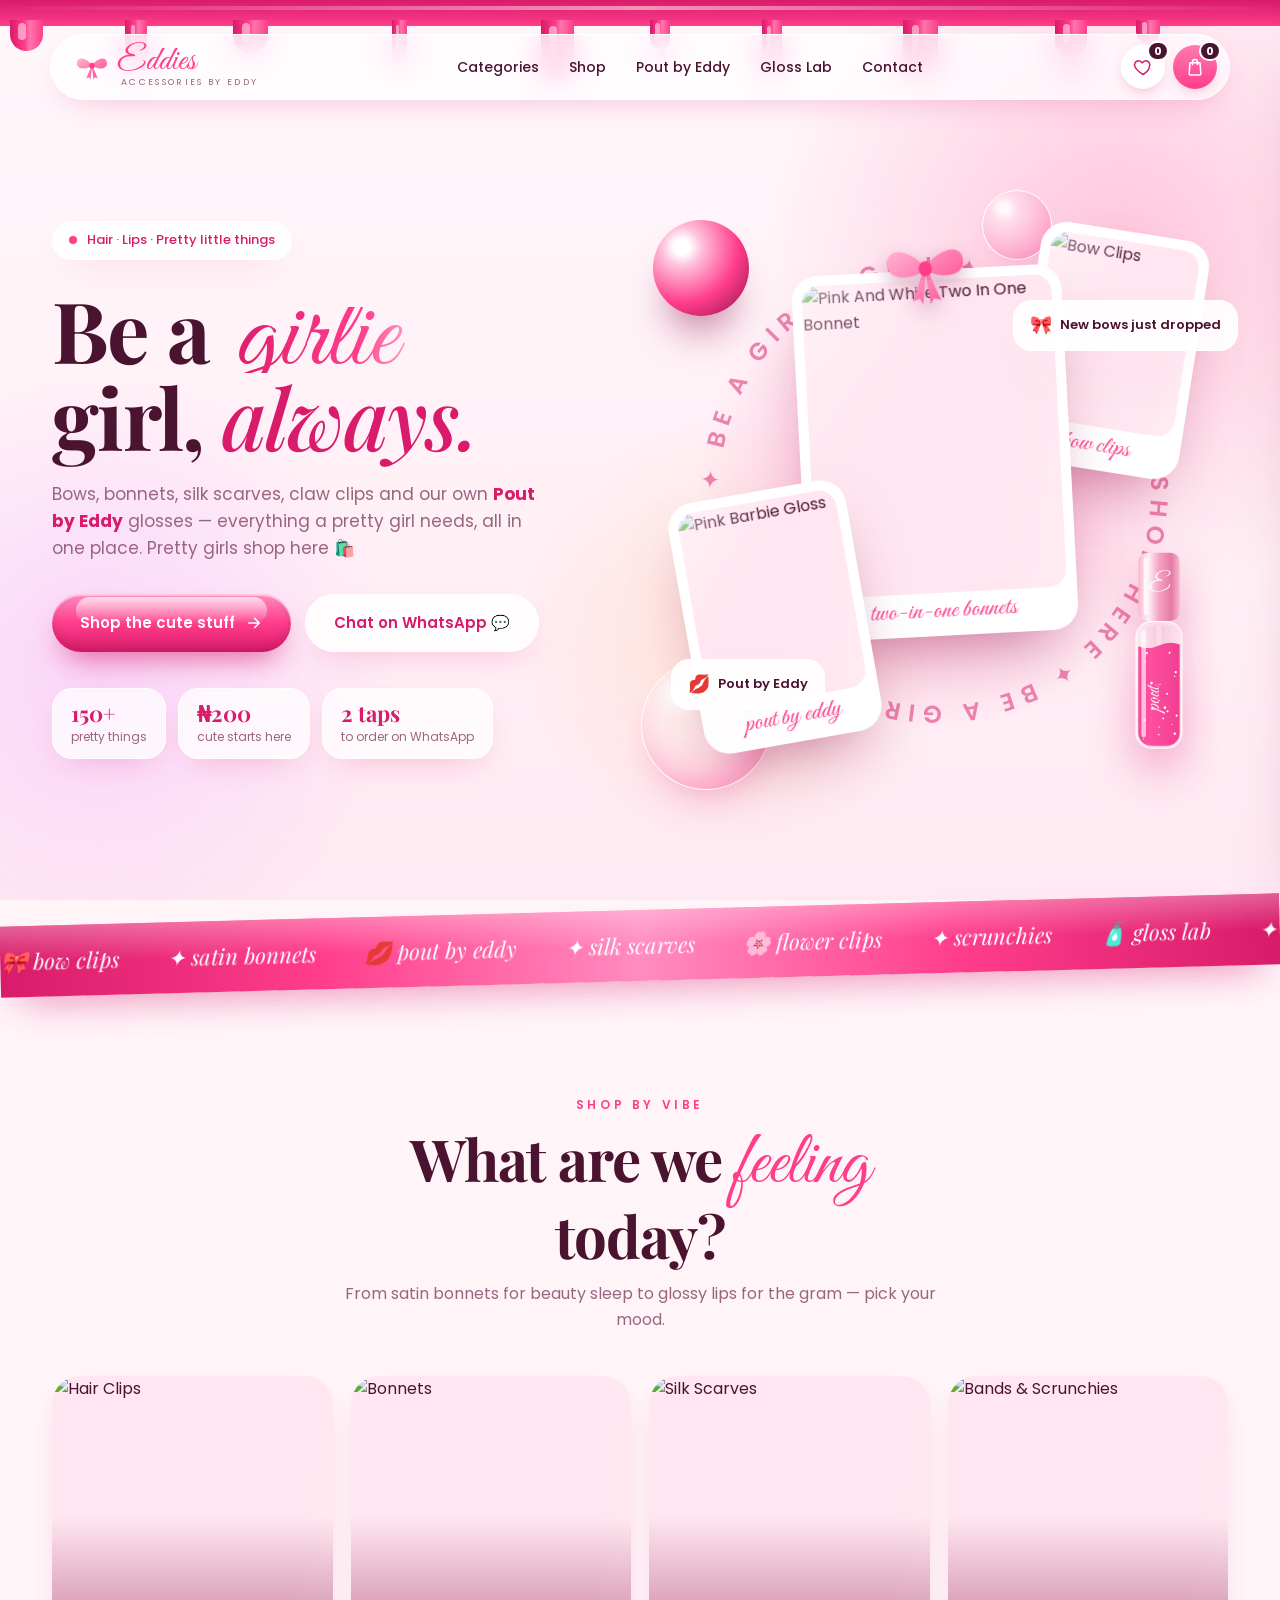
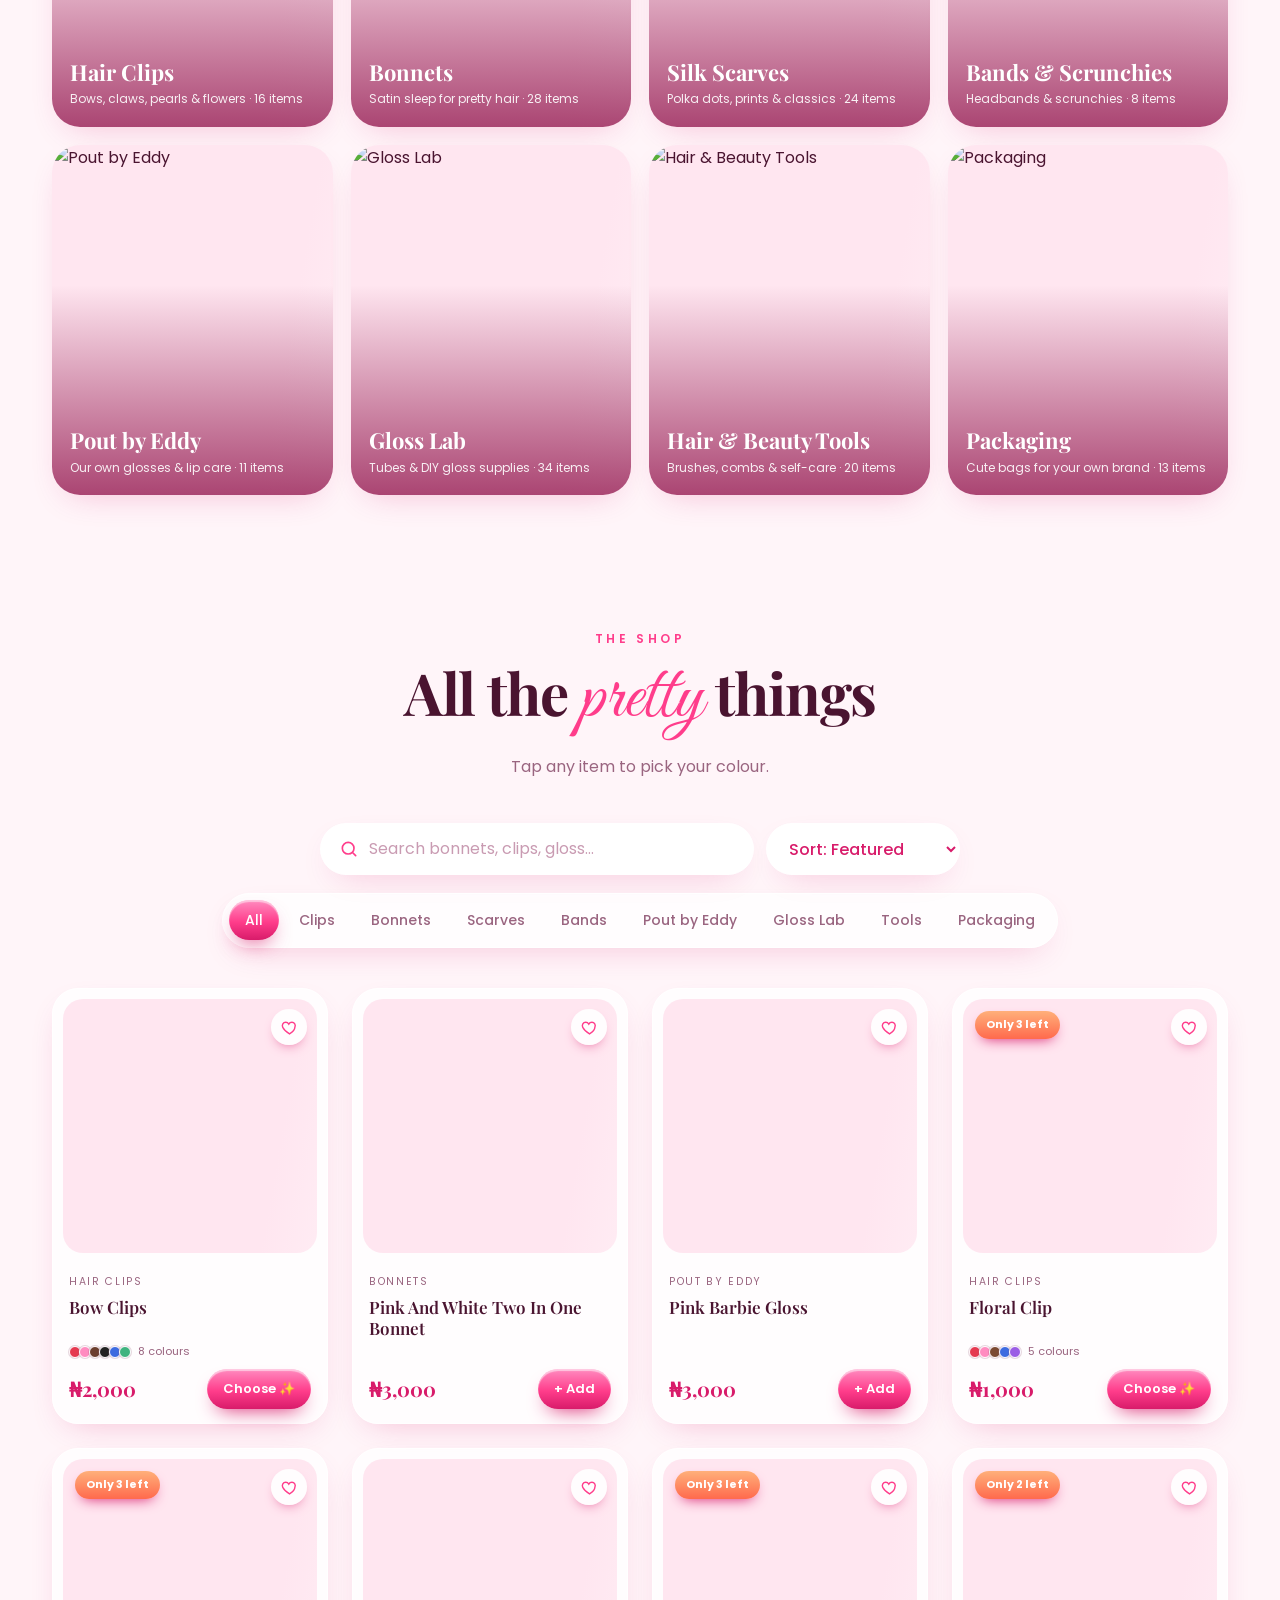
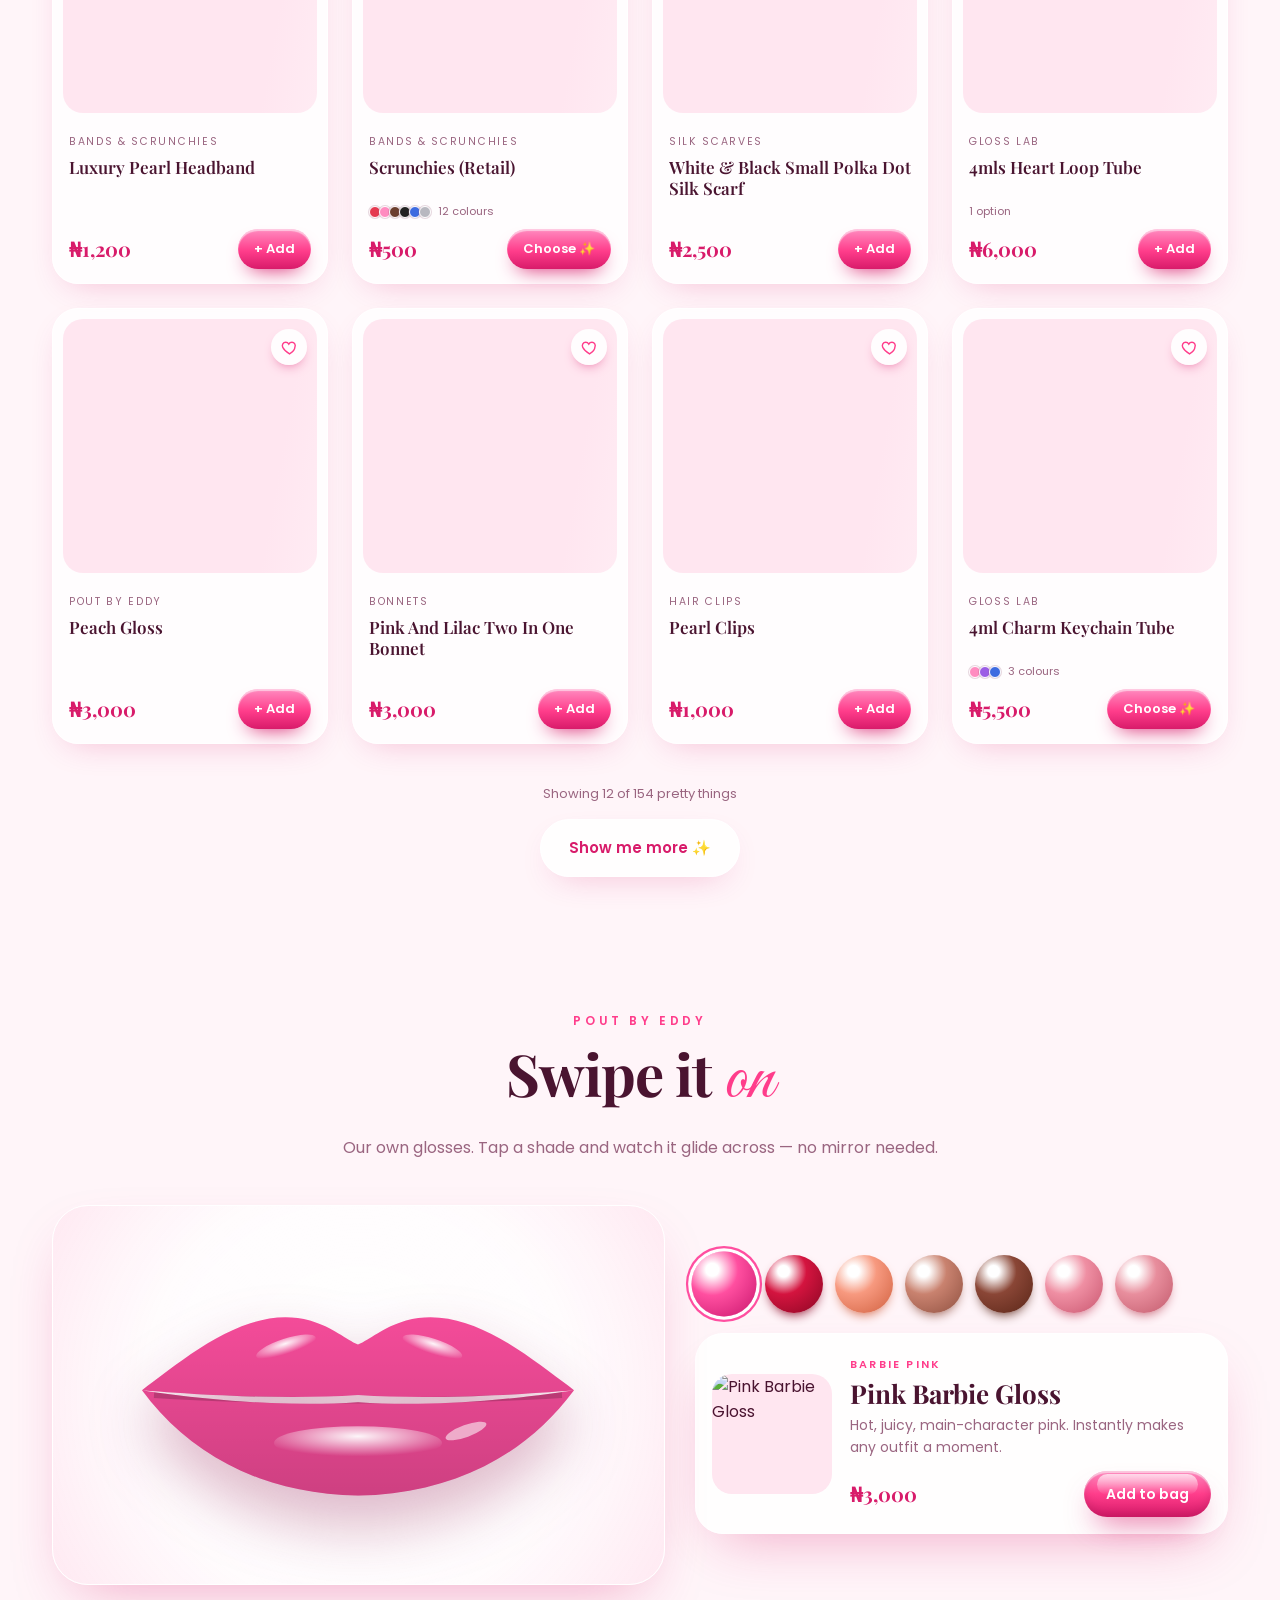
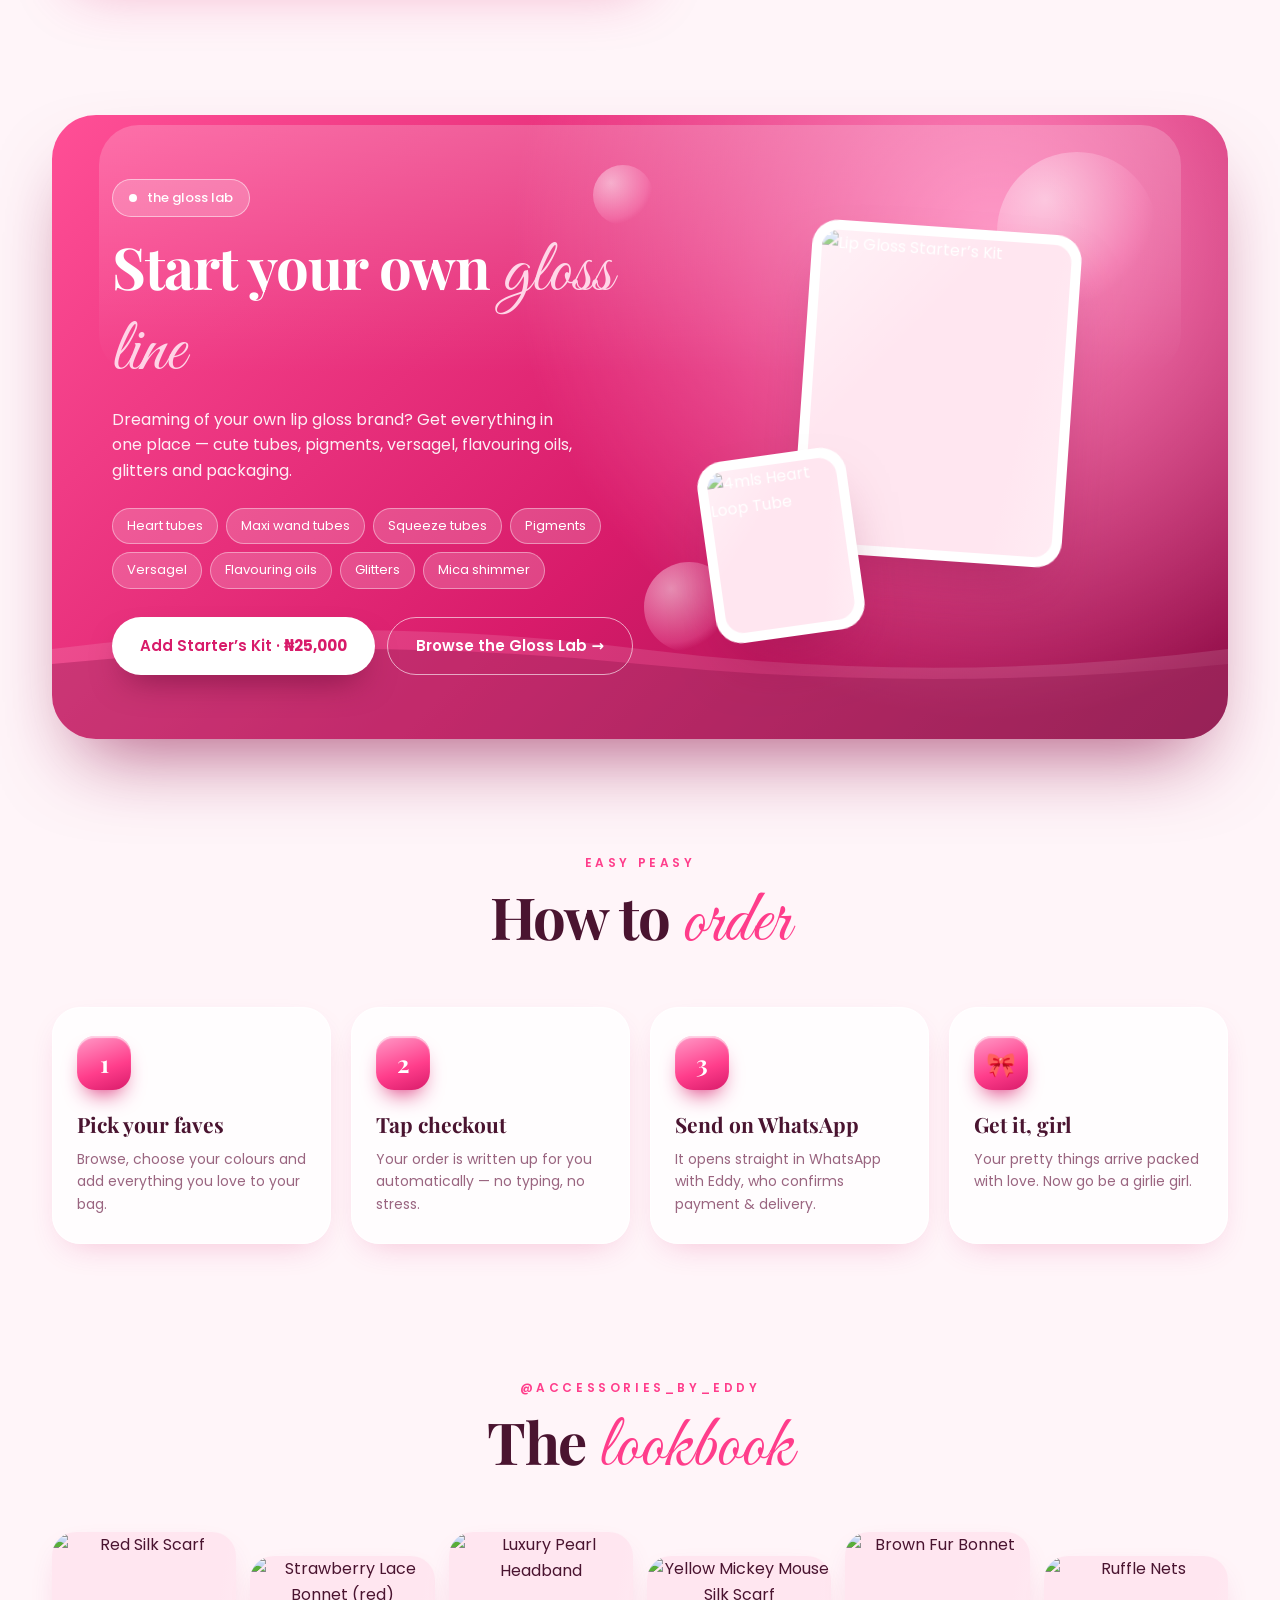
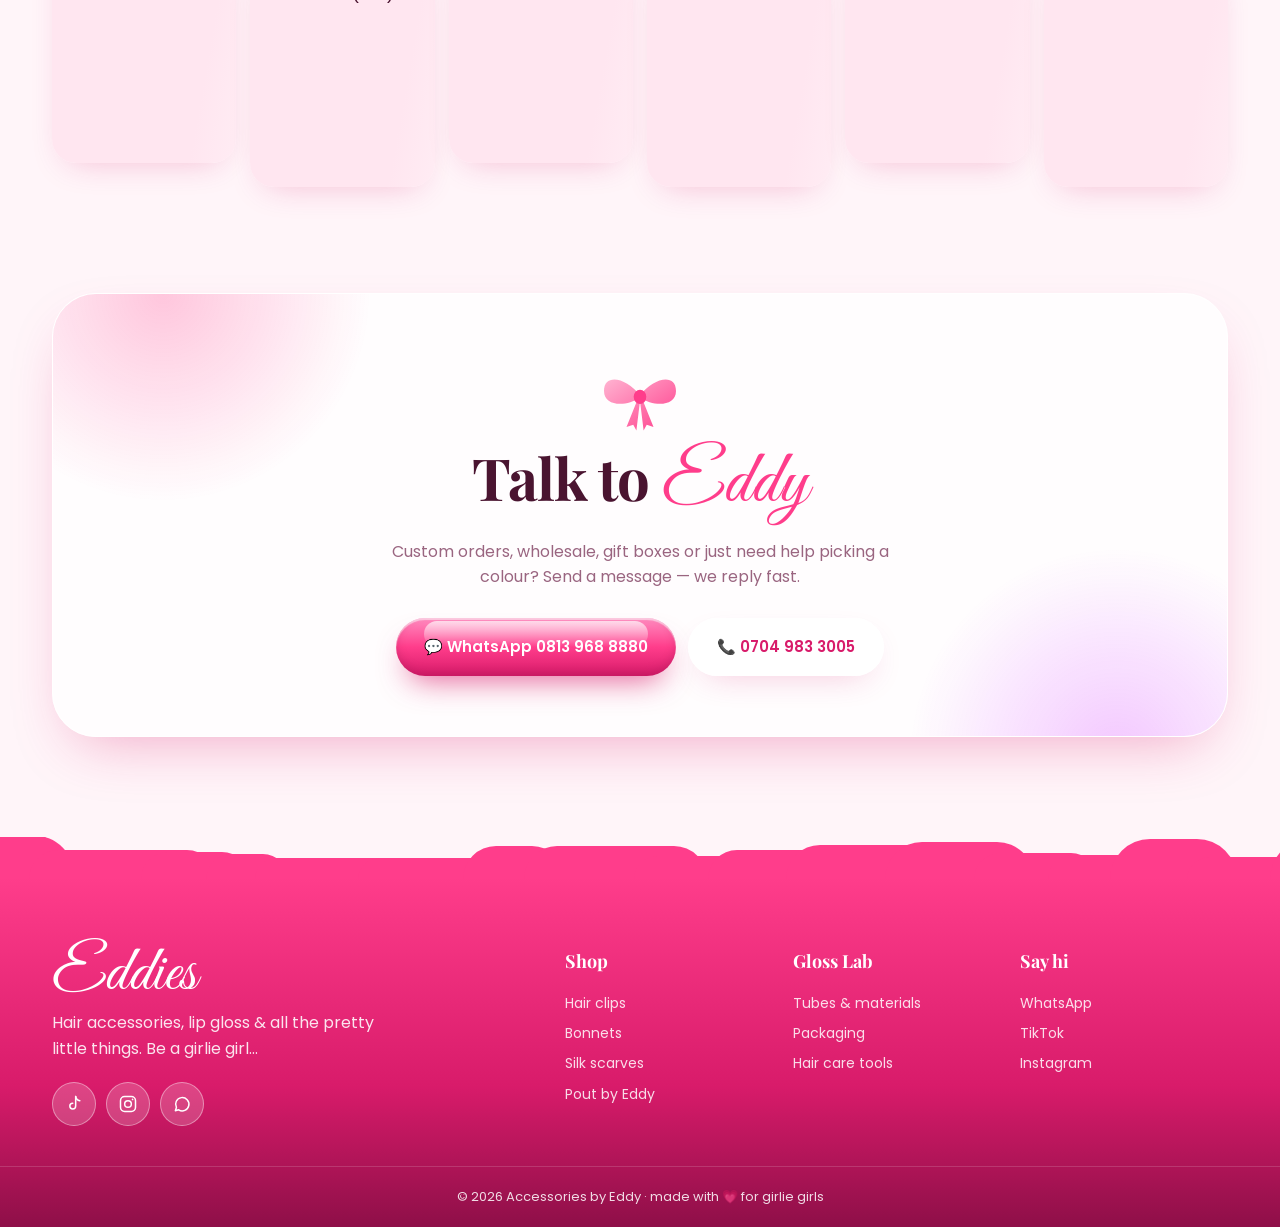
==== index.html @ 7a8d984b "Add files via upload" ====
<!DOCTYPE html>
<html lang="en">
<head>
  <meta charset="UTF-8" />
  <meta name="viewport" content="width=device-width, initial-scale=1.0" />
  <title>Accessories by Eddy · Pretty girls shop here</title>
  <meta name="description" content="Accessories by Eddy — hair clips, bonnets, silk scarves, scrunchies, Pout by Eddy lip gloss and DIY gloss supplies. Be a girlie girl." />
  <meta name="theme-color" content="#ff3d8b" />
  <link rel="icon" href="data:image/svg+xml,<svg xmlns='http://www.w3.org/2000/svg' viewBox='0 0 100 100'><text y='.9em' font-size='90'>🎀</text></svg>" />

  <!-- Loader styles inline so it paints on the very first frame -->
  <style>
    .loader{position:fixed;inset:0;z-index:100;display:grid;place-content:center;justify-items:center;gap:10px;
      background:radial-gradient(circle at 50% 42%,#fff 0%,#ffe6f0 55%,#ffc6dd 100%);
      transition:opacity .6s cubic-bezier(.22,1,.36,1),transform .6s cubic-bezier(.22,1,.36,1),visibility 0s .6s}
    .loader.done{opacity:0;transform:scale(1.04);visibility:hidden;pointer-events:none}
    .loader-bow{width:84px;height:68px;animation:lbow 1.1s ease-in-out infinite alternate}
    .loader-word{font:400 58px/1 "Great Vibes",cursive;color:#ff3d8b}
    .loader-bar{width:150px;height:6px;border-radius:9px;background:#ffd3e4;overflow:hidden}
    .loader-bar i{display:block;height:100%;width:40%;border-radius:9px;background:linear-gradient(90deg,#ff7eb6,#ff3d8b);animation:lbar 1s ease-in-out infinite}
    @keyframes lbow{from{transform:rotate(-6deg) scale(.95)}to{transform:rotate(6deg) scale(1.05)}}
    @keyframes lbar{from{transform:translateX(-100%)}to{transform:translateX(260%)}}
    html.seen .loader{display:none}
  </style>
  <script>
    try{if(sessionStorage.getItem('eddy-seen'))document.documentElement.classList.add('seen')}catch(e){}
    /* fail-safe: never let the loader get stuck */
    setTimeout(function(){if(!window.__eddyReady){document.documentElement.classList.add('no-js');var l=document.getElementById('loader');if(l)l.classList.add('done')}},3500);
  </script>

  <link rel="preconnect" href="https://fonts.googleapis.com" />
  <link rel="preconnect" href="https://fonts.gstatic.com" crossorigin />
  <link rel="preconnect" href="https://getbumpa.com" />
  <link href="https://fonts.googleapis.com/css2?family=Great+Vibes&family=Playfair+Display:ital,wght@0,600;0,700;1,500&family=Poppins:wght@400;500;600;700&display=swap" rel="stylesheet" />
  <link rel="stylesheet" href="css/styles.css" />
</head>
<body>

  <!-- ============ LOADER ============ -->
  <div class="loader" id="loader" aria-hidden="true">
    <svg class="loader-bow" viewBox="0 0 200 160">
      <path fill="#ff7eb6" d="M100 70 C70 30 20 20 20 60 C20 95 70 95 100 75Z M100 70 C130 30 180 20 180 60 C180 95 130 95 100 75Z"/>
      <path fill="#ff3d8b" d="M95 78 L70 140 L85 135 L92 148 L100 82Z M105 78 L130 140 L115 135 L108 148 L100 82Z"/>
      <ellipse cx="100" cy="73" rx="14" ry="16" fill="#ff3d8b"/>
    </svg>
    <div class="loader-word">Eddies</div>
    <div class="loader-bar"><i></i></div>
  </div>

  <!-- Ambient background (no filters — cheap to render) -->
  <div class="ambient" aria-hidden="true"><span class="blob b1"></span><span class="blob b2"></span><span class="blob b3"></span></div>
  <div class="bubbles" id="bubbles" aria-hidden="true"></div>

  <div class="drip-band" id="dripBand" aria-hidden="true"></div>

  <!-- ============ NAV ============ -->
  <header class="nav" id="nav">
    <a href="#top" class="logo" aria-label="Accessories by Eddy — home">
      <svg class="logo-bow" viewBox="0 0 200 160" aria-hidden="true">
        <defs><linearGradient id="bowGrad" x1="0" y1="0" x2="1" y2="1"><stop offset="0" stop-color="#ffb3d1"/><stop offset="1" stop-color="#ff3d8b"/></linearGradient></defs>
        <path fill="url(#bowGrad)" d="M100 70 C70 30 20 20 20 60 C20 95 70 95 100 75Z M100 70 C130 30 180 20 180 60 C180 95 130 95 100 75Z M95 78 L70 140 L85 135 L92 148 L100 82Z M105 78 L130 140 L115 135 L108 148 L100 82Z"/>
        <ellipse cx="100" cy="73" rx="14" ry="16" fill="#ff3d8b"/>
      </svg>
      <span class="logo-word">Eddies</span>
      <span class="logo-tag">accessories by eddy</span>
    </a>

    <nav class="nav-links" id="navLinks">
      <a href="#vibes">Categories</a>
      <a href="#shop">Shop</a>
      <a href="#pout">Pout by Eddy</a>
      <a href="#lab">Gloss Lab</a>
      <a href="#contact">Contact</a>
    </nav>

    <div class="nav-actions">
      <button class="icon-btn" id="wishBtn" aria-label="Wishlist">
        <svg viewBox="0 0 24 24"><path d="M12 21s-7.5-4.6-9.6-9.3C.9 8.2 3 4.5 6.6 4.5c2.1 0 3.6 1.2 4.4 2.6.8-1.4 2.3-2.6 4.4-2.6 3.6 0 5.7 3.7 4.2 7.2C19.5 16.4 12 21 12 21z"/></svg>
        <span class="count" id="wishCount">0</span>
      </button>
      <button class="icon-btn bag-btn" id="bagBtn" aria-label="Open shopping bag">
        <svg viewBox="0 0 24 24"><path d="M6 7h12l1 13a1.5 1.5 0 0 1-1.5 1.5h-11A1.5 1.5 0 0 1 5 20L6 7z"/><path d="M9 9V6a3 3 0 0 1 6 0v3" fill="none"/></svg>
        <span class="count" id="bagCount">0</span>
      </button>
      <button class="burger" id="burger" aria-label="Menu"><span></span><span></span></button>
    </div>
  </header>

  <main id="top">

    <!-- ============ HERO ============ -->
    <section class="hero" data-anim>
      <div class="hero-copy">
        <span class="pill-eyebrow reveal"><span class="dot"></span> Hair · Lips · Pretty little things</span>
        <h1 class="reveal">
          Be a <span class="script shimmer-text">girlie</span><br />
          girl, <em>always.</em>
        </h1>
        <p class="lead reveal">Bows, bonnets, silk scarves, claw clips and our own <strong>Pout by Eddy</strong> glosses —
          everything a pretty girl needs, all in one place. Pretty girls shop here 🛍️</p>
        <div class="hero-ctas reveal">
          <a href="#shop" class="btn btn-gloss">
            <span>Shop the cute stuff</span>
            <svg viewBox="0 0 24 24" class="arrow"><path d="M5 12h14M13 6l6 6-6 6" /></svg>
          </a>
          <a href="#" class="btn btn-glass" data-wa>Chat on WhatsApp 💬</a>
        </div>
        <ul class="hero-stats reveal">
          <li><strong id="statCount">150+</strong><span>pretty things</span></li>
          <li><strong>₦200</strong><span>cute starts here</span></li>
          <li><strong>2 taps</strong><span>to order on WhatsApp</span></li>
        </ul>
      </div>

      <div class="hero-stage reveal" id="heroStage">
        <div class="halo"></div>
        <span class="orb orb-1"></span>
        <span class="orb orb-glass orb-3"></span>
        <span class="orb orb-glass orb-4"></span>

        <svg class="ring-text" viewBox="0 0 300 300" aria-hidden="true">
          <defs><path id="circlePath" d="M150,150 m-120,0 a120,120 0 1,1 240,0 a120,120 0 1,1 -240,0" /></defs>
          <text><textPath href="#circlePath">✦ be a girlie girl ✦ pretty girls shop here ✦ be a girlie girl ✦</textPath></text>
        </svg>

        <div class="collage" id="collage">
          <figure class="photo p-main" data-depth="18"><img alt="" /><figcaption></figcaption>
            <svg class="sticker-bow" viewBox="0 0 200 160" aria-hidden="true">
              <path fill="url(#bowGrad)" d="M100 70 C70 30 20 20 20 60 C20 95 70 95 100 75Z M100 70 C130 30 180 20 180 60 C180 95 130 95 100 75Z M95 78 L70 140 L85 135 L92 148 L100 82Z M105 78 L130 140 L115 135 L108 148 L100 82Z"/>
              <ellipse cx="100" cy="73" rx="14" ry="16" fill="#ff3d8b"/>
            </svg>
          </figure>
          <figure class="photo p-left" data-depth="32"><img alt="" /><figcaption></figcaption></figure>
          <figure class="photo p-right" data-depth="26"><img alt="" /><figcaption></figcaption></figure>
        </div>

        <!-- glossy tube accent -->
        <svg class="hero-tube" viewBox="0 0 240 560" aria-hidden="true">
          <defs>
            <linearGradient id="capGrad" x1="0" x2="1"><stop offset="0" stop-color="#f7b9cf"/><stop offset=".25" stop-color="#fff0f6"/><stop offset=".5" stop-color="#f4a3c2"/><stop offset=".8" stop-color="#e57aa5"/><stop offset="1" stop-color="#f7b9cf"/></linearGradient>
            <linearGradient id="tubeGlass" x1="0" x2="1"><stop offset="0" stop-color="#fff" stop-opacity=".6"/><stop offset=".5" stop-color="#fff" stop-opacity=".15"/><stop offset="1" stop-color="#fff" stop-opacity=".45"/></linearGradient>
            <linearGradient id="heroLiquid" x1="0" x2="1"><stop offset="0" stop-color="#d1166f"/><stop offset=".45" stop-color="#ff4fa0"/><stop offset="1" stop-color="#d1166f"/></linearGradient>
            <clipPath id="heroInner"><rect x="66" y="206" width="108" height="318" rx="34"/></clipPath>
          </defs>
          <g class="wand">
            <rect x="114" y="190" width="12" height="150" rx="6" fill="#fbd5e5"/>
            <path d="M108 338 C108 330 132 330 132 338 L134 392 C134 404 106 404 106 392 Z" fill="#ff4fa0"/>
          </g>
          <rect x="78" y="190" width="84" height="22" rx="6" fill="#f9cfe0"/>
          <rect x="60" y="200" width="120" height="330" rx="40" fill="url(#tubeGlass)" stroke="#fff" stroke-opacity=".9" stroke-width="3"/>
          <g clip-path="url(#heroInner)">
            <g class="liquid-wave"><path fill="url(#heroLiquid)" d="M-120 262 Q-90 248 -60 262 T0 262 T60 262 T120 262 T180 262 T240 262 T300 262 T360 262 V560 H-120 Z"/></g>
            <g class="glitter" id="heroGlitter"></g>
          </g>
          <rect x="74" y="222" width="12" height="280" rx="6" fill="#fff" opacity=".65"/>
          <text x="120" y="400" text-anchor="middle" class="tube-word" transform="rotate(-90 120 400)">pout</text>
          <g class="cap">
            <rect x="66" y="20" width="108" height="178" rx="24" fill="url(#capGrad)"/>
            <rect x="80" y="32" width="10" height="150" rx="5" fill="#fff" opacity=".75"/>
            <text x="120" y="118" text-anchor="middle" class="cap-mark">E</text>
          </g>
        </svg>

        <div class="float-chip chip-1"><span>🎀</span> New bows just dropped</div>
        <div class="float-chip chip-2"><span>💋</span> Pout by Eddy</div>
      </div>
    </section>

    <!-- ============ MARQUEE ============ -->
    <div class="marquee" aria-hidden="true" data-anim>
      <div class="marquee-track" id="marqueeTrack"></div>
    </div>

    <!-- ============ CATEGORIES ============ -->
    <section class="section" id="vibes">
      <div class="section-head reveal">
        <span class="kicker">shop by vibe</span>
        <h2>What are we <span class="script">feeling</span> today?</h2>
        <p>From satin bonnets for beauty sleep to glossy lips for the gram — pick your mood.</p>
      </div>
      <div class="vibes" id="vibeGrid"></div>
    </section>

    <!-- ============ SHOP ============ -->
    <section class="section" id="shop">
      <div class="section-head reveal">
        <span class="kicker">the shop</span>
        <h2>All the <span class="script">pretty</span> things</h2>
        <p id="shopSub">Tap any item to pick your colour.</p>
      </div>

      <div class="shop-tools reveal">
        <label class="search">
          <svg viewBox="0 0 24 24"><circle cx="11" cy="11" r="7"/><path d="M20 20l-3.5-3.5"/></svg>
          <input id="search" type="search" placeholder="Search bonnets, clips, gloss…" autocomplete="off" />
        </label>
        <select id="sort" aria-label="Sort products">
          <option value="featured">Sort: Featured</option>
          <option value="low">Price: low to high</option>
          <option value="high">Price: high to low</option>
          <option value="az">Name: A–Z</option>
        </select>
      </div>

      <div class="filters reveal" id="filters" role="tablist">
        <span class="chip-glider" id="chipGlider"></span>
      </div>

      <div class="grid" id="grid"></div>
      <div class="grid-more">
        <p id="gridCount"></p>
        <button class="btn btn-glass" id="loadMore">Show me more ✨</button>
      </div>
    </section>

    <!-- ============ POUT BY EDDY ============ -->
    <section class="section shade-section" id="pout">
      <div class="section-head reveal">
        <span class="kicker">pout by eddy</span>
        <h2>Swipe it <span class="script">on</span></h2>
        <p>Our own glosses. Tap a shade and watch it glide across — no mirror needed.</p>
      </div>

      <div class="shade-wrap reveal">
        <div class="lips-card">
          <div class="lips-sparkles" id="lipsSparkles"></div>
          <svg class="lips" id="lips" viewBox="0 0 400 220" aria-label="Lips wearing selected shade">
            <defs>
              <clipPath id="lipClip">
                <path d="M20 106 C60 76 110 34 160 48 C180 54 190 64 200 68 C210 64 220 54 240 48 C290 34 340 76 380 106 C330 110 260 114 200 110 C140 114 70 110 20 106 Z" />
                <path d="M20 106 C70 114 140 120 200 116 C260 120 330 114 380 106 C340 160 280 192 200 194 C120 192 60 160 20 106 Z" />
              </clipPath>
              <linearGradient id="lipShade" x1="0" y1="0" x2="0" y2="1"><stop offset="0" stop-color="#000" stop-opacity="0"/><stop offset="1" stop-color="#000" stop-opacity=".22"/></linearGradient>
              <radialGradient id="lipGloss" cx=".5" cy=".3" r=".6"><stop offset="0" stop-color="#fff" stop-opacity=".95"/><stop offset="1" stop-color="#fff" stop-opacity="0"/></radialGradient>
            </defs>
            <g clip-path="url(#lipClip)">
              <rect id="lipBase" x="0" y="0" width="400" height="220" fill="#ff4fa0" />
              <rect id="lipSwipe" x="0" y="0" width="0" height="220" fill="#ff4fa0" />
              <rect x="0" y="0" width="400" height="220" fill="url(#lipShade)" />
              <path d="M30 110 C 120 116 280 116 370 110" stroke="#000" stroke-opacity=".18" stroke-width="5" fill="none" />
              <ellipse cx="200" cy="150" rx="70" ry="14" fill="url(#lipGloss)" />
              <ellipse cx="140" cy="70" rx="26" ry="7" fill="url(#lipGloss)" transform="rotate(-18 140 70)" />
              <ellipse cx="262" cy="70" rx="26" ry="7" fill="url(#lipGloss)" transform="rotate(18 262 70)" />
              <ellipse cx="290" cy="140" rx="18" ry="5" fill="#fff" opacity=".55" transform="rotate(-20 290 140)" />
              <rect class="lip-sheen" x="-120" y="0" width="60" height="220" fill="#fff" opacity=".35" transform="skewX(-20)" />
            </g>
          </svg>
          <div class="swipe-wand" id="swipeWand" aria-hidden="true"></div>
        </div>

        <div class="shade-panel">
          <div class="shade-swatches" id="shadeSwatches"></div>
          <div class="shade-info">
            <img id="shadeImg" alt="" />
            <div>
              <span class="shade-kicker" id="shadeKicker"></span>
              <h3 id="shadeName"></h3>
              <p id="shadeVibe"></p>
              <div class="shade-row">
                <span class="price" id="shadePrice"></span>
                <button class="btn btn-gloss btn-sm" id="shadeAdd"><span>Add to bag</span></button>
              </div>
            </div>
          </div>
        </div>
      </div>
    </section>

    <!-- ============ GLOSS LAB ============ -->
    <section class="section" id="lab">
      <div class="drop-card reveal" data-anim>
        <div class="drop-liquid" aria-hidden="true">
          <svg viewBox="0 0 1200 200" preserveAspectRatio="none"><path class="wave1" d="M0 80 Q150 30 300 80 T600 80 T900 80 T1200 80 T1500 80 T1800 80 T2100 80 T2400 80 V200 H0Z" /></svg>
          <svg viewBox="0 0 1200 200" preserveAspectRatio="none"><path class="wave2" d="M0 100 Q150 60 300 100 T600 100 T900 100 T1200 100 T1500 100 T1800 100 T2100 100 T2400 100 V200 H0Z" /></svg>
        </div>
        <span class="drop-bubble d1"></span><span class="drop-bubble d2"></span><span class="drop-bubble d3"></span>

        <div class="drop-copy">
          <span class="pill-eyebrow light"><span class="dot"></span> the gloss lab</span>
          <h2>Start your own <span class="script">gloss line</span></h2>
          <p>Dreaming of your own lip gloss brand? Get everything in one place — cute tubes, pigments, versagel, flavouring oils, glitters and packaging.</p>
          <ul class="lab-list" id="labList"></ul>
          <div class="lab-ctas">
            <button class="btn btn-white" id="kitBtn"><span>Add Starter’s Kit · <b id="kitPrice"></b></span></button>
            <button class="btn btn-ghost" id="labShop">Browse the Gloss Lab →</button>
          </div>
        </div>
        <div class="drop-visual">
          <figure class="photo lab-photo"><img id="kitImg" alt="Lip Gloss Starter's Kit" /></figure>
          <figure class="photo lab-photo-2"><img id="tubeImg" alt="" /></figure>
        </div>
      </div>
    </section>

    <!-- ============ WHY / HOW ============ -->
    <section class="section features">
      <div class="section-head reveal">
        <span class="kicker">easy peasy</span>
        <h2>How to <span class="script">order</span></h2>
      </div>
      <div class="feature-grid">
        <div class="feature reveal">
          <div class="f-num">1</div>
          <h4>Pick your faves</h4><p>Browse, choose your colours and add everything you love to your bag.</p>
        </div>
        <div class="feature reveal">
          <div class="f-num">2</div>
          <h4>Tap checkout</h4><p>Your order is written up for you automatically — no typing, no stress.</p>
        </div>
        <div class="feature reveal">
          <div class="f-num">3</div>
          <h4>Send on WhatsApp</h4><p>It opens straight in WhatsApp with Eddy, who confirms payment &amp; delivery.</p>
        </div>
        <div class="feature reveal">
          <div class="f-num">🎀</div>
          <h4>Get it, girl</h4><p>Your pretty things arrive packed with love. Now go be a girlie girl.</p>
        </div>
      </div>
    </section>

    <!-- ============ LOOKBOOK ============ -->
    <section class="section">
      <div class="section-head reveal">
        <span class="kicker">@accessories_by_eddy</span>
        <h2>The <span class="script">lookbook</span></h2>
      </div>
      <div class="insta" id="insta"></div>
    </section>

    <!-- ============ CONTACT CTA ============ -->
    <section class="section" id="contact">
      <div class="news reveal">
        <svg class="news-bow" viewBox="0 0 200 160" aria-hidden="true">
          <path fill="url(#bowGrad)" d="M100 70 C70 30 20 20 20 60 C20 95 70 95 100 75Z M100 70 C130 30 180 20 180 60 C180 95 130 95 100 75Z M95 78 L70 140 L85 135 L92 148 L100 82Z M105 78 L130 140 L115 135 L108 148 L100 82Z" />
          <ellipse cx="100" cy="73" rx="14" ry="16" fill="#ff3d8b" />
        </svg>
        <h2>Talk to <span class="script">Eddy</span></h2>
        <p>Custom orders, wholesale, gift boxes or just need help picking a colour? Send a message — we reply fast.</p>
        <div class="contact-ctas">
          <a href="#" class="btn btn-gloss" data-wa><span>💬 WhatsApp 0813 968 8880</span></a>
          <a href="#" class="btn btn-glass" data-wa="2347049833005">📞 0704 983 3005</a>
        </div>
      </div>
    </section>
  </main>

  <!-- ============ FOOTER ============ -->
  <footer class="footer">
    <div class="footer-drip" aria-hidden="true"></div>
    <div class="footer-inner">
      <div class="footer-brand">
        <span class="logo-word big">Eddies</span>
        <p>Hair accessories, lip gloss &amp; all the pretty little things. Be a girlie girl…</p>
        <div class="socials">
          <a href="https://www.tiktok.com/@accessories_by_eddy" target="_blank" rel="noopener" aria-label="TikTok"><svg viewBox="0 0 24 24"><path d="M14 3v11.5a3.5 3.5 0 1 1-3.5-3.5"/><path d="M14 3c.5 2.8 2.4 4.6 5 5"/></svg></a>
          <a href="#" aria-label="Instagram"><svg viewBox="0 0 24 24"><rect x="3" y="3" width="18" height="18" rx="5"/><circle cx="12" cy="12" r="4"/><circle cx="17.5" cy="6.5" r="1" class="fill"/></svg></a>
          <a href="#" data-wa aria-label="WhatsApp"><svg viewBox="0 0 24 24"><path d="M4 20l1.3-3.9A8 8 0 1 1 8 19z"/></svg></a>
        </div>
      </div>
      <div class="footer-cols">
        <div><h5>Shop</h5><a href="#shop" data-cat="clips">Hair clips</a><a href="#shop" data-cat="bonnets">Bonnets</a><a href="#shop" data-cat="scarves">Silk scarves</a><a href="#shop" data-cat="pout">Pout by Eddy</a></div>
        <div><h5>Gloss Lab</h5><a href="#shop" data-cat="lab">Tubes &amp; materials</a><a href="#shop" data-cat="pack">Packaging</a><a href="#shop" data-cat="care">Hair care tools</a></div>
        <div><h5>Say hi</h5><a href="#" data-wa>WhatsApp</a><a href="https://www.tiktok.com/@accessories_by_eddy" target="_blank" rel="noopener">TikTok</a><a href="#">Instagram</a></div>
      </div>
    </div>
    <div class="footer-base">© <span id="year"></span> Accessories by Eddy · made with 💗 for girlie girls</div>
  </footer>

  <!-- ============ CART DRAWER ============ -->
  <div class="scrim" id="scrim"></div>
  <aside class="drawer" id="drawer" aria-label="Shopping bag" aria-hidden="true">
    <div class="drawer-head">
      <h3>Your bag <span class="script">xo</span></h3>
      <button class="icon-btn close" id="closeDrawer" aria-label="Close bag">✕</button>
    </div>
    <div class="drawer-items" id="drawerItems" data-lenis-prevent></div>
    <div class="drawer-foot">
      <div class="subtotal"><span>Subtotal</span><strong id="subtotal">₦0</strong></div>
      <button class="btn btn-gloss full" id="checkoutBtn"><span>Checkout on WhatsApp 💬</span></button>
      <p class="tiny">Eddy will confirm delivery fee &amp; payment details in chat</p>
    </div>
  </aside>

  <!-- ============ QUICK VIEW ============ -->
  <div class="modal" id="modal" aria-hidden="true">
    <div class="modal-card" data-lenis-prevent>
      <button class="icon-btn close" id="closeModal" aria-label="Close">✕</button>
      <div class="modal-media"><img id="modalImg" alt="" /></div>
      <div class="modal-body">
        <span class="kicker" id="modalCat"></span>
        <h3 id="modalName"></h3>
        <div class="modal-price"><span class="price" id="modalPrice"></span> <span class="stock" id="modalStock"></span></div>
        <p id="modalDesc"></p>
        <div class="variants" id="modalVariants"></div>
        <div class="qty-row">
          <div class="qty">
            <button id="qtyMinus" aria-label="Decrease">−</button>
            <span id="qtyVal">1</span>
            <button id="qtyPlus" aria-label="Increase">+</button>
          </div>
          <button class="btn btn-gloss" id="modalAdd"><span>Add to bag</span></button>
        </div>
        <ul class="perks"><li>🎀 Packed with love</li><li>💬 Order on WhatsApp</li><li>🚚 Delivery available</li></ul>
      </div>
    </div>
  </div>

  <div class="toasts" id="toasts"></div>
  <canvas id="confetti" aria-hidden="true"></canvas>

  <script src="https://unpkg.com/lenis@1.1.13/dist/lenis.min.js" defer></script>
  <script src="js/products.js" defer></script>
  <script src="js/app.js" defer></script>
</body>
</html>
---- css/styles.css ----
/* =========================================================
   ACCESSORIES BY EDDY · Be a girlie girl
   ========================================================= */
:root {
  --blush: #fff5f9;
  --petal: #ffe6f0;
  --rose: #ffc6dd;
  --pink: #ff7eb6;
  --hot: #ff3d8b;
  --deep: #d81b6a;
  --berry: #8e0f48;
  --ink: #4a1430;
  --muted: #9a6580;
  --card: rgba(255, 255, 255, .78);
  --shadow: 0 24px 60px -24px rgba(216, 27, 106, .38);
  --shadow-soft: 0 12px 34px -16px rgba(216, 27, 106, .3);
  --radius: 26px;
  --script: "Great Vibes", cursive;
  --serif: "Playfair Display", Georgia, serif;
  --sans: "Poppins", system-ui, sans-serif;
  --ease-bounce: cubic-bezier(.34, 1.56, .64, 1);
  --ease-out: cubic-bezier(.22, 1, .36, 1);
}

* { box-sizing: border-box; margin: 0; padding: 0; }
html { -webkit-tap-highlight-color: transparent; overflow-x: clip; }
html.lenis, html.lenis body { height: auto; }
.lenis.lenis-smooth { scroll-behavior: auto !important; }
.lenis.lenis-stopped { overflow: hidden; }
body { font-family: var(--sans); color: var(--ink); background: var(--blush); overflow-x: clip; line-height: 1.6; }
body.locked { overflow: hidden; }
img, svg { display: block; }
img { max-width: 100%; }
a { color: inherit; text-decoration: none; }
button, select, input { font: inherit; color: inherit; }
button { background: none; border: 0; cursor: pointer; }
::selection { background: var(--hot); color: #fff; }
.script { font-family: var(--script); font-weight: 400; color: var(--hot); letter-spacing: 0; }

/* Pause every looping animation in sections that are off-screen */
[data-anim].is-off, [data-anim].is-off * { animation-play-state: paused !important; }

/* ---------- ambient background (gradients only, no blur filter) ---------- */
.ambient { position: fixed; inset: 0; z-index: -2; pointer-events: none; overflow: hidden;
  background: linear-gradient(180deg, #fff7fb, #fff0f6 60%, #ffe9f2); }
.blob { position: absolute; border-radius: 50%; will-change: transform; animation: drift 24s ease-in-out infinite alternate; }
.b1 { width: 760px; height: 760px; top: -15%; right: -220px; background: radial-gradient(circle, rgba(255,179,209,.7), transparent 65%); }
.b2 { width: 640px; height: 640px; bottom: -10%; left: -220px; background: radial-gradient(circle, rgba(246,196,255,.6), transparent 65%); animation-duration: 30s; }
.b3 { width: 460px; height: 460px; top: 45%; right: 25%; background: radial-gradient(circle, rgba(255,215,194,.55), transparent 65%); animation-duration: 20s; }
@keyframes drift { to { transform: translate3d(60px, -70px, 0) scale(1.1); } }

.bubbles { position: fixed; inset: 0; z-index: -1; pointer-events: none; overflow: hidden; }
.bubble {
  position: absolute; bottom: -60px; border-radius: 50%; will-change: transform;
  background: radial-gradient(circle at 30% 30%, #fff 0 12%, rgba(255,255,255,.35) 25%, rgba(255,126,182,.15) 60%, rgba(255,126,182,.3) 100%);
  animation: rise linear infinite;
}
@keyframes rise {
  0% { transform: translate3d(0, 0, 0); opacity: 0; }
  10% { opacity: .9; }
  100% { transform: translate3d(-20px, -115vh, 0); opacity: 0; }
}

/* ---------- drip band ---------- */
.drip-band { position: absolute; top: 0; left: 0; right: 0; height: 26px; z-index: 5; pointer-events: none;
  background: linear-gradient(180deg, var(--deep), var(--hot)); }
.drip-band::after { content: ""; position: absolute; left: 0; right: 0; top: 6px; height: 4px; background: linear-gradient(90deg, transparent, rgba(255,255,255,.5), transparent); }
.drip { position: absolute; top: 20px; transform-origin: top; will-change: transform;
  background: linear-gradient(90deg, var(--deep), var(--hot) 45%, #ff76ad 60%, var(--hot));
  border-radius: 0 0 999px 999px; animation: dripGrow ease-in-out infinite alternate; }
.drip::before { content: ""; position: absolute; left: 25%; top: 10%; width: 22%; height: 55%; border-radius: 99px; background: rgba(255,255,255,.5); }
.drip-drop { position: absolute; border-radius: 50% 50% 50% 50% / 60% 60% 40% 40%; will-change: transform, opacity;
  background: radial-gradient(circle at 35% 30%, #ffd0e3 0 15%, var(--hot) 45%, var(--deep)); animation: dropFall ease-in infinite; }
@keyframes dripGrow { from { transform: scaleY(.55); } to { transform: scaleY(1.15); } }
@keyframes dropFall {
  0%, 60% { transform: translateY(0) scale(0); opacity: 0; }
  65% { transform: translateY(0) scale(1); opacity: 1; }
  100% { transform: translateY(220px) scale(.7); opacity: 0; }
}

/* ---------- nav ---------- */
.nav {
  position: fixed; z-index: 40; top: 34px; left: 50%; transform: translateX(-50%);
  width: min(1180px, calc(100% - 32px));
  display: flex; align-items: center; justify-content: space-between; gap: 16px;
  padding: 10px 12px 10px 22px; border-radius: 999px;
  background: rgba(255,255,255,.72);
  backdrop-filter: blur(16px) saturate(1.4); -webkit-backdrop-filter: blur(16px) saturate(1.4);
  border: 1.5px solid #fff; box-shadow: var(--shadow-soft);
  transition: top .4s var(--ease-out), background .4s;
}
.nav.scrolled { top: 12px; background: rgba(255,255,255,.86); }
.logo { display: grid; grid-template-columns: auto auto; grid-template-rows: auto auto; column-gap: 6px; align-items: center; line-height: 1; }
.logo-bow { grid-row: 1 / 3; width: 38px; height: 30px; animation: bowWiggle 4s ease-in-out infinite; transform-origin: 50% 45%; }
.logo-word { font-family: var(--script); font-size: 34px; color: var(--hot); line-height: .9; }
.logo-tag { font-size: 9px; letter-spacing: .26em; text-transform: uppercase; color: var(--muted); padding-left: 4px; }
@keyframes bowWiggle { 0%, 80%, 100% { transform: rotate(0); } 85% { transform: rotate(-10deg) scale(1.08); } 90% { transform: rotate(8deg); } 95% { transform: rotate(-4deg); } }
.nav-links { display: flex; gap: 2px; }
.nav-links a { padding: 8px 14px; border-radius: 999px; font-size: 14px; font-weight: 500; transition: color .3s, background .3s; }
.nav-links a:hover { background: var(--petal); color: var(--deep); }
.nav-actions { display: flex; gap: 8px; align-items: center; }
.icon-btn { position: relative; width: 44px; height: 44px; border-radius: 50%; display: grid; place-items: center;
  background: #fff; box-shadow: 0 6px 16px -8px rgba(216,27,106,.5); transition: transform .3s var(--ease-bounce); }
.icon-btn:hover { transform: translateY(-2px) scale(1.06); }
.icon-btn svg { width: 20px; height: 20px; fill: none; stroke: var(--deep); stroke-width: 1.8; stroke-linecap: round; stroke-linejoin: round; }
.bag-btn { background: linear-gradient(180deg, #ff79b0, var(--hot)); }
.bag-btn svg { stroke: #fff; }
.count { position: absolute; top: -4px; right: -4px; min-width: 20px; height: 20px; padding: 0 5px; border-radius: 99px;
  font-size: 11px; font-weight: 700; display: grid; place-items: center; background: var(--ink); color: #fff; border: 2px solid #fff; }
.count.pop { animation: pop .5s var(--ease-bounce); }
.bag-btn.bump { animation: bump .6s var(--ease-bounce); }
@keyframes pop { from { transform: scale(.4); } to { transform: scale(1); } }
@keyframes bump { 30% { transform: scale(1.25) rotate(-8deg); } 60% { transform: scale(.95) rotate(4deg); } }
.burger { display: none; width: 44px; height: 44px; border-radius: 50%; background: #fff; position: relative; }
.burger span { position: absolute; left: 13px; right: 13px; height: 2px; border-radius: 2px; background: var(--deep); transition: transform .35s var(--ease-out), top .35s; }
.burger span:first-child { top: 17px; } .burger span:last-child { top: 25px; }
.burger.open span:first-child { top: 21px; transform: rotate(45deg); }
.burger.open span:last-child { top: 21px; transform: rotate(-45deg); }

/* ---------- buttons ---------- */
.btn { position: relative; isolation: isolate; overflow: hidden; display: inline-flex; align-items: center; justify-content: center; gap: 10px;
  padding: 16px 28px; border-radius: 999px; font-weight: 600; font-size: 15px; white-space: nowrap;
  transition: transform .35s var(--ease-bounce), box-shadow .35s, background .3s; }
.btn:active { transform: scale(.95); }
.btn-gloss { color: #fff; background: linear-gradient(180deg, #ff8cc0 0%, var(--hot) 50%, var(--deep) 100%);
  box-shadow: 0 16px 30px -12px rgba(216,27,106,.7), inset 0 -4px 8px rgba(142,15,72,.25), inset 0 2px 1px rgba(255,255,255,.6); }
.btn-gloss::before { content: ""; position: absolute; z-index: -1; left: 10%; right: 10%; top: 3px; height: 45%; border-radius: 999px;
  background: linear-gradient(180deg, rgba(255,255,255,.7), rgba(255,255,255,0)); }
.btn-gloss::after, .btn-white::after { content: ""; position: absolute; z-index: 1; top: -20%; bottom: -20%; width: 40%; left: 0;
  background: linear-gradient(100deg, transparent, rgba(255,255,255,.7), transparent);
  transform: translateX(-180%) skewX(-20deg); transition: transform .8s var(--ease-out); }
.btn-gloss:hover::after, .btn-white:hover::after { transform: translateX(380%) skewX(-20deg); }
.btn-gloss:hover { transform: translateY(-3px); }
.btn-gloss span, .btn-gloss svg { position: relative; z-index: 2; }
.btn-glass { background: rgba(255,255,255,.85); border: 1.5px solid #fff; color: var(--deep); box-shadow: var(--shadow-soft); }
.btn-glass:hover { transform: translateY(-3px); background: #fff; }
.btn-white { background: #fff; color: var(--deep); box-shadow: 0 16px 34px -14px rgba(80,0,40,.6); }
.btn-white:hover { transform: translateY(-3px); }
.btn-ghost { color: #fff; border: 1.5px solid rgba(255,255,255,.6); }
.btn-ghost:hover { background: rgba(255,255,255,.15); transform: translateY(-3px); }
.btn-sm { padding: 12px 22px; font-size: 14px; }
.btn.full { width: 100%; }
.arrow { width: 18px; height: 18px; fill: none; stroke: currentColor; stroke-width: 2.2; stroke-linecap: round; stroke-linejoin: round; transition: transform .3s; }
.btn:hover .arrow { transform: translateX(4px); }

/* ---------- hero ---------- */
.hero { min-height: 100vh; width: min(1240px, 100%); margin: 0 auto; display: grid; grid-template-columns: 1fr 1.05fr;
  align-items: center; gap: 30px; padding: 150px 32px 70px; }
.pill-eyebrow { display: inline-flex; align-items: center; gap: 10px; padding: 8px 16px; border-radius: 999px; font-size: 13px; font-weight: 500;
  color: var(--deep); background: rgba(255,255,255,.85); border: 1.5px solid #fff; box-shadow: var(--shadow-soft); }
.pill-eyebrow.light { background: rgba(255,255,255,.2); color: #fff; border-color: rgba(255,255,255,.5); box-shadow: none; }
.pill-eyebrow .dot { width: 8px; height: 8px; border-radius: 50%; background: var(--hot); animation: ping 1.8s infinite; }
.pill-eyebrow.light .dot { background: #fff; }
@keyframes ping { 0% { box-shadow: 0 0 0 0 rgba(255,61,139,.6); } 70%, 100% { box-shadow: 0 0 0 10px rgba(255,61,139,0); } }
.hero h1 { font-family: var(--serif); font-weight: 700; font-size: clamp(46px, 6.6vw, 92px); line-height: 1.02; letter-spacing: -.02em; margin: 26px 0 22px; }
.hero h1 em { font-style: italic; font-weight: 500; color: var(--deep); }
.hero h1 .script { font-size: 1.3em; line-height: .6; display: inline-block; padding: 0 .08em; }
.shimmer-text { background: linear-gradient(100deg, var(--deep) 0%, var(--hot) 30%, #ffc2dc 45%, var(--hot) 60%, var(--deep) 100%);
  background-size: 250% 100%; -webkit-background-clip: text; background-clip: text; color: transparent !important; animation: shimmer 4s linear infinite; }
@keyframes shimmer { from { background-position: 100% 0; } to { background-position: -150% 0; } }
.lead { max-width: 500px; color: var(--muted); font-size: 17px; }
.lead strong { color: var(--deep); }
.hero-ctas { display: flex; flex-wrap: wrap; gap: 14px; margin: 32px 0 36px; }
.hero-stats { list-style: none; display: flex; gap: 12px; flex-wrap: wrap; }
.hero-stats li { display: grid; padding: 12px 18px; border-radius: 20px; background: rgba(255,255,255,.75); border: 1.5px solid #fff; box-shadow: var(--shadow-soft); }
.hero-stats strong { font-family: var(--serif); font-size: 22px; color: var(--deep); line-height: 1.15; }
.hero-stats span { font-size: 12px; color: var(--muted); }

.hero-stage { position: relative; height: 620px; display: grid; place-items: center; }
.halo { position: absolute; width: 480px; height: 480px; border-radius: 50%;
  background: radial-gradient(circle, rgba(255,255,255,.95) 0%, rgba(255,198,221,.7) 40%, rgba(255,126,182,0) 70%); }
.ring-text { position: absolute; width: 540px; height: 540px; animation: spin 30s linear infinite; will-change: transform; }
.ring-text text { font-family: var(--sans); font-size: 13.5px; font-weight: 600; letter-spacing: 4px; fill: var(--deep); text-transform: uppercase; opacity: .5; }
@keyframes spin { to { transform: rotate(360deg); } }

.collage { position: relative; width: 420px; height: 500px; z-index: 3; }
.photo { position: absolute; margin: 0; padding: 10px 10px 0; border-radius: 26px; background: #fff;
  box-shadow: 0 30px 60px -24px rgba(142,15,72,.5); transition: transform .6s var(--ease-out); will-change: transform; }
.photo img { width: 100%; aspect-ratio: 4 / 5; object-fit: cover; border-radius: 18px; background: var(--petal); }
.photo figcaption { font-family: var(--script); font-size: 26px; color: var(--hot); text-align: center; padding: 2px 0 8px; line-height: 1.3; white-space: nowrap; overflow: hidden; text-overflow: ellipsis; }
.photo::after { content: ""; position: absolute; inset: 10px 10px auto; aspect-ratio: 4 / 5; border-radius: 18px; pointer-events: none;
  background: linear-gradient(130deg, rgba(255,255,255,.45) 0%, rgba(255,255,255,0) 35%); }
.p-main { width: 270px; left: 75px; top: 30px; z-index: 2; --r: -3deg; transform: rotate(var(--r)) translate3d(var(--px,0), var(--py,0), 0); }
.p-left { width: 180px; left: -40px; top: 250px; z-index: 3; --r: -10deg; transform: rotate(var(--r)) translate3d(var(--px,0), var(--py,0), 0); }
.p-right { width: 170px; right: -50px; top: -10px; z-index: 1; --r: 9deg; transform: rotate(var(--r)) translate3d(var(--px,0), var(--py,0), 0); }
.collage .photo { animation: float 7s ease-in-out infinite; }
.collage .p-left { animation-delay: -2.5s; }
.collage .p-right { animation-delay: -4.5s; }
@keyframes float { 0%, 100% { translate: 0 0; } 50% { translate: 0 -14px; } }
.sticker-bow { position: absolute; width: 96px; height: 76px; top: -36px; left: 50%; margin-left: -48px; filter: drop-shadow(0 8px 10px rgba(142,15,72,.35)); animation: bowWiggle 4s ease-in-out infinite; }

.hero-tube { position: absolute; z-index: 4; width: 92px; right: 4%; bottom: 40px; overflow: visible;
  filter: drop-shadow(0 22px 22px rgba(216,27,106,.35)); animation: floaty 6s ease-in-out infinite; }
@keyframes floaty { 0%, 100% { transform: translateY(0) rotate(8deg); } 50% { transform: translateY(-14px) rotate(14deg); } }
.liquid-wave { animation: wave 3.2s linear infinite; }
@keyframes wave { to { transform: translateX(120px); } }
.cap, .wand { animation: lift 7s var(--ease-out) infinite; transform-box: view-box; transform-origin: 120px 200px; }
@keyframes lift { 0%, 20% { transform: translateY(0); } 36%, 62% { transform: translateY(-230px) rotate(-6deg); } 78%, 100% { transform: translateY(0); } }
.tube-word { font-family: var(--script); font-size: 54px; fill: #fff; opacity: .9; }
.cap-mark { font-family: var(--script); font-size: 64px; fill: #fff; opacity: .85; }
.glitter circle { fill: #fff; animation: twinkle 2.4s ease-in-out infinite; }
@keyframes twinkle { 0%, 100% { opacity: .1; } 50% { opacity: .95; } }

.orb { position: absolute; border-radius: 50%; z-index: 2; animation: bob 7s ease-in-out infinite; will-change: transform; }
.orb-1 { width: 96px; height: 96px; top: 40px; left: 2%; background: radial-gradient(circle at 30% 28%, #fff 0 8%, #ffc2dc 20%, var(--hot) 58%, var(--berry) 100%); box-shadow: 0 30px 40px -18px rgba(142,15,72,.6); }
.orb-glass { background: radial-gradient(circle at 30% 25%, rgba(255,255,255,.95) 0 6%, rgba(255,255,255,.3) 20%, rgba(255,198,221,.25) 60%, rgba(255,126,182,.5) 100%);
  border: 1.5px solid rgba(255,255,255,.85); box-shadow: inset -10px -14px 30px rgba(255,61,139,.25), 0 20px 40px -20px rgba(216,27,106,.4); }
.orb-3 { width: 130px; height: 130px; bottom: 10px; left: 0; animation-delay: -4s; }
.orb-4 { width: 70px; height: 70px; top: 10px; right: 30%; animation-delay: -1s; }
@keyframes bob { 0%, 100% { transform: translate3d(0,0,0); } 33% { transform: translate3d(10px,-16px,0); } 66% { transform: translate3d(-8px,10px,0); } }
.float-chip { position: absolute; z-index: 5; display: flex; align-items: center; gap: 8px; padding: 10px 16px; border-radius: 18px;
  font-size: 13px; font-weight: 600; background: rgba(255,255,255,.92); border: 1.5px solid #fff; box-shadow: var(--shadow); animation: bob 8s ease-in-out infinite; }
.float-chip span { font-size: 18px; }
.chip-1 { top: 120px; right: -10px; }
.chip-2 { bottom: 90px; left: 30px; animation-delay: -3s; }

/* ---------- marquee ---------- */
.marquee { position: relative; overflow: hidden; padding: 18px 0; margin-top: 10px;
  background: linear-gradient(90deg, var(--deep), var(--hot), #ff8cc0, var(--hot), var(--deep));
  transform: rotate(-1.5deg); box-shadow: 0 20px 40px -20px rgba(216,27,106,.6); }
.marquee::before { content: ""; position: absolute; inset: 0 0 50% 0; background: linear-gradient(180deg, rgba(255,255,255,.3), transparent); }
.marquee-track { display: flex; gap: 48px; width: max-content; animation: marquee 32s linear infinite; will-change: transform; }
.marquee span { color: #fff; font-family: var(--serif); font-style: italic; font-size: 22px; white-space: nowrap; }
@keyframes marquee { to { transform: translate3d(-50%, 0, 0); } }

/* ---------- sections ---------- */
.section { width: min(1240px, 100%); margin: 0 auto; padding: 110px 32px 20px; }
.section-head { text-align: center; max-width: 640px; margin: 0 auto 44px; }
.kicker { display: inline-block; font-size: 12px; letter-spacing: .3em; text-transform: uppercase; font-weight: 600; color: var(--hot); }
.section-head h2, .news h2, .drop-copy h2 { font-family: var(--serif); font-weight: 700; font-size: clamp(36px, 5vw, 58px); line-height: 1.06; letter-spacing: -.02em; margin: 10px 0 14px; }
.section-head h2 .script, .news h2 .script, .drop-copy h2 .script { font-size: 1.28em; }
.section-head p { color: var(--muted); }

/* ---------- category tiles ---------- */
.vibes { display: grid; grid-template-columns: repeat(4, 1fr); gap: 18px; }
.vibe { position: relative; display: block; border-radius: 28px; overflow: hidden; aspect-ratio: 4 / 5; background: var(--petal);
  box-shadow: var(--shadow-soft); isolation: isolate; transform: translateZ(0); }
.vibe img { position: absolute; inset: 0; width: 100%; height: 100%; object-fit: cover; transition: transform .9s var(--ease-out); }
.vibe::after { content: ""; position: absolute; inset: 0; z-index: 1; background: linear-gradient(180deg, transparent 40%, rgba(142,15,72,.75) 100%); }
.vibe:hover img { transform: scale(1.08); }
.vibe-label { position: absolute; z-index: 2; left: 18px; right: 18px; bottom: 16px; color: #fff; }
.vibe-label strong { display: block; font-family: var(--serif); font-size: 22px; line-height: 1.15; }
.vibe-label span { font-size: 12px; opacity: .9; }
.vibe-go { position: absolute; z-index: 2; top: 14px; right: 14px; width: 40px; height: 40px; border-radius: 50%; display: grid; place-items: center;
  background: rgba(255,255,255,.92); color: var(--hot); font-weight: 700; transform: scale(.6); opacity: 0; transition: transform .4s var(--ease-bounce), opacity .3s; }
.vibe:hover .vibe-go { transform: scale(1); opacity: 1; }
.vibe:nth-child(1), .vibe:nth-child(6) { grid-row: span 1; }

/* ---------- shop tools ---------- */
.shop-tools { display: flex; gap: 12px; justify-content: center; margin: 0 auto 18px; max-width: 640px; }
.search { flex: 1; display: flex; align-items: center; gap: 10px; padding: 0 18px; height: 52px; border-radius: 999px;
  background: #fff; box-shadow: var(--shadow-soft); border: 1.5px solid #fff; transition: box-shadow .3s; }
.search:focus-within { box-shadow: 0 0 0 4px rgba(255,61,139,.18), var(--shadow-soft); }
.search svg { width: 20px; height: 20px; fill: none; stroke: var(--hot); stroke-width: 2; stroke-linecap: round; flex-shrink: 0; }
.search input { flex: 1; min-width: 0; border: 0; outline: 0; background: transparent; }
.search input::placeholder { color: #c99bb2; }
#sort { height: 52px; padding: 0 18px; border-radius: 999px; border: 1.5px solid #fff; background: #fff; box-shadow: var(--shadow-soft); color: var(--deep); font-weight: 500; outline: 0; cursor: pointer; }

.filters { position: relative; display: flex; gap: 4px; justify-content: center; flex-wrap: wrap; width: fit-content; max-width: 100%;
  margin: 0 auto 40px; padding: 6px; border-radius: 30px; background: rgba(255,255,255,.75); border: 1.5px solid #fff; box-shadow: var(--shadow-soft); }
.chip { position: relative; z-index: 2; padding: 9px 16px; border-radius: 999px; font-size: 14px; font-weight: 500; color: var(--muted); transition: color .35s; white-space: nowrap; }
.chip.active { color: #fff; }
.chip-glider { position: absolute; z-index: 1; top: 6px; left: 6px; border-radius: 999px; pointer-events: none;
  background: linear-gradient(180deg, #ff8cc0, var(--hot) 55%, var(--deep)); box-shadow: 0 10px 20px -8px rgba(216,27,106,.7), inset 0 2px 1px rgba(255,255,255,.5);
  transition: transform .5s var(--ease-bounce), width .5s var(--ease-bounce), height .3s; }

/* ---------- product grid ---------- */
.grid { display: grid; grid-template-columns: repeat(auto-fill, minmax(230px, 1fr)); gap: 24px; }
.card { position: relative; border-radius: var(--radius); padding: 10px; background: var(--card); border: 1.5px solid #fff; box-shadow: var(--shadow-soft);
  transition: transform .5s var(--ease-out), box-shadow .5s; --rx: 0deg; --ry: 0deg; --mx: 50%; --my: 50%;
  transform: perspective(900px) rotateX(var(--rx)) rotateY(var(--ry)); }
.card:hover { box-shadow: var(--shadow); }
.card.enter { animation: cardIn .6s var(--ease-out) backwards; }
@keyframes cardIn { from { opacity: 0; transform: translateY(26px) scale(.96); } }
.card-media { position: relative; aspect-ratio: 1; border-radius: 20px; overflow: hidden; cursor: pointer; isolation: isolate; transform: translateZ(0); }
.skel, .card-media, .modal-media, .line-media, .vibe, .insta-tile, .photo img {
  background: linear-gradient(100deg, #ffe6f0 30%, #fff5f9 50%, #ffe6f0 70%); background-size: 300% 100%; }
.card-media img { width: 100%; height: 100%; object-fit: cover; opacity: 0; transform: scale(1.04); transition: opacity .6s, transform .9s var(--ease-out); }
.card-media img.ok { opacity: 1; transform: scale(1); }
.card:hover .card-media img.ok { transform: scale(1.07); }
.card-media::after { content: ""; position: absolute; inset: 0; pointer-events: none; opacity: 0; transition: opacity .4s;
  background: radial-gradient(240px circle at var(--mx) var(--my), rgba(255,255,255,.5), transparent 55%); }
.card:hover .card-media::after { opacity: 1; }
.badge { position: absolute; top: 12px; left: 12px; z-index: 3; padding: 5px 11px; border-radius: 99px; font-size: 11px; font-weight: 700; color: #fff;
  background: linear-gradient(180deg, #ff8cc0, var(--hot)); box-shadow: 0 6px 14px -6px var(--deep); }
.badge.out { background: rgba(74,20,48,.85); box-shadow: none; }
.badge.low { background: linear-gradient(180deg, #ffb07a, #ff6a4d); }
.card.sold .card-media img { filter: grayscale(.5); opacity: .7; }
.heart { position: absolute; top: 10px; right: 10px; z-index: 3; width: 36px; height: 36px; border-radius: 50%; display: grid; place-items: center;
  background: rgba(255,255,255,.92); box-shadow: 0 6px 14px -8px var(--deep); transition: transform .35s var(--ease-bounce); }
.heart svg { width: 17px; height: 17px; fill: none; stroke: var(--hot); stroke-width: 2; transition: fill .3s; }
.heart:hover { transform: scale(1.12); }
.heart.on svg { fill: var(--hot); }
.heart.on { animation: heartPop .5s var(--ease-bounce); }
@keyframes heartPop { 0% { transform: scale(.6); } 60% { transform: scale(1.3); } 100% { transform: scale(1); } }
.card-body { padding: 14px 6px 4px; }
.card-cat { font-size: 10.5px; letter-spacing: .16em; text-transform: uppercase; color: var(--muted); }
.card-name { font-family: var(--serif); font-size: 17px; font-weight: 600; line-height: 1.25; margin: 4px 0 6px; min-height: 2.5em;
  display: -webkit-box; -webkit-line-clamp: 2; -webkit-box-orient: vertical; overflow: hidden; }
.dots { display: flex; align-items: center; gap: 3px; height: 14px; font-size: 11px; color: var(--muted); }
.dots i { width: 12px; height: 12px; border-radius: 50%; border: 1.5px solid #fff; box-shadow: 0 0 0 1px rgba(154,101,128,.25); margin-right: -5px; }
.dots em { font-style: normal; margin-left: 9px; }
.card-foot { display: flex; align-items: center; justify-content: space-between; margin-top: 10px; gap: 8px; }
.price { font-family: var(--serif); font-size: 20px; font-weight: 700; color: var(--deep); }
.price small { font-family: var(--sans); font-size: 11px; font-weight: 500; color: var(--muted); margin-right: 3px; }
.add { position: relative; overflow: hidden; display: inline-flex; align-items: center; gap: 6px; height: 40px; padding: 0 16px; border-radius: 99px;
  font-weight: 600; font-size: 13px; color: #fff; background: linear-gradient(180deg, #ff8cc0, var(--hot) 55%, var(--deep));
  box-shadow: 0 10px 20px -10px var(--deep), inset 0 2px 1px rgba(255,255,255,.55); transition: transform .3s var(--ease-bounce); }
.add:hover { transform: scale(1.06); }
.add:active { transform: scale(.92); }
.add.added { background: linear-gradient(180deg, #8de0b5, #34b37a); }
.add:disabled { background: #e9d3de; box-shadow: none; color: #fff; cursor: not-allowed; transform: none; }
.grid-more { text-align: center; margin-top: 40px; display: grid; justify-items: center; gap: 14px; }
.grid-more p { font-size: 13px; color: var(--muted); }
.grid-more .btn[hidden] { display: none; }
.empty-grid { grid-column: 1 / -1; text-align: center; padding: 60px 10px; color: var(--muted); }
.empty-grid b { display: block; font-size: 44px; }

/* ---------- pout / shade finder ---------- */
.shade-wrap { display: grid; grid-template-columns: 1.15fr 1fr; gap: 30px; align-items: center; }
.lips-card { position: relative; border-radius: 36px; padding: 50px 30px; overflow: hidden; min-height: 380px; display: grid; place-items: center;
  background: radial-gradient(circle at 50% 50%, #fff, rgba(255,255,255,.7) 60%, rgba(255,230,240,.8)); border: 1.5px solid #fff; box-shadow: var(--shadow); }
.lips { position: relative; width: 100%; max-width: 480px; filter: drop-shadow(0 30px 30px rgba(142,15,72,.3)); }
.lip-sheen { animation: sheen 3.5s ease-in-out infinite; }
@keyframes sheen { 0%, 40% { transform: skewX(-20deg) translateX(0); } 100% { transform: skewX(-20deg) translateX(700px); } }
.swipe-wand { position: absolute; z-index: 3; width: 16px; height: 90px; left: 8%; top: 50%; border-radius: 8px; opacity: 0;
  background: linear-gradient(90deg, #f7b9cf, #fff0f6 40%, #e57aa5); box-shadow: 0 10px 20px -8px rgba(142,15,72,.5); transform: translateY(-50%) rotate(30deg); }
.swipe-wand::after { content: ""; position: absolute; left: 2px; right: 2px; bottom: -26px; height: 30px; border-radius: 6px 6px 10px 10px; background: var(--wc, var(--hot)); }
.swipe-wand.go { animation: wandSwipe 1s var(--ease-out) forwards; }
@keyframes wandSwipe { 0% { opacity: 0; left: 6%; } 12% { opacity: 1; } 85% { opacity: 1; left: 86%; } 100% { opacity: 0; left: 90%; } }
.lips-sparkles { position: absolute; inset: 0; pointer-events: none; }
.sparkle { position: absolute; background: #fff; pointer-events: none; clip-path: polygon(50% 0, 60% 40%, 100% 50%, 60% 60%, 50% 100%, 40% 60%, 0 50%, 40% 40%);
  animation: sparkleLife 1s ease-out forwards; }
@keyframes sparkleLife { 0% { transform: scale(0); opacity: 1; } 100% { transform: scale(1.2) rotate(120deg) translateY(-20px); opacity: 0; } }
.shade-panel { display: grid; gap: 20px; }
.shade-swatches { display: flex; flex-wrap: wrap; gap: 14px 12px; }
.swatch { position: relative; width: 58px; height: 58px; border-radius: 50%;
  background: radial-gradient(circle at 32% 28%, #fff 0 10%, var(--c) 40%, var(--cd) 100%); box-shadow: 0 6px 12px -5px var(--cd);
  transition: transform .35s var(--ease-bounce), box-shadow .3s; }
.swatch:hover { transform: scale(1.12); }
.swatch.active { transform: scale(1.12); box-shadow: 0 0 0 3px #fff, 0 0 0 5px var(--c); }
.shade-info { display: grid; grid-template-columns: 120px 1fr; gap: 18px; align-items: center; border-radius: 28px; padding: 16px;
  background: rgba(255,255,255,.85); border: 1.5px solid #fff; box-shadow: var(--shadow); }
.shade-info img { width: 120px; aspect-ratio: 1; object-fit: cover; border-radius: 20px; background: var(--petal); }
.shade-kicker { font-size: 11px; letter-spacing: .2em; text-transform: uppercase; color: var(--hot); font-weight: 600; }
.shade-info h3 { font-family: var(--serif); font-size: 26px; line-height: 1.1; margin: 4px 0 6px; }
.shade-info p { color: var(--muted); font-size: 14px; }
.shade-row { display: flex; justify-content: space-between; align-items: center; margin-top: 12px; gap: 12px; flex-wrap: wrap; }
.fade-swap { animation: fadeSwap .5s var(--ease-out); }
@keyframes fadeSwap { from { opacity: 0; transform: translateY(8px); } }

/* ---------- gloss lab ---------- */
.drop-card { position: relative; overflow: hidden; border-radius: 44px; color: #fff; display: grid; grid-template-columns: 1.1fr .9fr; gap: 30px; align-items: center;
  padding: 64px 60px; background: radial-gradient(circle at 80% 20%, #ff8cc0 0%, transparent 45%), linear-gradient(135deg, #ff4f96, var(--deep) 55%, var(--berry));
  box-shadow: 0 40px 80px -30px rgba(142,15,72,.7); isolation: isolate; }
.drop-card::before { content: ""; position: absolute; left: 4%; right: 4%; top: 10px; height: 40%; border-radius: 40px; background: linear-gradient(180deg, rgba(255,255,255,.2), transparent); pointer-events: none; }
.drop-liquid { position: absolute; left: 0; right: 0; bottom: 0; height: 150px; pointer-events: none; z-index: -1; }
.drop-liquid svg { position: absolute; inset: 0; width: 200%; height: 100%; }
.wave1 { fill: rgba(255,255,255,.12); animation: waveBig 9s linear infinite; }
.wave2 { fill: rgba(142,15,72,.35); animation: waveBig 6s linear infinite reverse; }
@keyframes waveBig { to { transform: translateX(-600px); } }
.drop-bubble { position: absolute; z-index: -1; border-radius: 50%; background: radial-gradient(circle at 30% 30%, rgba(255,255,255,.5), rgba(255,140,192,.25) 60%, transparent 70%); animation: bob 10s ease-in-out infinite; }
.d1 { width: 160px; height: 160px; right: 6%; top: 6%; }
.d2 { width: 90px; height: 90px; right: 42%; bottom: 14%; animation-delay: -3s; }
.d3 { width: 60px; height: 60px; left: 46%; top: 8%; animation-delay: -6s; }
.drop-copy h2 { color: #fff; margin-top: 18px; }
.drop-copy h2 .script { color: #ffd3e6; }
.drop-copy p { opacity: .92; max-width: 470px; }
.lab-list { list-style: none; display: flex; flex-wrap: wrap; gap: 8px; margin: 24px 0 28px; }
.lab-list li { padding: 7px 14px; border-radius: 99px; font-size: 13px; background: rgba(255,255,255,.18); border: 1px solid rgba(255,255,255,.4); }
.lab-ctas { display: flex; flex-wrap: wrap; gap: 12px; }
.drop-visual { position: relative; height: 420px; }
.lab-photo { width: 270px; left: 50%; top: 10px; margin-left: -135px; transform: rotate(4deg); }
.lab-photo-2 { width: 150px; left: 0; bottom: 0; transform: rotate(-8deg); z-index: 2; }
.lab-photo, .lab-photo-2 { padding-bottom: 10px; animation: float 7s ease-in-out infinite; }
.lab-photo-2 { animation-delay: -3s; }

/* ---------- how to order ---------- */
.features { padding-top: 90px; }
.feature-grid { display: grid; grid-template-columns: repeat(4, 1fr); gap: 20px; }
.feature { border-radius: 28px; padding: 28px 24px; background: rgba(255,255,255,.8); border: 1.5px solid #fff; box-shadow: var(--shadow-soft); transition: transform .45s var(--ease-bounce); }
.feature:hover { transform: translateY(-8px) rotate(-1deg); }
.f-num { width: 54px; height: 54px; border-radius: 18px; display: grid; place-items: center; margin-bottom: 18px; color: #fff;
  font-family: var(--serif); font-size: 24px; font-weight: 700;
  background: linear-gradient(160deg, #ff9cc8, var(--hot) 60%, var(--deep)); box-shadow: 0 12px 22px -10px var(--deep), inset 0 2px 1px rgba(255,255,255,.6); }
.feature h4 { font-family: var(--serif); font-size: 21px; margin-bottom: 6px; }
.feature p { font-size: 14px; color: var(--muted); }

/* ---------- lookbook ---------- */
.insta { display: grid; grid-template-columns: repeat(6, 1fr); gap: 14px; }
.insta-tile { position: relative; aspect-ratio: 4 / 5; border-radius: 24px; overflow: hidden; box-shadow: var(--shadow-soft); transition: transform .45s var(--ease-bounce); transform: translateZ(0); }
.insta-tile:nth-child(even) { translate: 0 24px; }
.insta-tile:hover { transform: translateY(-6px) rotate(-2deg) scale(1.03); }
.insta-tile img { width: 100%; height: 100%; object-fit: cover; }
.ig-over { position: absolute; inset: 0; display: grid; place-items: end center; padding: 14px; color: #fff; font-weight: 600; font-size: 13px; text-align: center;
  background: linear-gradient(180deg, transparent 45%, rgba(216,27,106,.8)); opacity: 0; transition: opacity .35s; }
.insta-tile:hover .ig-over { opacity: 1; }

/* ---------- contact CTA ---------- */
.news { position: relative; border-radius: 44px; padding: 70px 30px 60px; text-align: center; overflow: hidden; background: rgba(255,255,255,.8); border: 1.5px solid #fff; box-shadow: var(--shadow); isolation: isolate; }
.news::before { content: ""; position: absolute; z-index: -1; width: 420px; height: 420px; border-radius: 50%; top: -210px; left: -100px; background: radial-gradient(circle, #ffc6dd, transparent 70%); }
.news::after { content: ""; position: absolute; z-index: -1; width: 420px; height: 420px; border-radius: 50%; bottom: -230px; right: -100px; background: radial-gradient(circle, #f3c7ff, transparent 70%); }
.news-bow { width: 90px; height: 72px; margin: 0 auto; animation: bowWiggle 4s ease-in-out infinite; }
.news p { color: var(--muted); max-width: 500px; margin: 0 auto 28px; }
.contact-ctas { display: flex; flex-wrap: wrap; gap: 12px; justify-content: center; }

/* ---------- footer ---------- */
.footer { position: relative; margin-top: 120px; color: #fff; background: linear-gradient(180deg, var(--hot), var(--deep) 60%, var(--berry)); }
.footer-drip { position: absolute; left: 0; right: 0; top: -40px; height: 42px; overflow: hidden; }
.footer-drip i { position: absolute; bottom: 0; border-radius: 999px 999px 0 0; background: var(--hot); }
.footer-inner { width: min(1240px, 100%); margin: 0 auto; padding: 70px 32px 40px; display: grid; grid-template-columns: 1fr 1.4fr; gap: 40px; }
.logo-word.big { font-size: 64px; color: #fff; }
.footer-brand p { opacity: .88; margin: 6px 0 20px; max-width: 340px; }
.socials { display: flex; gap: 10px; }
.socials a { width: 44px; height: 44px; border-radius: 50%; display: grid; place-items: center; background: rgba(255,255,255,.18); border: 1.5px solid rgba(255,255,255,.4); transition: transform .3s var(--ease-bounce), background .3s; }
.socials a:hover { transform: translateY(-4px) rotate(-8deg); background: rgba(255,255,255,.32); }
.socials svg { width: 20px; height: 20px; fill: none; stroke: #fff; stroke-width: 1.8; stroke-linecap: round; stroke-linejoin: round; }
.socials svg .fill { fill: #fff; stroke: none; }
.footer-cols { display: grid; grid-template-columns: repeat(3, 1fr); gap: 20px; }
.footer-cols h5 { font-family: var(--serif); font-size: 18px; margin-bottom: 12px; }
.footer-cols a { display: block; opacity: .85; font-size: 14px; padding: 4px 0; transition: opacity .3s, transform .3s; }
.footer-cols a:hover { opacity: 1; transform: translateX(4px); }
.footer-base { text-align: center; padding: 20px; font-size: 13px; opacity: .85; border-top: 1px solid rgba(255,255,255,.18); }

/* ---------- drawer ---------- */
.scrim { position: fixed; inset: 0; z-index: 60; background: rgba(74,20,48,.35); opacity: 0; visibility: hidden; transition: opacity .4s, visibility .4s; }
.scrim.show { opacity: 1; visibility: visible; }
.drawer { position: fixed; z-index: 61; top: 12px; right: 12px; bottom: 12px; width: min(420px, calc(100% - 24px)); display: flex; flex-direction: column;
  border-radius: 32px; overflow: hidden; background: #fff7fb; border: 1.5px solid #fff; box-shadow: 0 30px 80px -20px rgba(142,15,72,.5);
  transform: translate3d(110%, 0, 0); transition: transform .55s var(--ease-out); will-change: transform; }
.drawer.open { transform: translate3d(0, 0, 0); }
.drawer-head { display: flex; justify-content: space-between; align-items: center; padding: 24px 24px 10px; }
.drawer-head h3 { font-family: var(--serif); font-size: 28px; }
.drawer-head .script { font-size: 1.2em; }
.close { font-size: 16px; color: var(--deep); }
.drawer-items { flex: 1; overflow-y: auto; overscroll-behavior: contain; padding: 14px 24px; display: grid; gap: 12px; align-content: start; }
.line { display: grid; grid-template-columns: 70px 1fr auto; gap: 12px; align-items: center; padding: 10px; border-radius: 22px; background: #fff; box-shadow: 0 8px 20px -14px var(--deep); animation: cardIn .45s var(--ease-out); }
.line.out { animation: lineOut .3s ease forwards; }
@keyframes lineOut { to { opacity: 0; transform: translateX(40px); } }
.line-media { width: 70px; height: 70px; border-radius: 16px; overflow: hidden; }
.line-media img { width: 100%; height: 100%; object-fit: cover; }
.line h4 { font-family: var(--serif); font-size: 15px; line-height: 1.2; }
.line .opt { font-size: 12px; color: var(--muted); }
.line .lp { font-size: 14px; color: var(--deep); font-weight: 600; }
.line .remove { font-size: 12px; color: var(--muted); text-decoration: underline; }
.qty { display: inline-flex; align-items: center; gap: 4px; padding: 4px; border-radius: 99px; background: var(--petal); }
.qty button { width: 30px; height: 30px; border-radius: 50%; background: #fff; color: var(--deep); font-weight: 700; box-shadow: 0 4px 8px -6px var(--deep); transition: transform .25s var(--ease-bounce); }
.qty button:active { transform: scale(.85); }
.qty span { min-width: 22px; text-align: center; font-weight: 600; font-size: 14px; }
.empty { text-align: center; padding: 40px 10px; color: var(--muted); }
.empty .big-emoji { font-size: 54px; display: block; }
.empty h4 { font-family: var(--serif); font-size: 22px; color: var(--ink); margin: 10px 0 4px; }
.drawer-foot { padding: 18px 24px 24px; border-top: 1px solid rgba(255,126,182,.25); }
.subtotal { display: flex; justify-content: space-between; align-items: baseline; margin-bottom: 14px; }
.subtotal strong { font-family: var(--serif); font-size: 26px; color: var(--deep); }
.tiny { text-align: center; font-size: 12px; color: var(--muted); margin-top: 10px; }

/* ---------- modal ---------- */
.modal { position: fixed; inset: 0; z-index: 70; display: grid; place-items: center; padding: 16px; visibility: hidden; transition: visibility 0s .4s; }
.modal::before { content: ""; position: absolute; inset: 0; background: rgba(74,20,48,.4); opacity: 0; transition: opacity .4s; }
.modal.open { visibility: visible; transition: none; }
.modal.open::before { opacity: 1; }
.modal-card { position: relative; width: min(900px, 100%); max-height: calc(100vh - 32px); overflow-y: auto; overscroll-behavior: contain;
  display: grid; grid-template-columns: 1fr 1fr; border-radius: 36px; background: #fff7fb; border: 1.5px solid #fff; box-shadow: 0 40px 90px -30px rgba(74,20,48,.6);
  opacity: 0; transform: translate3d(0, 30px, 0) scale(.94); transition: transform .5s var(--ease-out), opacity .35s; }
.modal.open .modal-card { opacity: 1; transform: none; }
.modal-card .close { position: absolute; top: 16px; right: 16px; z-index: 3; }
.modal-media { margin: 12px; border-radius: 28px; overflow: hidden; aspect-ratio: 1; align-self: start; }
.modal-media img { width: 100%; height: 100%; object-fit: cover; }
.modal-body { padding: 44px 34px 30px 18px; }
.modal-body h3 { font-family: var(--serif); font-size: 30px; line-height: 1.12; margin: 6px 0 10px; }
.modal-body p { color: var(--muted); margin: 12px 0 16px; font-size: 15px; }
.modal-price .price { font-size: 28px; }
.stock { font-size: 12px; font-weight: 600; padding: 4px 10px; border-radius: 99px; background: #e5f7ee; color: #1f8a5a; margin-left: 8px; vertical-align: middle; }
.stock.low { background: #fff0e6; color: #d1561f; }
.stock.out { background: #f3e6ec; color: var(--muted); }
.variants { display: flex; flex-wrap: wrap; gap: 8px; margin-bottom: 20px; }
.variants:empty { display: none; }
.var { display: inline-flex; align-items: center; gap: 8px; padding: 7px 14px 7px 8px; border-radius: 99px; font-size: 13px; font-weight: 500;
  background: #fff; border: 1.5px solid #f3d5e2; transition: border-color .25s, transform .25s var(--ease-bounce), background .25s; }
.var.noswatch { padding-left: 14px; }
.var i { width: 18px; height: 18px; border-radius: 50%; box-shadow: inset 0 0 0 1px rgba(0,0,0,.08); }
.var:hover { transform: translateY(-2px); }
.var.on { border-color: var(--hot); background: var(--petal); color: var(--deep); }
.var:disabled { opacity: .4; text-decoration: line-through; cursor: not-allowed; transform: none; }
.qty-row { display: flex; gap: 12px; align-items: center; flex-wrap: wrap; }
.qty-row .btn:disabled { filter: grayscale(.6); opacity: .6; cursor: not-allowed; }
.perks { list-style: none; display: flex; flex-wrap: wrap; gap: 8px; margin-top: 22px; }
.perks li { font-size: 12px; padding: 6px 12px; border-radius: 99px; background: #fff; box-shadow: 0 4px 10px -8px var(--deep); }

/* ---------- toasts / fx ---------- */
.toasts { position: fixed; z-index: 90; left: 50%; bottom: 24px; transform: translateX(-50%); display: grid; gap: 10px; justify-items: center; pointer-events: none; width: max-content; max-width: calc(100% - 32px); }
.toast { padding: 12px 20px; border-radius: 99px; font-size: 14px; font-weight: 500; background: rgba(74,20,48,.94); color: #fff; box-shadow: 0 16px 30px -12px rgba(74,20,48,.6); text-align: center;
  animation: toastIn .45s var(--ease-bounce), toastOut .4s ease 2.6s forwards; }
@keyframes toastIn { from { opacity: 0; transform: translateY(30px) scale(.85); } }
@keyframes toastOut { to { opacity: 0; transform: translateY(20px) scale(.9); } }
#confetti { position: fixed; inset: 0; z-index: 95; pointer-events: none; width: 100%; height: 100%; }
.fly { position: fixed; z-index: 80; left: 0; top: 0; width: 26px; height: 26px; border-radius: 50%; pointer-events: none;
  background: radial-gradient(circle at 32% 28%, #fff 0 12%, var(--hot) 45%, var(--deep)); box-shadow: 0 8px 18px -6px var(--deep);
  transition: transform .75s cubic-bezier(.5, -0.3, .6, 1), opacity .75s; will-change: transform; }
.burst { position: fixed; z-index: 85; left: 0; top: 0; pointer-events: none; width: 9px; height: 9px; border-radius: 50%; animation: burst .8s ease-out forwards; }
@keyframes burst { from { transform: translate3d(var(--x), var(--y), 0) scale(1); } to { transform: translate3d(calc(var(--x) + var(--dx)), calc(var(--y) + var(--dy)), 0) scale(0); opacity: 0; } }

/* ---------- reveal ---------- */
.reveal { opacity: 0; transform: translate3d(0, 34px, 0); transition: opacity .8s var(--ease-out), transform .8s var(--ease-out); }
.reveal.in { opacity: 1; transform: none; }
.no-js .reveal { opacity: 1; transform: none; }

/* ---------- responsive ---------- */
@media (max-width: 1080px) {
  .nav-links a { padding: 8px 10px; font-size: 13px; }
}
@media (max-width: 1024px) {
  .hero { grid-template-columns: 1fr; text-align: center; padding-top: 140px; }
  .hero-copy { display: grid; justify-items: center; }
  .lead { margin: 0 auto; }
  .hero-ctas, .hero-stats { justify-content: center; }
  .shade-wrap { grid-template-columns: 1fr; }
  .feature-grid { grid-template-columns: repeat(2, 1fr); }
  .drop-card { grid-template-columns: 1fr; padding: 50px 34px; }
  .vibes { grid-template-columns: repeat(4, 1fr); gap: 12px; }
  .insta { grid-template-columns: repeat(3, 1fr); }
  .insta-tile:nth-child(even) { translate: none; }
  .footer-inner { grid-template-columns: 1fr; }
}
@media (max-width: 860px) {
  .nav { top: 30px; padding: 8px 8px 8px 16px; }
  .logo-word { font-size: 28px; }
  .logo-bow { width: 30px; height: 24px; }
  .burger { display: block; }
  .nav-links { position: absolute; top: calc(100% + 10px); left: 0; right: 0; flex-direction: column; gap: 4px; padding: 12px;
    border-radius: 28px; background: #fff; box-shadow: var(--shadow); border: 1.5px solid #fff;
    opacity: 0; visibility: hidden; transform: translateY(-10px) scale(.97); transition: opacity .3s var(--ease-out), transform .3s var(--ease-out), visibility .3s; }
  .nav-links.open { opacity: 1; visibility: visible; transform: none; }
  .nav-links a { padding: 14px 18px; font-size: 16px; }
  .vibes { grid-template-columns: repeat(2, 1fr); }
}
@media (max-width: 640px) {
  #wishBtn { display: none; }
  .hero { padding: 120px 16px 50px; gap: 0; }
  .hero h1 { margin: 20px 0 16px; }
  .hero-stats { flex-wrap: nowrap; gap: 8px; }
  .hero-stats li { padding: 10px 10px; flex: 1; }
  .hero-stats strong { font-size: 18px; }
  .hero-stats span { font-size: 10.5px; line-height: 1.3; }
  .vibe-label .vb { display: none; }
  .hero-stage { height: 470px; margin-top: 10px; }
  .ring-text { width: 380px; height: 380px; }
  .halo { width: 340px; height: 340px; }
  .collage { width: 300px; height: 380px; }
  .p-main { width: 200px; left: 50px; top: 30px; }
  .p-left { width: 128px; left: -18px; top: 205px; }
  .p-right { width: 122px; right: -24px; top: 0; }
  .photo { padding: 7px 7px 0; border-radius: 20px; }
  .photo img { border-radius: 14px; }
  .photo::after { inset: 7px 7px auto; border-radius: 14px; }
  .photo figcaption { font-size: 19px; }
  .sticker-bow { width: 70px; height: 56px; top: -26px; margin-left: -35px; }
  .hero-tube { width: 64px; right: 2%; bottom: 10px; }
  .float-chip { font-size: 11px; padding: 7px 11px; }
  .chip-1 { top: 70px; right: 0; }
  .chip-2 { bottom: 30px; left: 6px; }
  .orb-1 { width: 60px; height: 60px; }
  .orb-3 { width: 80px; height: 80px; }
  .section { padding: 80px 16px 16px; }
  .marquee span { font-size: 18px; }
  .shop-tools { flex-direction: column; }
  #sort { height: 46px; }
  .filters { flex-wrap: nowrap; overflow-x: auto; justify-content: flex-start; width: auto; max-width: none; margin-left: -16px; margin-right: -16px; border-radius: 0; border-left: 0; border-right: 0; scrollbar-width: none; }
  .filters::-webkit-scrollbar { display: none; }
  .chip { flex-shrink: 0; padding: 9px 14px; font-size: 13px; }
  .grid { grid-template-columns: repeat(2, 1fr); gap: 10px; }
  .card { padding: 6px; border-radius: 20px; }
  .card-media { border-radius: 15px; }
  .card-body { padding: 10px 4px 2px; }
  .card-name { font-size: 14.5px; }
  .card-foot { flex-direction: column; align-items: stretch; gap: 8px; }
  .price { font-size: 17px; }
  .add { justify-content: center; height: 38px; }
  .heart { width: 32px; height: 32px; top: 8px; right: 8px; }
  .lips-card { min-height: 240px; padding: 30px 14px; }
  .swatch { width: 46px; height: 46px; }
  .shade-info { grid-template-columns: 88px 1fr; gap: 12px; }
  .shade-info img { width: 88px; }
  .shade-info h3 { font-size: 21px; }
  .feature-grid { gap: 12px; }
  .feature { padding: 20px 16px; }
  .drop-card { padding: 40px 22px; border-radius: 32px; }
  .drop-visual { height: 330px; }
  .lab-photo { width: 200px; margin-left: -80px; }
  .lab-photo-2 { width: 120px; }
  .lab-ctas .btn { width: 100%; white-space: normal; }
  .vibe-label strong { font-size: 18px; }
  .insta { gap: 10px; }
  .footer-cols { grid-template-columns: repeat(2, 1fr); }
  .modal { padding: 0; place-items: end center; }
  .modal-card { grid-template-columns: 1fr; border-radius: 30px 30px 0 0; max-height: 92vh; transform: translate3d(0, 100%, 0); }
  .modal-media { aspect-ratio: 4 / 3; }
  .modal-body { padding: 6px 20px 26px; }
  .modal-body h3 { font-size: 24px; }
  .drawer { top: auto; left: 0; right: 0; bottom: 0; width: 100%; height: 88vh; border-radius: 30px 30px 0 0; transform: translate3d(0, 105%, 0); }
}
@media (max-width: 400px) {
  .feature-grid { grid-template-columns: 1fr; }
  .vibe-label strong { font-size: 16px; }
}

@media (prefers-reduced-motion: reduce) {
  *, *::before, *::after { animation-duration: .01ms !important; animation-iteration-count: 1 !important; transition-duration: .01ms !important; }
  .reveal { opacity: 1; transform: none; }
}
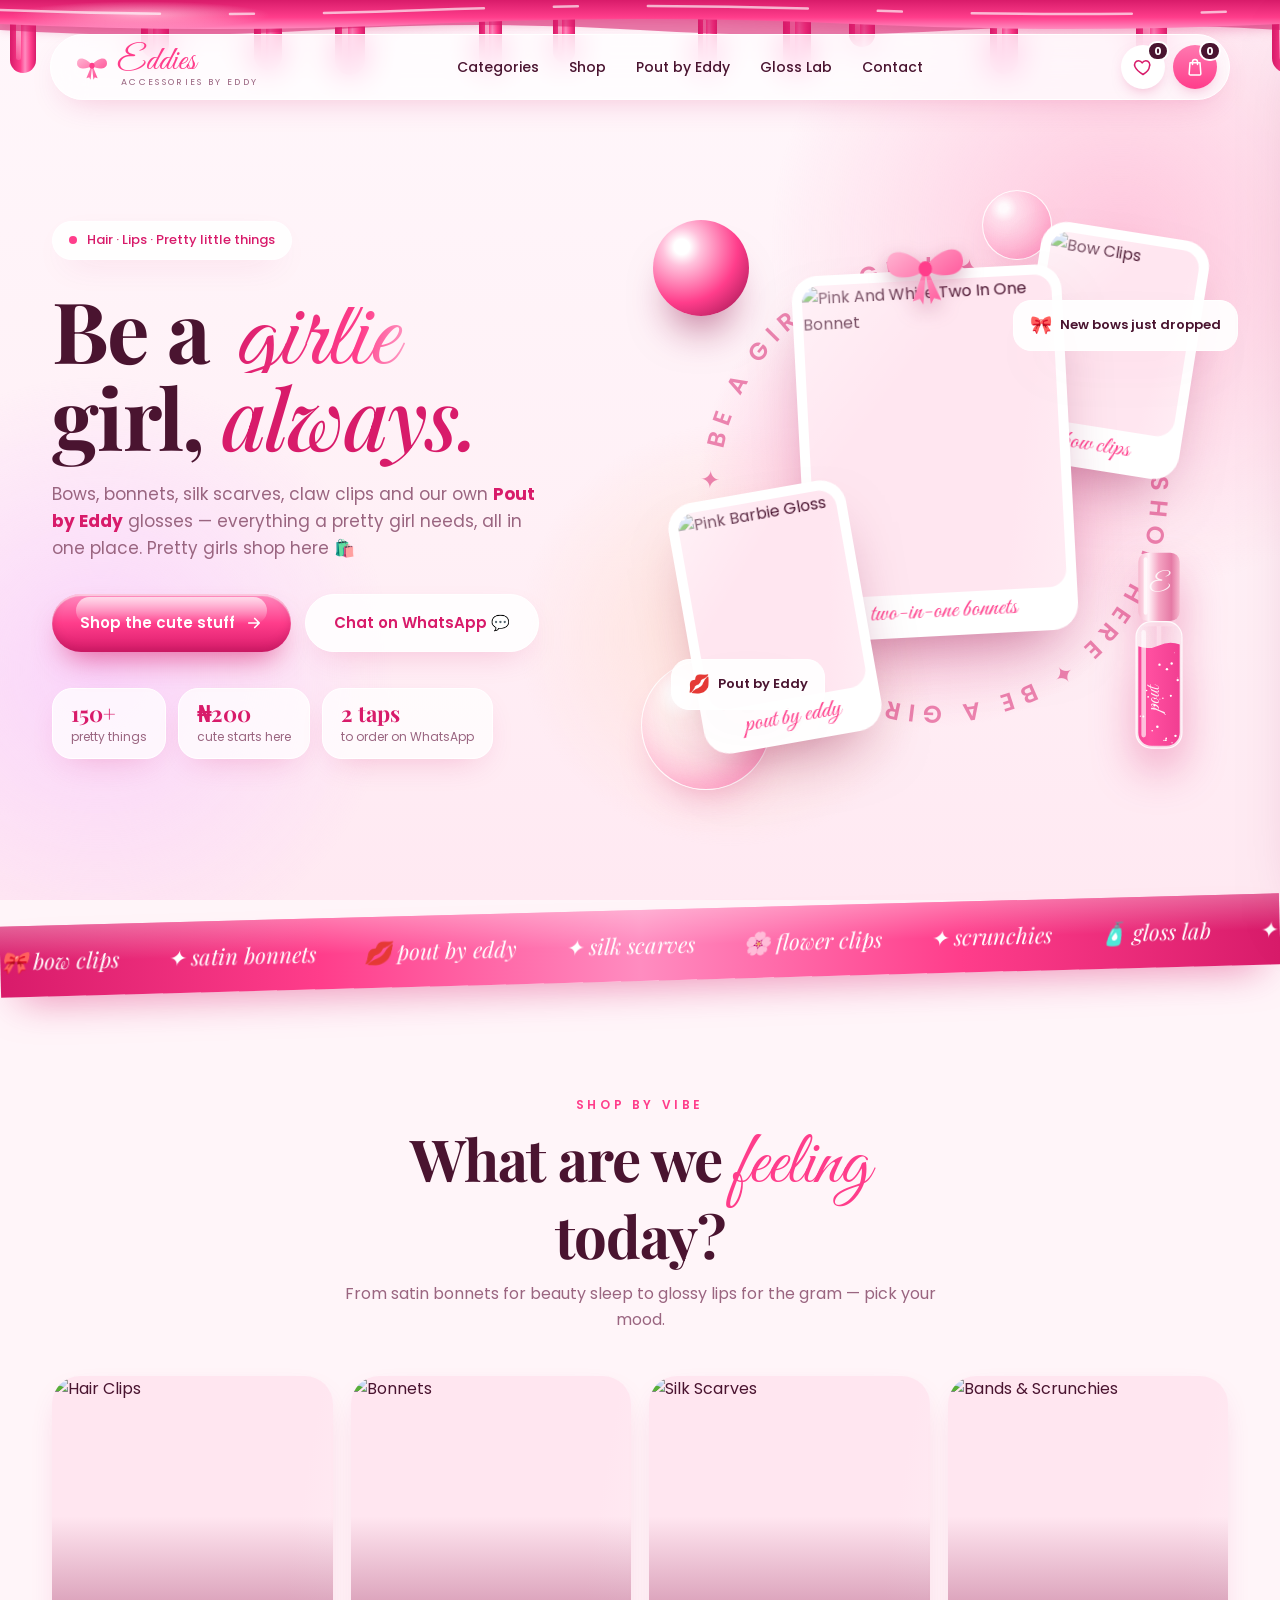
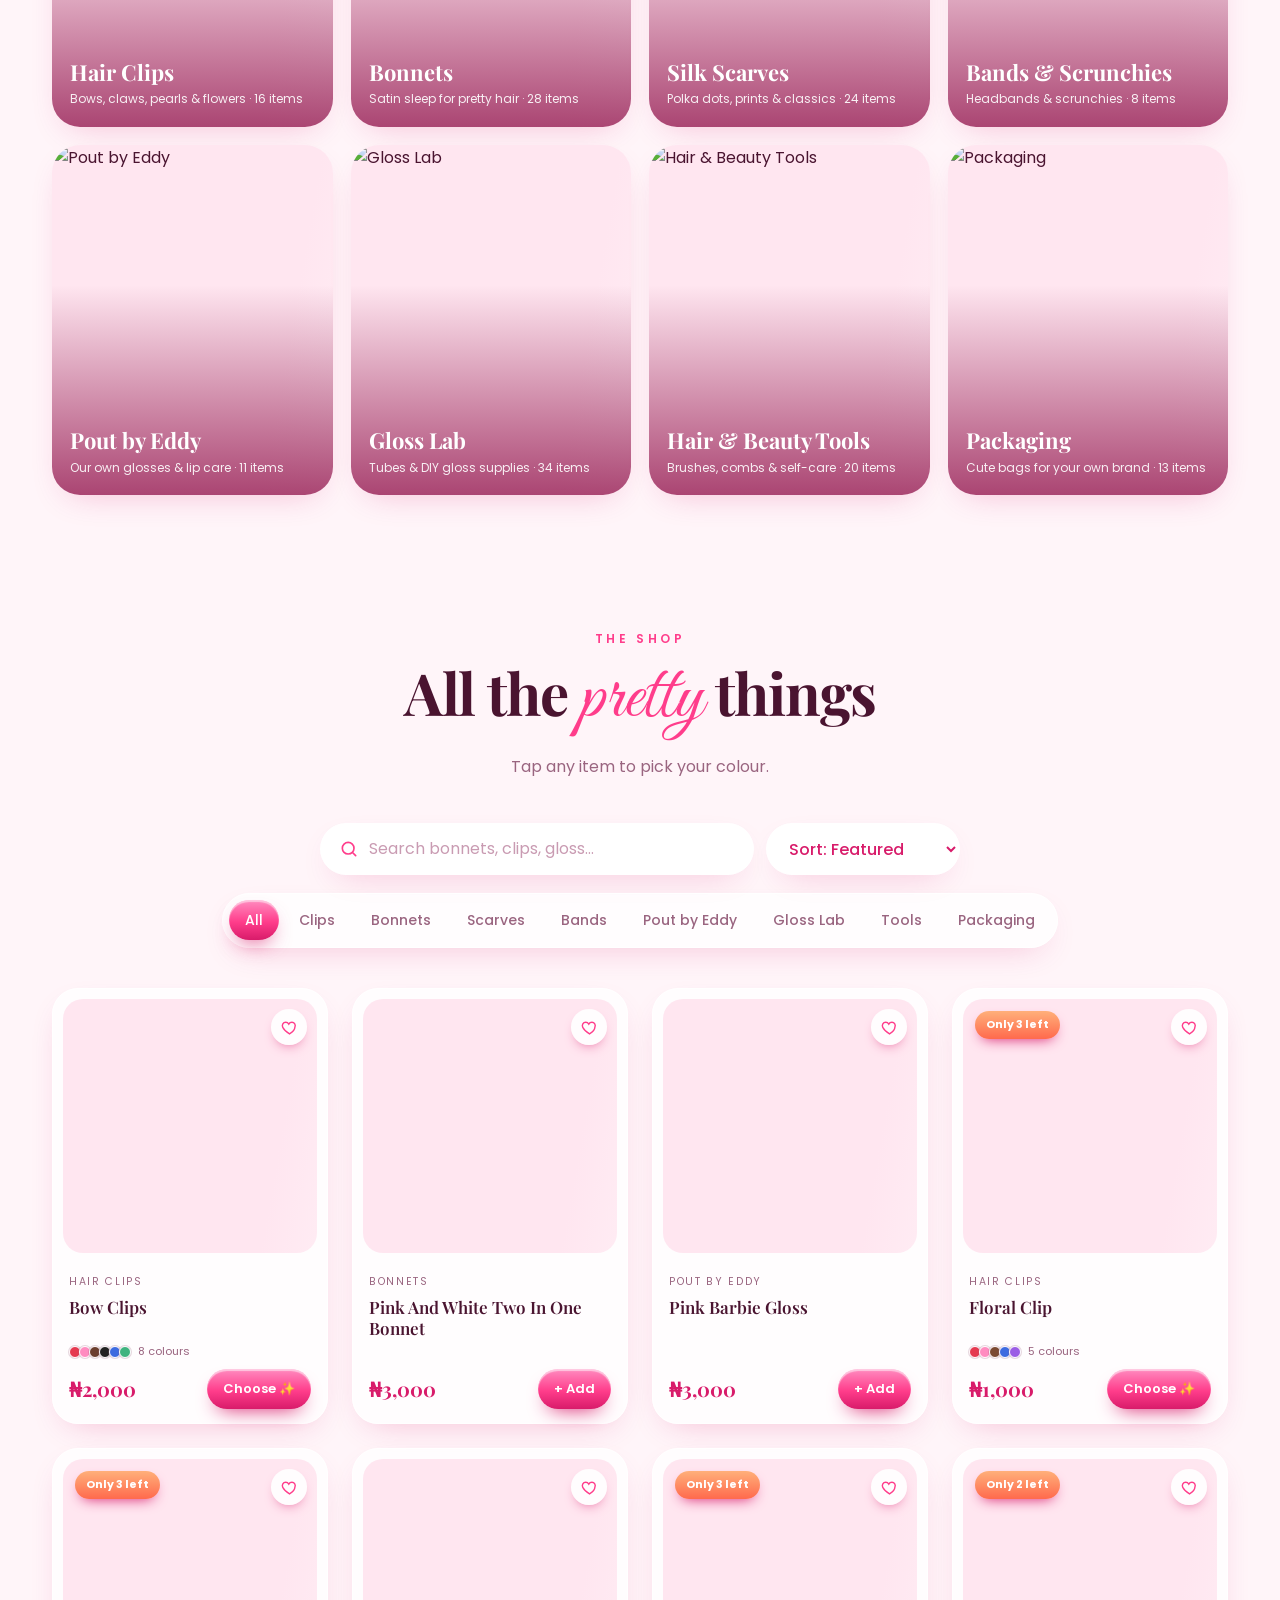
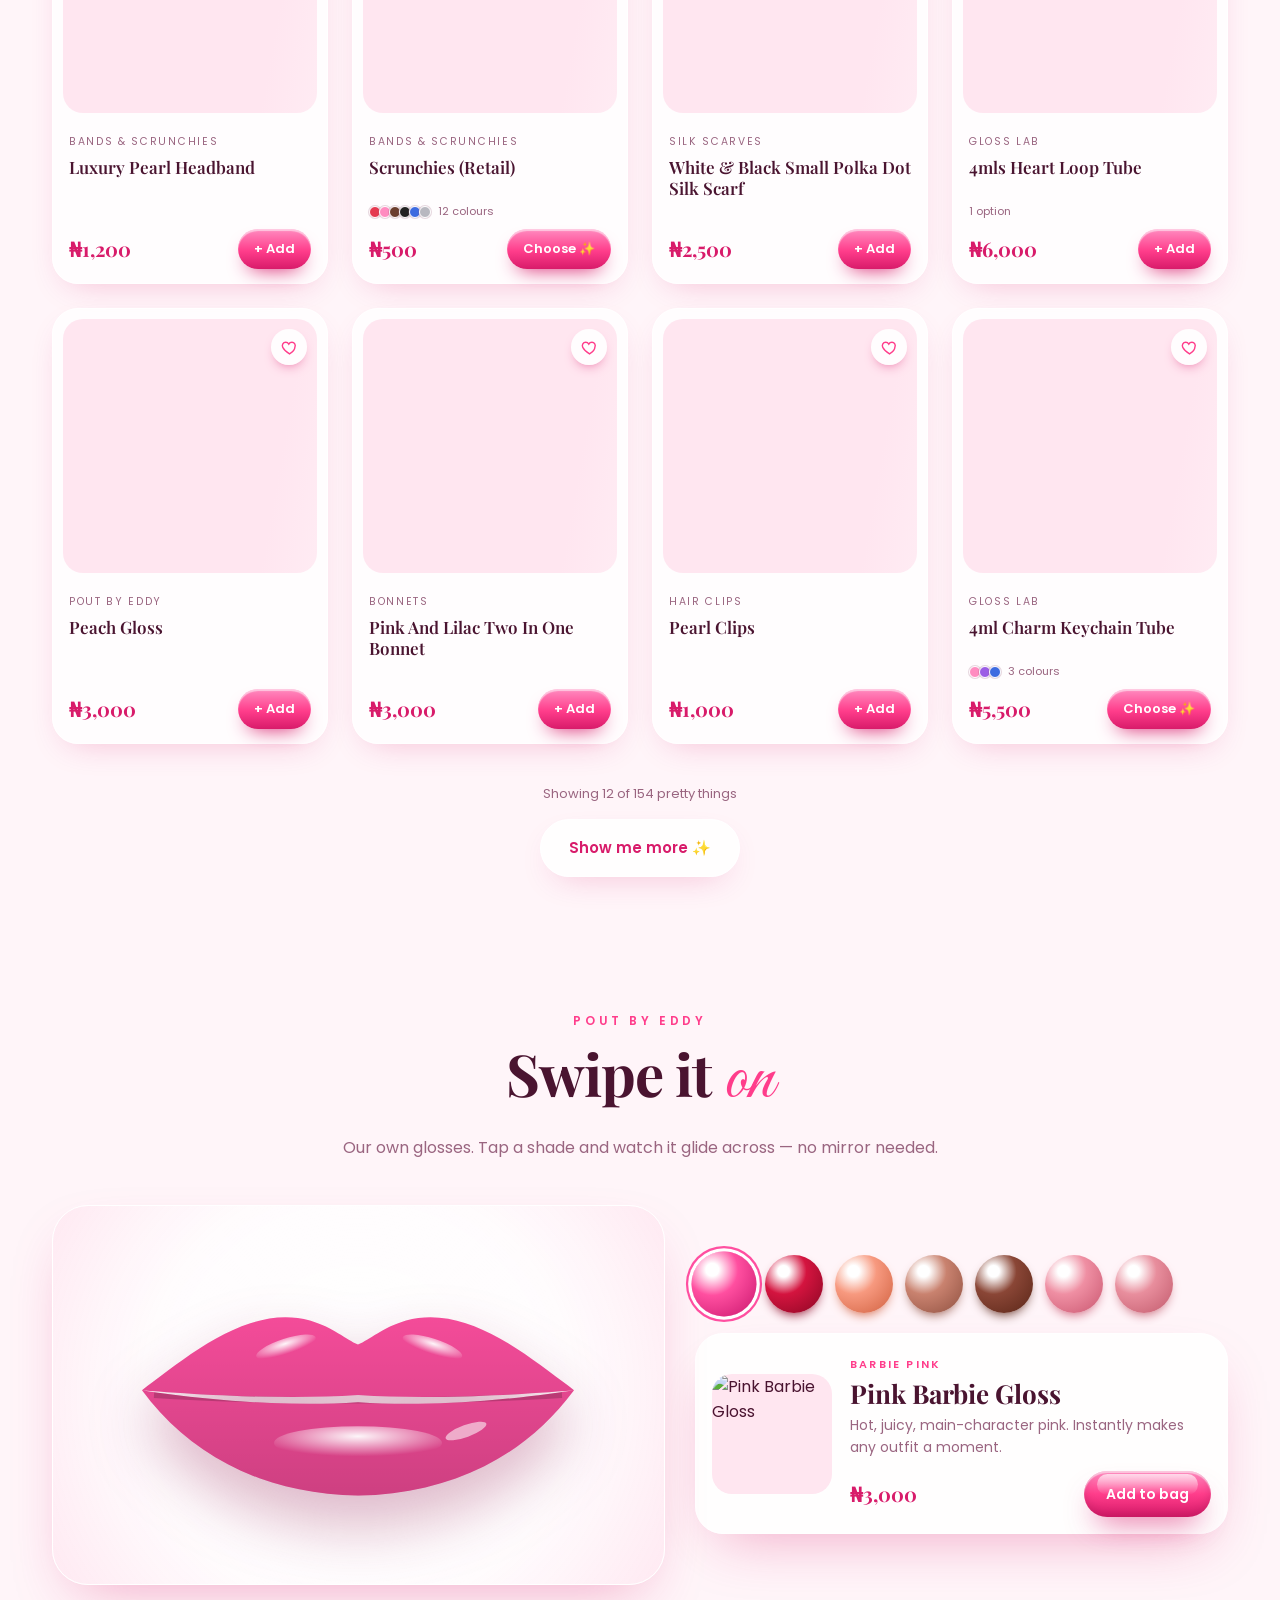
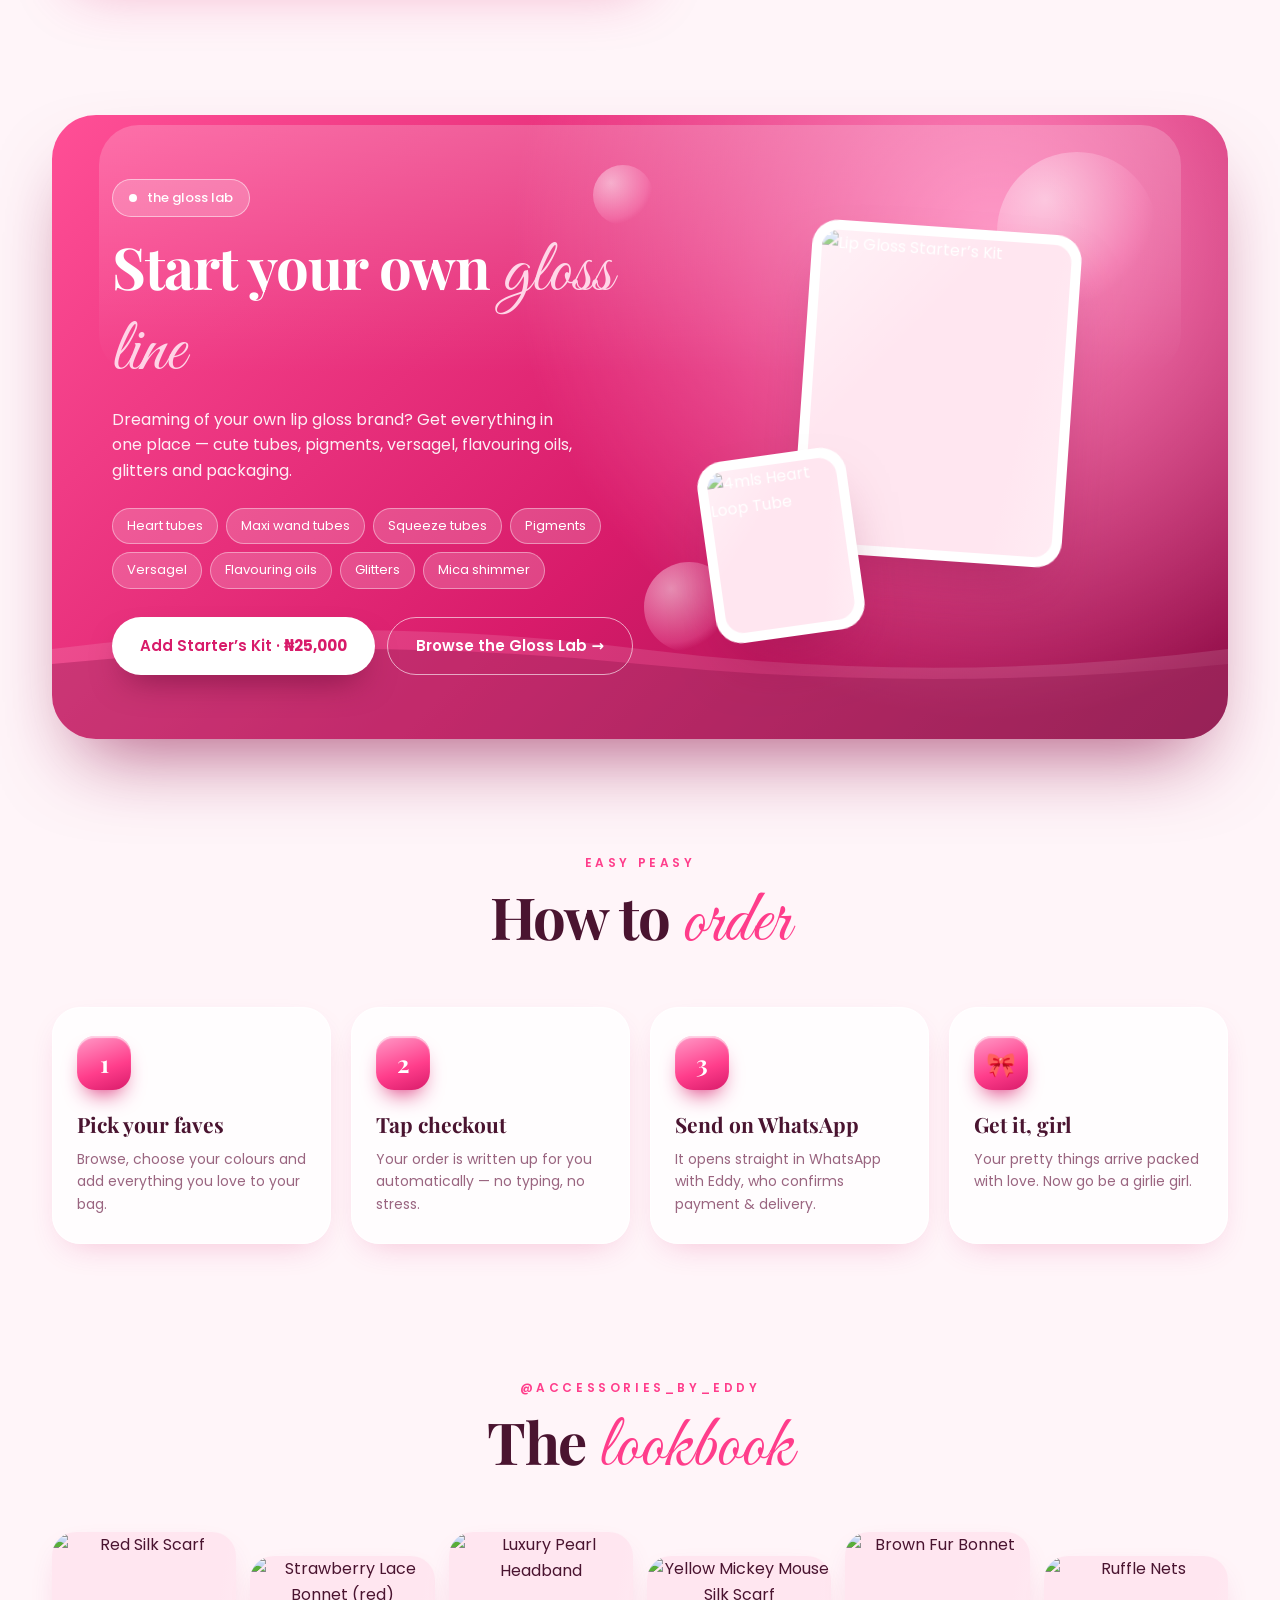
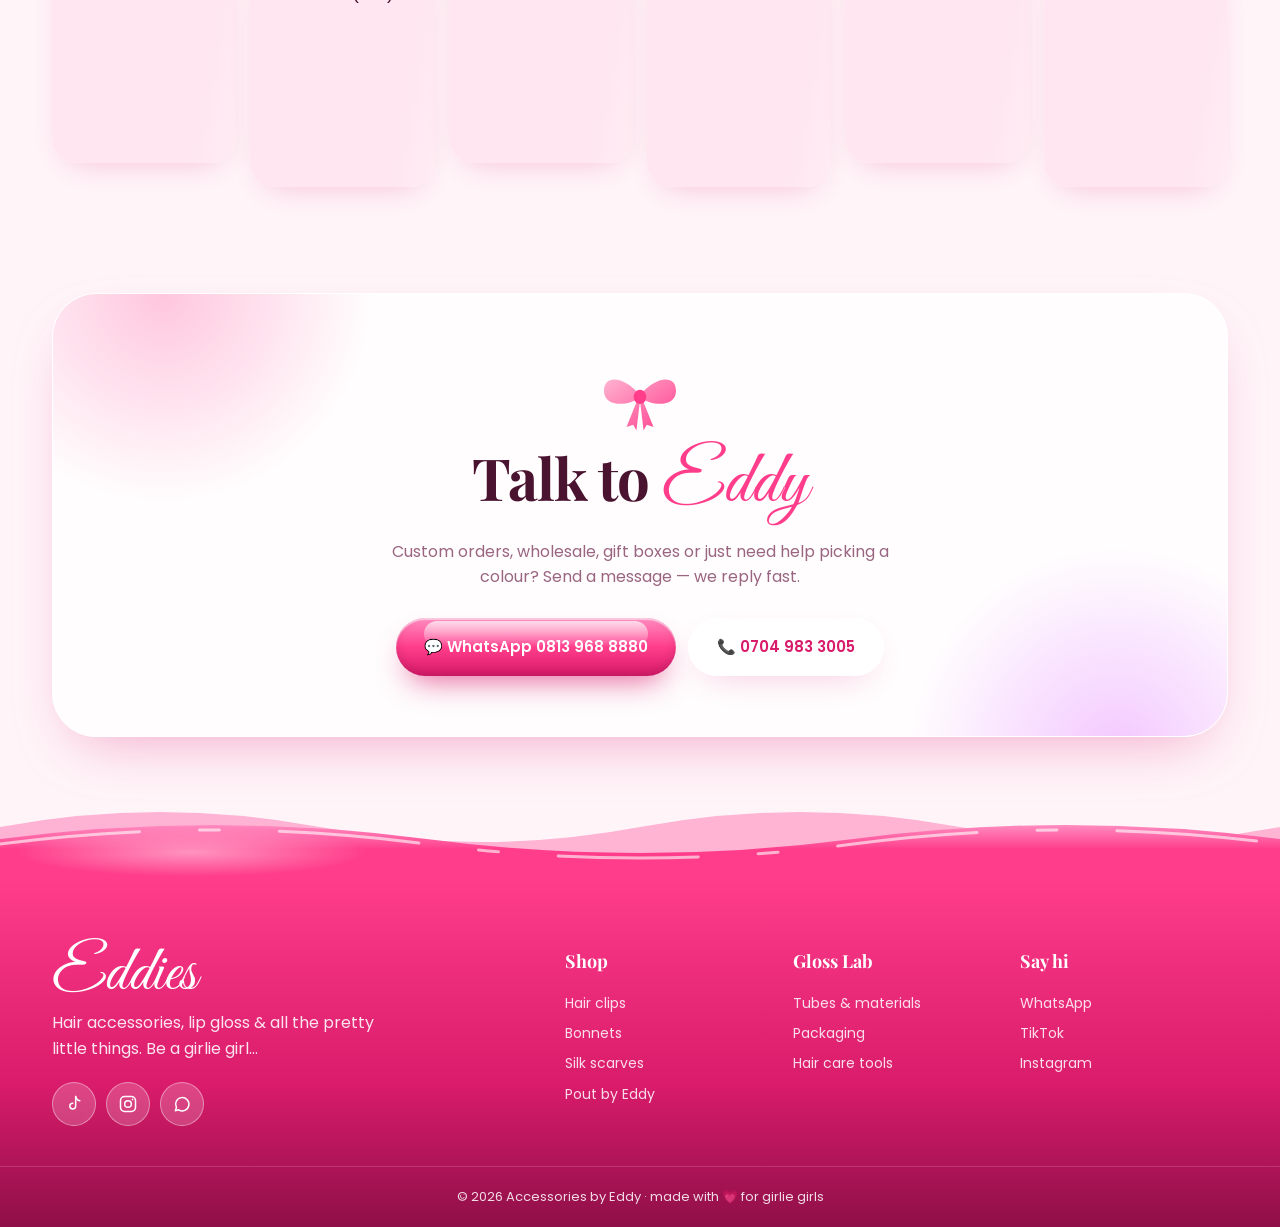
==== commit 6802de69: "Add files via upload" ====
--- a/index.html
+++ b/index.html
@@ -51,7 +51,25 @@
   <div class="ambient" aria-hidden="true"><span class="blob b1"></span><span class="blob b2"></span><span class="blob b3"></span></div>
   <div class="bubbles" id="bubbles" aria-hidden="true"></div>
 
-  <div class="drip-band" id="dripBand" aria-hidden="true"></div>
+  <!-- glossy liquid along the top edge -->
+  <div class="drip-band" aria-hidden="true" data-anim>
+    <div class="drips" id="drips"></div>
+    <svg class="band-wave band-back" viewBox="0 0 2880 44" preserveAspectRatio="none">
+      <path d="M0 0 V30 Q180 40 360 30 T720 30 T1080 30 T1440 30 T1800 30 T2160 30 T2520 30 T2880 30 V0Z" />
+    </svg>
+    <svg class="band-wave band-front" viewBox="0 0 2880 44" preserveAspectRatio="none">
+      <defs>
+        <linearGradient id="bandGrad" x1="0" y1="0" x2="0" y2="1">
+          <stop offset="0" stop-color="#d81b6a" />
+          <stop offset=".6" stop-color="#ff3d8b" />
+          <stop offset="1" stop-color="#ff8cc0" />
+        </linearGradient>
+      </defs>
+      <path fill="url(#bandGrad)" d="M0 0 V24 Q240 34 480 24 T960 24 T1440 24 T1920 24 T2400 24 T2880 24 V0Z" />
+      <path class="band-shine" d="M0 10 Q240 18 480 10 T960 10 T1440 10 T1920 10 T2400 10 T2880 10" />
+    </svg>
+    <div class="band-glare"></div>
+  </div>
 
   <!-- ============ NAV ============ -->
   <header class="nav" id="nav">
@@ -345,8 +363,26 @@
   </main>
 
   <!-- ============ FOOTER ============ -->
-  <footer class="footer">
-    <div class="footer-drip" aria-hidden="true"></div>
+  <footer class="footer" data-anim>
+    <!-- animated pool of gloss along the top of the footer -->
+    <div class="footer-drip" aria-hidden="true">
+      <svg class="pool pool-back" viewBox="0 0 2880 90" preserveAspectRatio="none">
+        <path d="M0 38 Q180 8 360 38 T720 38 T1080 38 T1440 38 T1800 38 T2160 38 T2520 38 T2880 38 V90 H0Z" />
+      </svg>
+      <svg class="pool pool-front" viewBox="0 0 2880 90" preserveAspectRatio="none">
+        <defs>
+          <linearGradient id="poolGrad" x1="0" y1="0" x2="0" y2="1">
+            <stop offset="0" stop-color="#ff8cc0" />
+            <stop offset=".45" stop-color="#ff3d8b" />
+            <stop offset="1" stop-color="#ff3d8b" />
+          </linearGradient>
+        </defs>
+        <path fill="url(#poolGrad)" d="M0 50 Q240 22 480 50 T960 50 T1440 50 T1920 50 T2400 50 T2880 50 V90 H0Z" />
+        <path class="pool-shine" d="M0 55 Q240 27 480 55 T960 55 T1440 55 T1920 55 T2400 55 T2880 55" />
+      </svg>
+      <div class="pool-glare"></div>
+      <div id="poolDrops"></div>
+    </div>
     <div class="footer-inner">
       <div class="footer-brand">
         <span class="logo-word big">Eddies</span>
--- a/css/styles.css
+++ b/css/styles.css
@@ -23,11 +23,11 @@
 }
 
 * { box-sizing: border-box; margin: 0; padding: 0; }
-html { -webkit-tap-highlight-color: transparent; overflow-x: clip; }
+html { -webkit-tap-highlight-color: transparent; overflow-x: hidden; overflow-x: clip; }
 html.lenis, html.lenis body { height: auto; }
 .lenis.lenis-smooth { scroll-behavior: auto !important; }
 .lenis.lenis-stopped { overflow: hidden; }
-body { font-family: var(--sans); color: var(--ink); background: var(--blush); overflow-x: clip; line-height: 1.6; }
+body { font-family: var(--sans); color: var(--ink); background: var(--blush); overflow-x: hidden; overflow-x: clip; line-height: 1.6; }
 body.locked { overflow: hidden; }
 img, svg { display: block; }
 img { max-width: 100%; }
@@ -62,20 +62,38 @@
 }
 
 /* ---------- drip band ---------- */
-.drip-band { position: absolute; top: 0; left: 0; right: 0; height: 26px; z-index: 5; pointer-events: none;
-  background: linear-gradient(180deg, var(--deep), var(--hot)); }
-.drip-band::after { content: ""; position: absolute; left: 0; right: 0; top: 6px; height: 4px; background: linear-gradient(90deg, transparent, rgba(255,255,255,.5), transparent); }
-.drip { position: absolute; top: 20px; transform-origin: top; will-change: transform;
-  background: linear-gradient(90deg, var(--deep), var(--hot) 45%, #ff76ad 60%, var(--hot));
-  border-radius: 0 0 999px 999px; animation: dripGrow ease-in-out infinite alternate; }
-.drip::before { content: ""; position: absolute; left: 25%; top: 10%; width: 22%; height: 55%; border-radius: 99px; background: rgba(255,255,255,.5); }
-.drip-drop { position: absolute; border-radius: 50% 50% 50% 50% / 60% 60% 40% 40%; will-change: transform, opacity;
-  background: radial-gradient(circle at 35% 30%, #ffd0e3 0 15%, var(--hot) 45%, var(--deep)); animation: dropFall ease-in infinite; }
-@keyframes dripGrow { from { transform: scaleY(.55); } to { transform: scaleY(1.15); } }
+.drip-band { position: absolute; top: 0; left: 0; right: 0; height: 340px; z-index: 5; pointer-events: none; overflow: hidden; }
+/* flowing liquid edge (two wave layers sliding at different speeds) */
+.band-wave { position: absolute; top: 0; left: 0; width: 200%; height: 44px; will-change: transform; }
+.band-back { fill: var(--deep); opacity: .55; animation: poolSlide 11s linear infinite reverse; }
+.band-front { animation: poolSlide 7s linear infinite; filter: drop-shadow(0 4px 6px rgba(216,27,106,.3)); }
+.band-shine { fill: none; stroke: #fff; stroke-width: 2.5; stroke-linecap: round; opacity: .65; vector-effect: non-scaling-stroke; stroke-dasharray: 160 70 24 70; }
+.band-glare { position: absolute; top: 0; left: 0; width: 22%; height: 30px; will-change: transform;
+  background: radial-gradient(ellipse at center, rgba(255,255,255,.55), transparent 65%); animation: glare 6s ease-in-out infinite; }
+/* drips swell, let go of a drop, then snap back */
+.drips { position: absolute; inset: 0; }
+.drip { position: absolute; top: 14px; transform-origin: top; will-change: transform; overflow: hidden;
+  background: linear-gradient(90deg, var(--deep), var(--hot) 40%, #ff8cc0 58%, var(--hot) 80%, var(--deep));
+  border-radius: 0 0 999px 999px; animation: dripCycle cubic-bezier(.45, 0, .55, 1) infinite; }
+.drip::before { content: ""; position: absolute; left: 24%; top: 8%; width: 20%; height: 70%; border-radius: 99px; background: linear-gradient(180deg, rgba(255,255,255,.75), rgba(255,255,255,.15)); }
+.drip::after { content: ""; position: absolute; left: 0; right: 0; height: 40%; top: -40%;
+  background: linear-gradient(180deg, transparent, rgba(255,255,255,.45), transparent); animation: dripGleam 2.6s ease-in-out infinite; animation-delay: inherit; }
+@keyframes dripCycle {
+  0% { transform: scaleY(.4); }
+  58% { transform: scaleY(1.12) scaleX(.94); }
+  64% { transform: scaleY(.5) scaleX(1.04); }
+  74% { transform: scaleY(.62); }
+  100% { transform: scaleY(.4); }
+}
+@keyframes dripGleam { 0% { transform: translateY(0); } 60%, 100% { transform: translateY(380%); } }
+.drip-drop { position: absolute; border-radius: 50% 50% 50% 50% / 60% 60% 40% 40%; will-change: transform, opacity; opacity: 0;
+  background: radial-gradient(circle at 35% 30%, #fff 0 10%, #ffb3d1 25%, var(--hot) 55%, var(--deep)); box-shadow: 0 4px 8px -2px rgba(216,27,106,.45);
+  animation: dropFall cubic-bezier(.5, 0, .9, .6) infinite; }
 @keyframes dropFall {
-  0%, 60% { transform: translateY(0) scale(0); opacity: 0; }
-  65% { transform: translateY(0) scale(1); opacity: 1; }
-  100% { transform: translateY(220px) scale(.7); opacity: 0; }
+  0%, 54% { transform: translateY(-6px) scale(.3, .5); opacity: 0; }
+  58% { transform: translateY(0) scale(.9, 1.15); opacity: 1; }
+  62% { transform: translateY(6px) scale(1, 1.1); opacity: 1; }
+  100% { transform: translateY(260px) scale(.75, 1.25); opacity: 0; }
 }
 
 /* ---------- nav ---------- */
@@ -406,8 +424,35 @@
 
 /* ---------- footer ---------- */
 .footer { position: relative; margin-top: 120px; color: #fff; background: linear-gradient(180deg, var(--hot), var(--deep) 60%, var(--berry)); }
-.footer-drip { position: absolute; left: 0; right: 0; top: -40px; height: 42px; overflow: hidden; }
-.footer-drip i { position: absolute; bottom: 0; border-radius: 999px 999px 0 0; background: var(--hot); }
+.footer-drip { position: absolute; left: 0; right: 0; top: -88px; height: 90px; overflow: hidden; pointer-events: none; }
+.pool { position: absolute; left: 0; bottom: 0; width: 200%; height: 100%; will-change: transform; }
+.pool-back { fill: #ff7eb6; opacity: .55; animation: poolSlide 14s linear infinite reverse; }
+.pool-front { animation: poolSlide 9s linear infinite; }
+.pool-shine { fill: none; stroke: #fff; stroke-width: 3; stroke-linecap: round; opacity: .6; vector-effect: non-scaling-stroke; stroke-dasharray: 140 60 20 60; }
+@keyframes poolSlide { to { transform: translate3d(-50%, 0, 0); } }
+/* a soft band of light gliding across the gloss */
+.pool-glare { position: absolute; left: 0; bottom: 0; width: 30%; height: 60%; will-change: transform;
+  background: radial-gradient(ellipse at center, rgba(255,255,255,.45), transparent 65%);
+  animation: glare 7s ease-in-out infinite; }
+@keyframes glare { 0% { transform: translate3d(-100%, 0, 0); } 100% { transform: translate3d(400%, 0, 0); } }
+/* gloss drops falling into the pool + ripples */
+.pool-drop { position: absolute; top: 0; width: 14px; height: 18px; border-radius: 50% 50% 50% 50% / 60% 60% 40% 40%;
+  background: radial-gradient(circle at 35% 30%, #fff 0 12%, #ff8cc0 35%, var(--hot) 70%, var(--deep));
+  box-shadow: 0 4px 8px -2px rgba(216,27,106,.5); opacity: 0; will-change: transform, opacity; animation: poolDrop ease-in infinite; }
+@keyframes poolDrop {
+  0% { transform: translate3d(0, -30px, 0) scale(.4, .6); opacity: 0; }
+  10% { opacity: 1; transform: translate3d(0, -10px, 0) scale(.9, 1.1); }
+  48% { transform: translate3d(0, 48px, 0) scale(.85, 1.25); opacity: 1; }
+  55%, 100% { transform: translate3d(0, 56px, 0) scale(1.4, .3); opacity: 0; }
+}
+.pool-ripple { position: absolute; top: 58px; width: 46px; height: 12px; margin-left: -16px; border-radius: 50%;
+  border: 2px solid rgba(255,255,255,.75); opacity: 0; will-change: transform, opacity; animation: poolRipple ease-out infinite; }
+@keyframes poolRipple {
+  0%, 50% { transform: scale(.2); opacity: 0; }
+  54% { opacity: .9; }
+  100% { transform: scale(1.8); opacity: 0; }
+}
+.trail-canvas { position: fixed; inset: 0; width: 100%; height: 100%; pointer-events: none; z-index: 89; }
 .footer-inner { width: min(1240px, 100%); margin: 0 auto; padding: 70px 32px 40px; display: grid; grid-template-columns: 1fr 1.4fr; gap: 40px; }
 .logo-word.big { font-size: 64px; color: #fff; }
 .footer-brand p { opacity: .88; margin: 6px 0 20px; max-width: 340px; }
@@ -511,7 +556,8 @@
   .nav-links a { padding: 8px 10px; font-size: 13px; }
 }
 @media (max-width: 1024px) {
-  .hero { grid-template-columns: 1fr; text-align: center; padding-top: 140px; }
+  .hero { grid-template-columns: minmax(0, 1fr); text-align: center; padding-top: 140px; }
+  .hero-copy, .hero-stage { min-width: 0; }
   .hero-copy { display: grid; justify-items: center; }
   .lead { margin: 0 auto; }
   .hero-ctas, .hero-stats { justify-content: center; }
@@ -527,6 +573,7 @@
   .nav { top: 30px; padding: 8px 8px 8px 16px; }
   .logo-word { font-size: 28px; }
   .logo-bow { width: 30px; height: 24px; }
+  .logo-tag { font-size: 8px; letter-spacing: .16em; white-space: nowrap; }
   .burger { display: block; }
   .nav-links { position: absolute; top: calc(100% + 10px); left: 0; right: 0; flex-direction: column; gap: 4px; padding: 12px;
     border-radius: 28px; background: #fff; box-shadow: var(--shadow); border: 1.5px solid #fff;
@@ -601,10 +648,29 @@
   .drawer { top: auto; left: 0; right: 0; bottom: 0; width: 100%; height: 88vh; border-radius: 30px 30px 0 0; transform: translate3d(0, 105%, 0); }
 }
 @media (max-width: 400px) {
+  .hero h1 { font-size: 42px; }
+  .lead { font-size: 15.5px; }
+  .hero-ctas { gap: 10px; }
+  .hero-ctas .btn { padding: 14px 22px; font-size: 14px; }
+  .hero { padding-bottom: 24px; }
+  .hero-stage { height: 410px; }
+  .collage { transform: scale(.86); transform-origin: 50% 30%; }
+  .ring-text { width: 330px; height: 330px; }
+  .halo { width: 290px; height: 290px; }
+  .float-chip { font-size: 10.5px; }
   .feature-grid { grid-template-columns: 1fr; }
   .vibe-label strong { font-size: 16px; }
 }
 
+@media (max-width: 350px) {
+  .hero h1 { font-size: 37px; }
+  .hero-stage { height: 390px; }
+  .collage { transform: scale(.76); }
+  .hero-stats li { padding: 8px 6px; }
+  .hero-stats strong { font-size: 16px; }
+  .nav { padding-left: 12px; }
+  .logo-tag { display: none; }
+}
 @media (prefers-reduced-motion: reduce) {
   *, *::before, *::after { animation-duration: .01ms !important; animation-iteration-count: 1 !important; transition-duration: .01ms !important; }
   .reveal { opacity: 1; transform: none; }
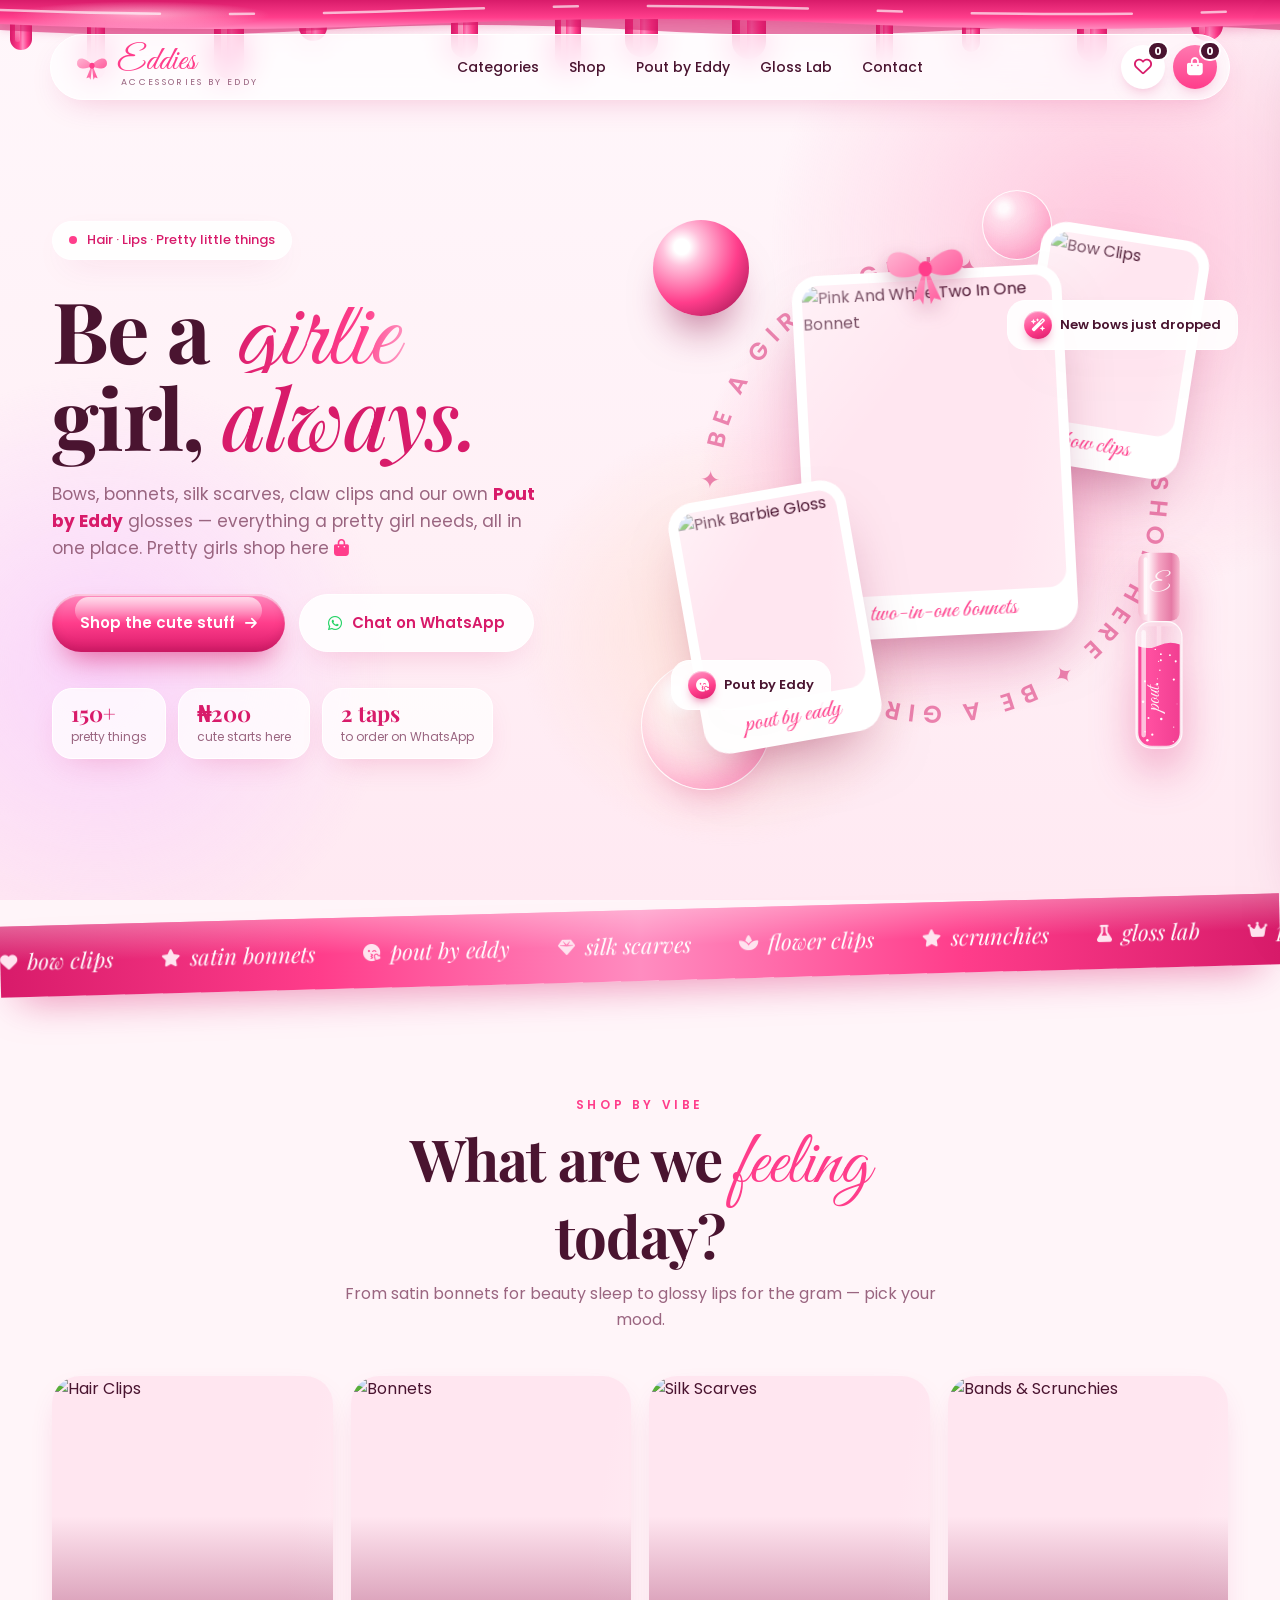
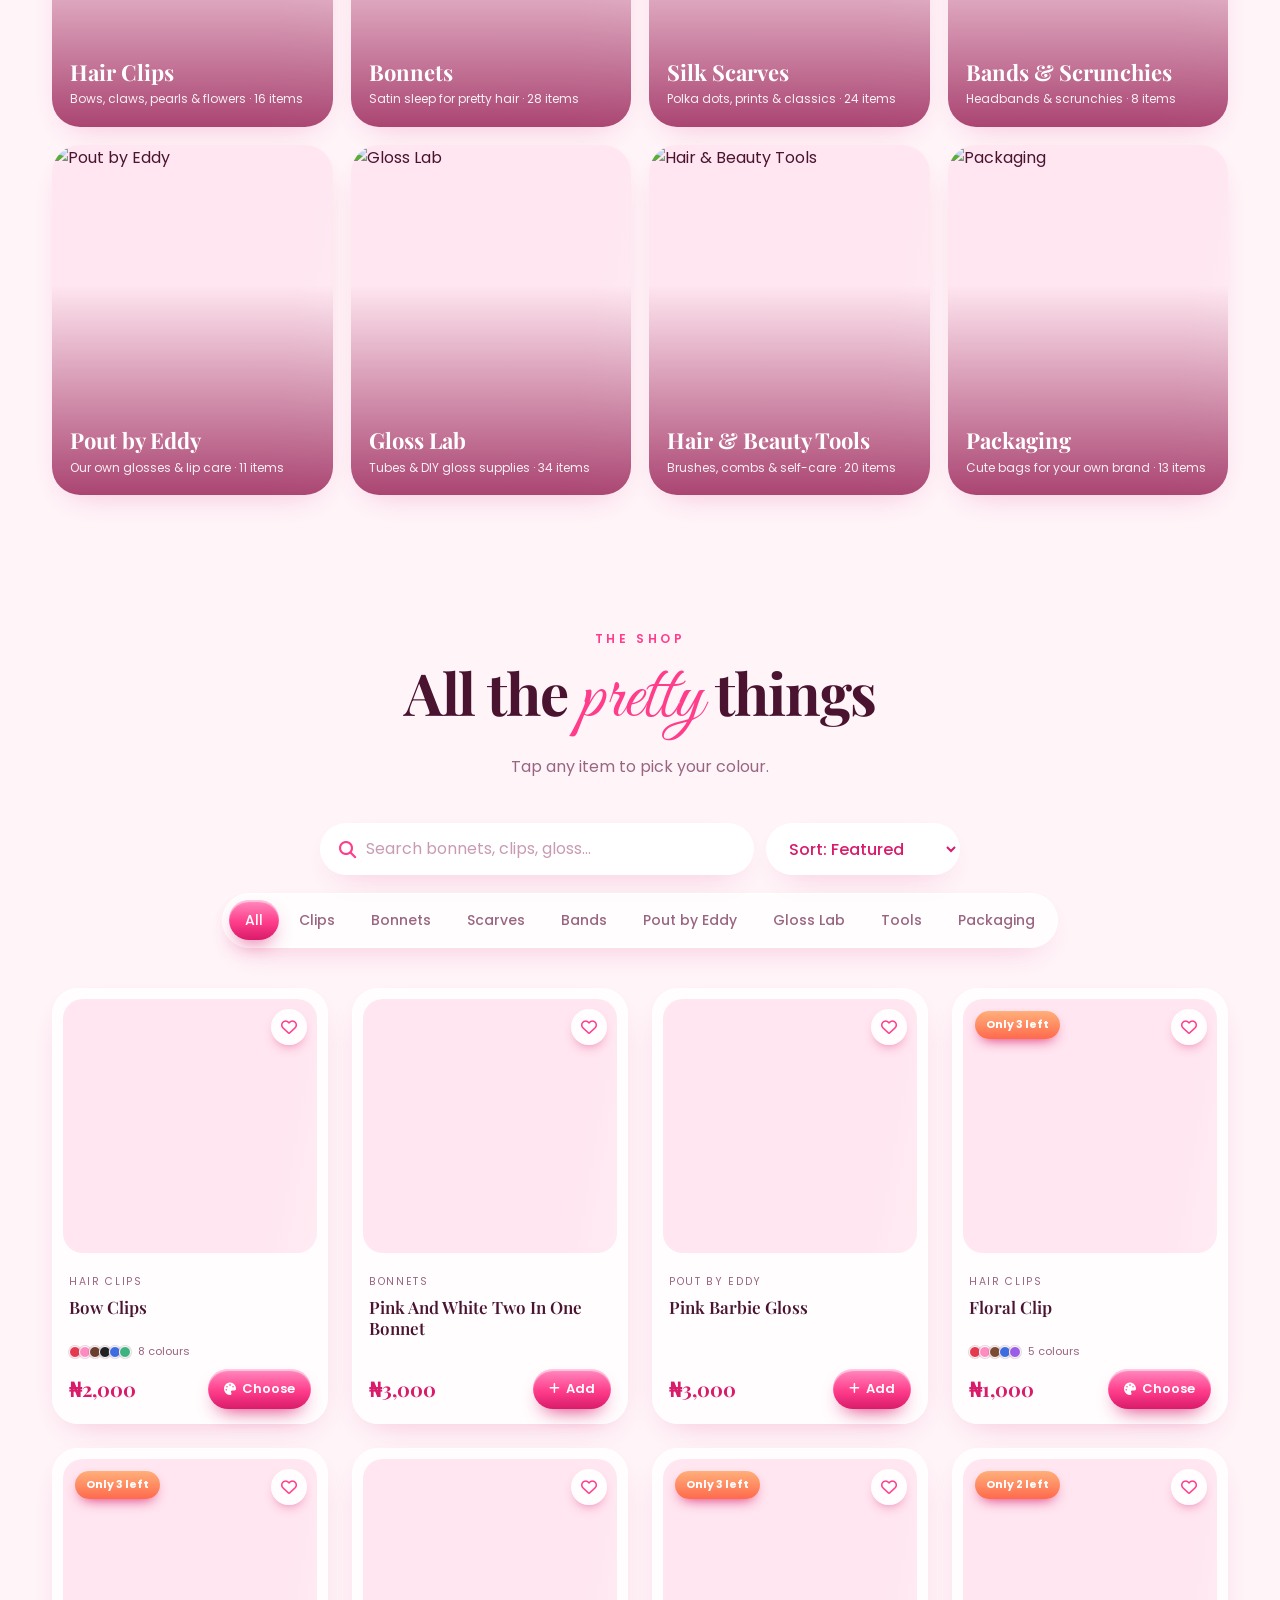
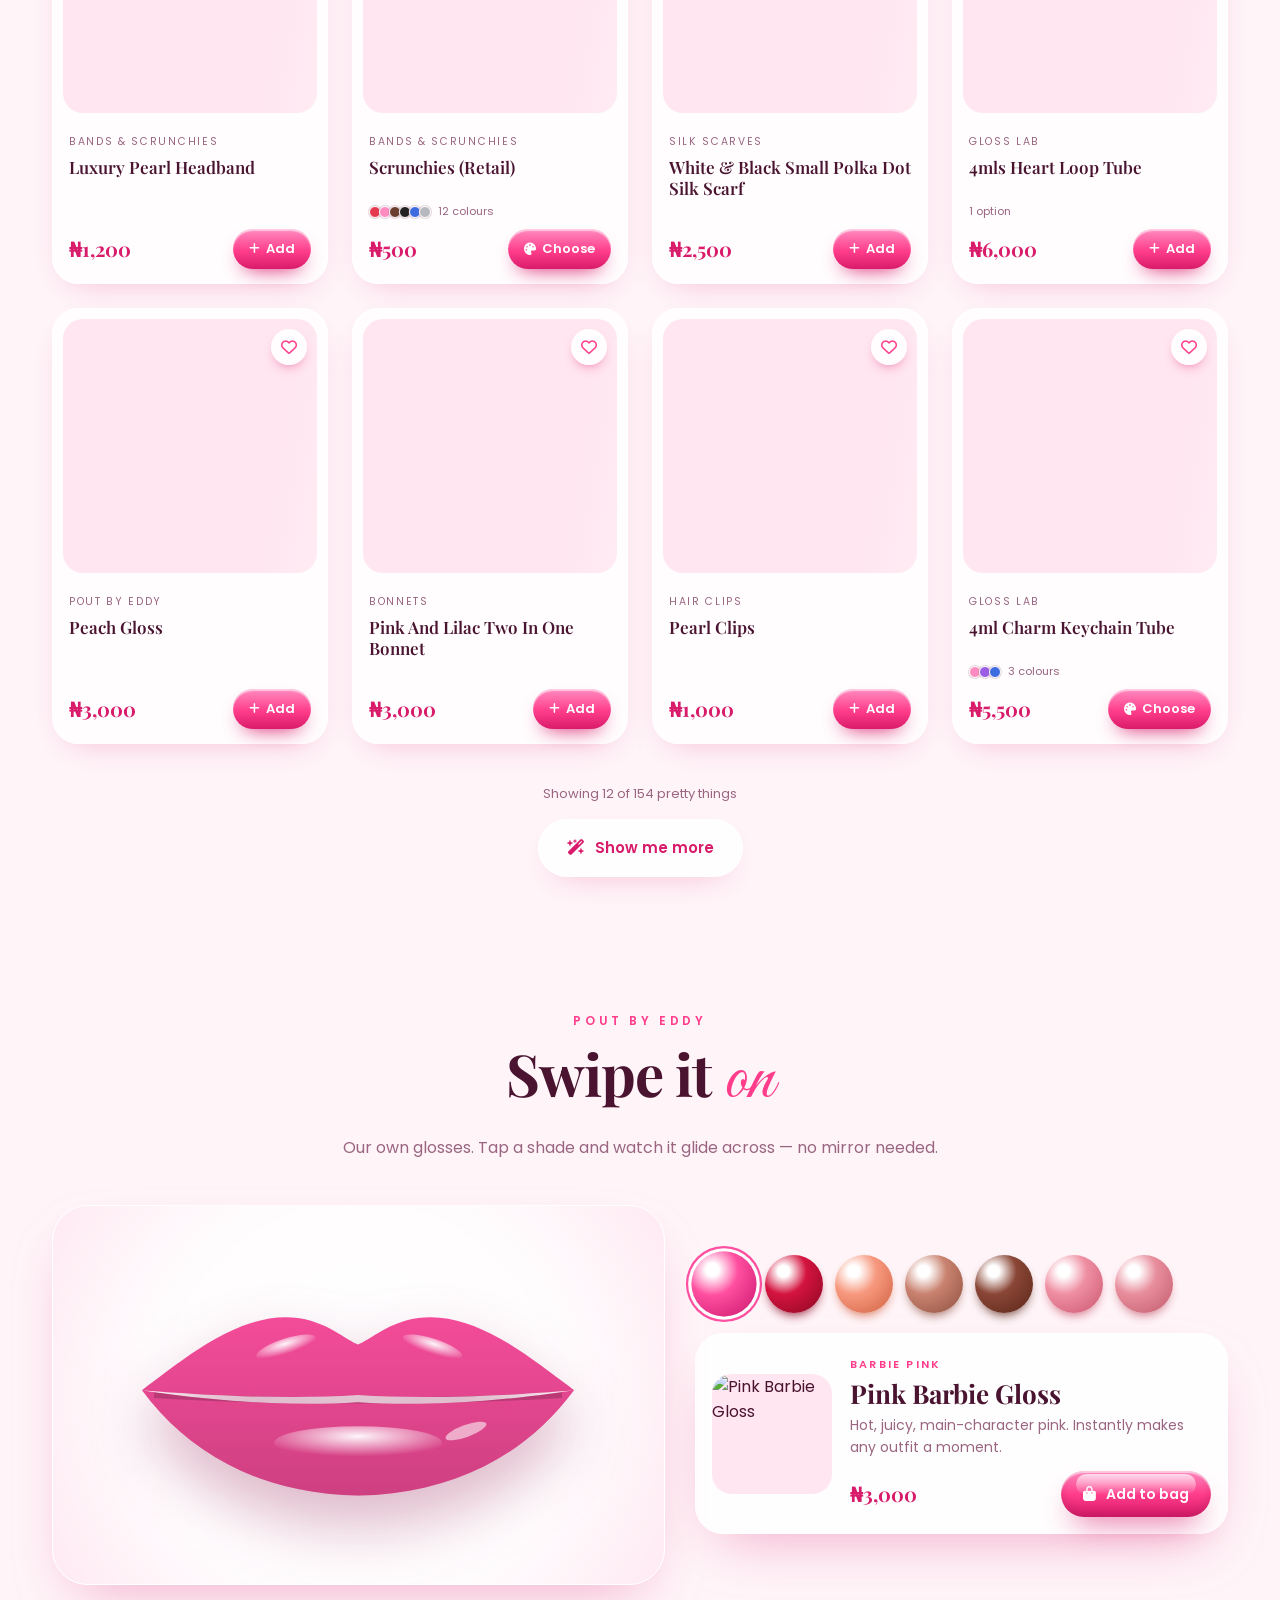
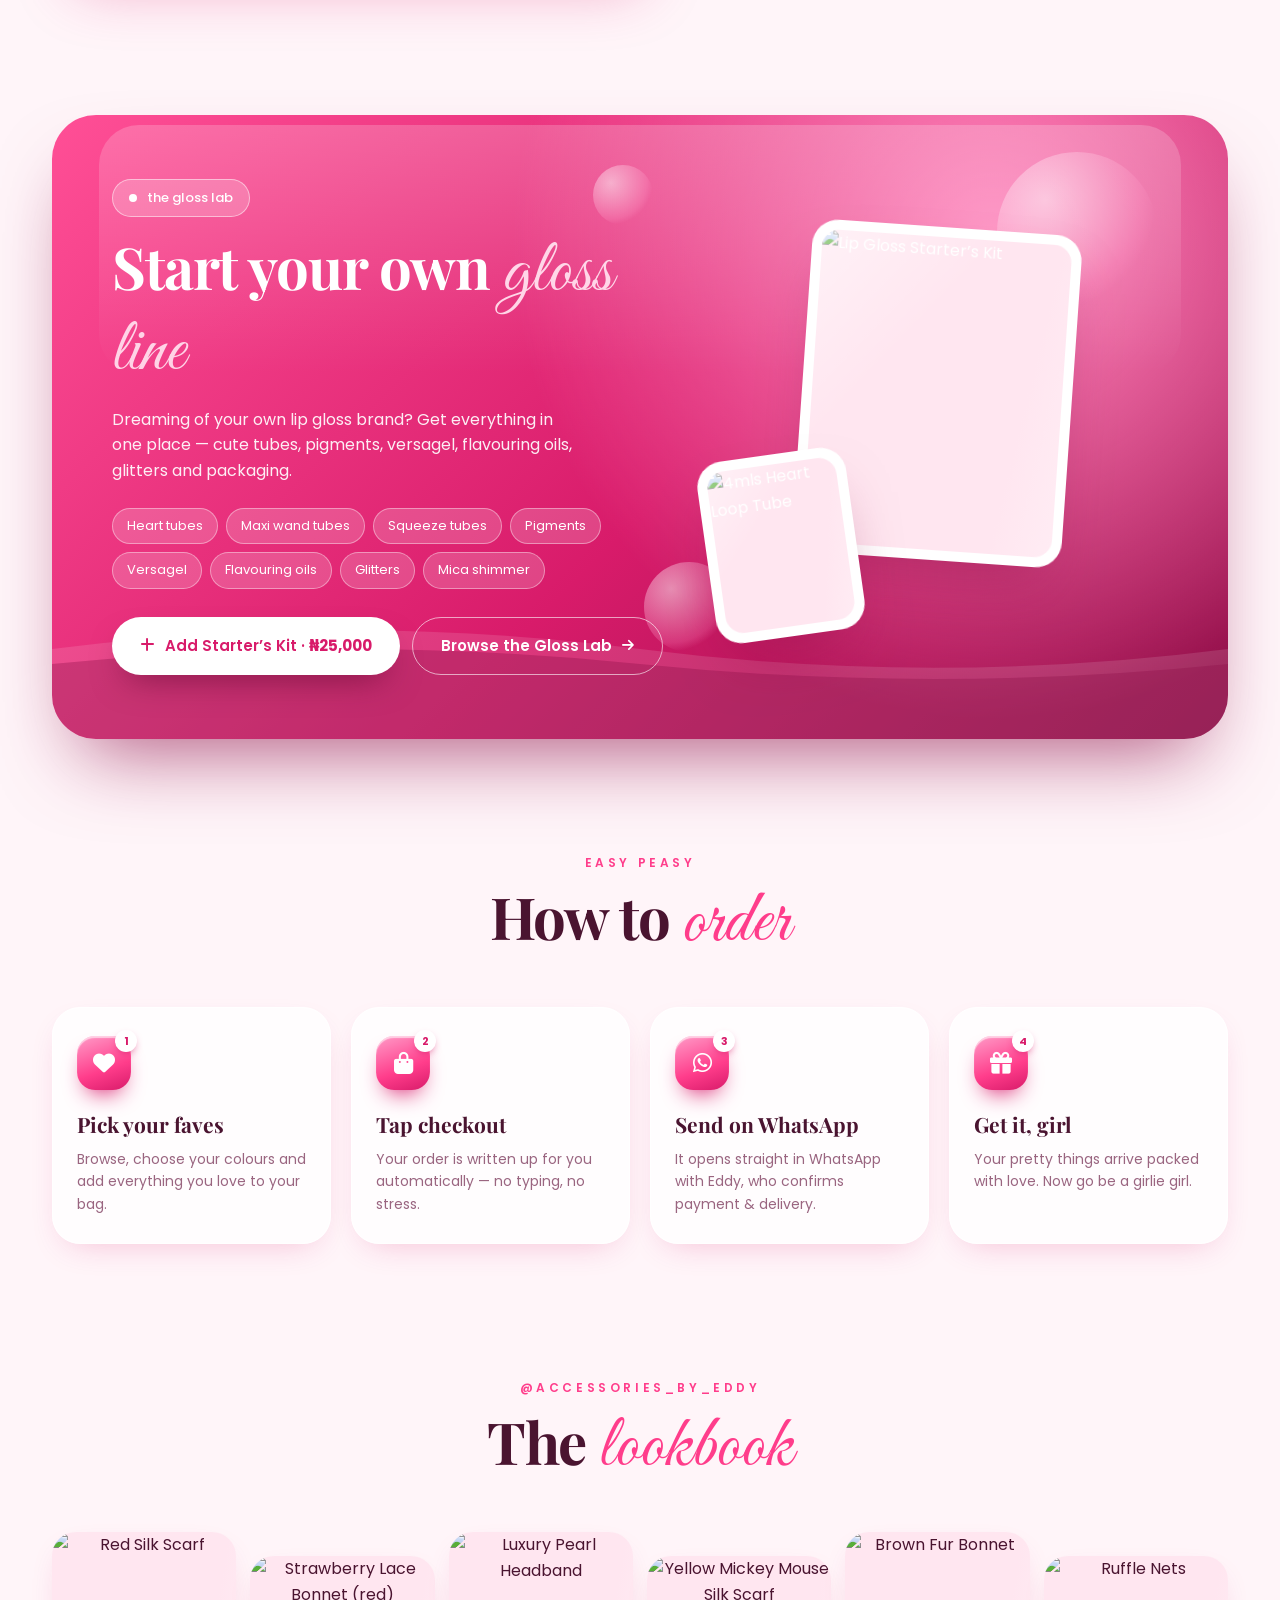
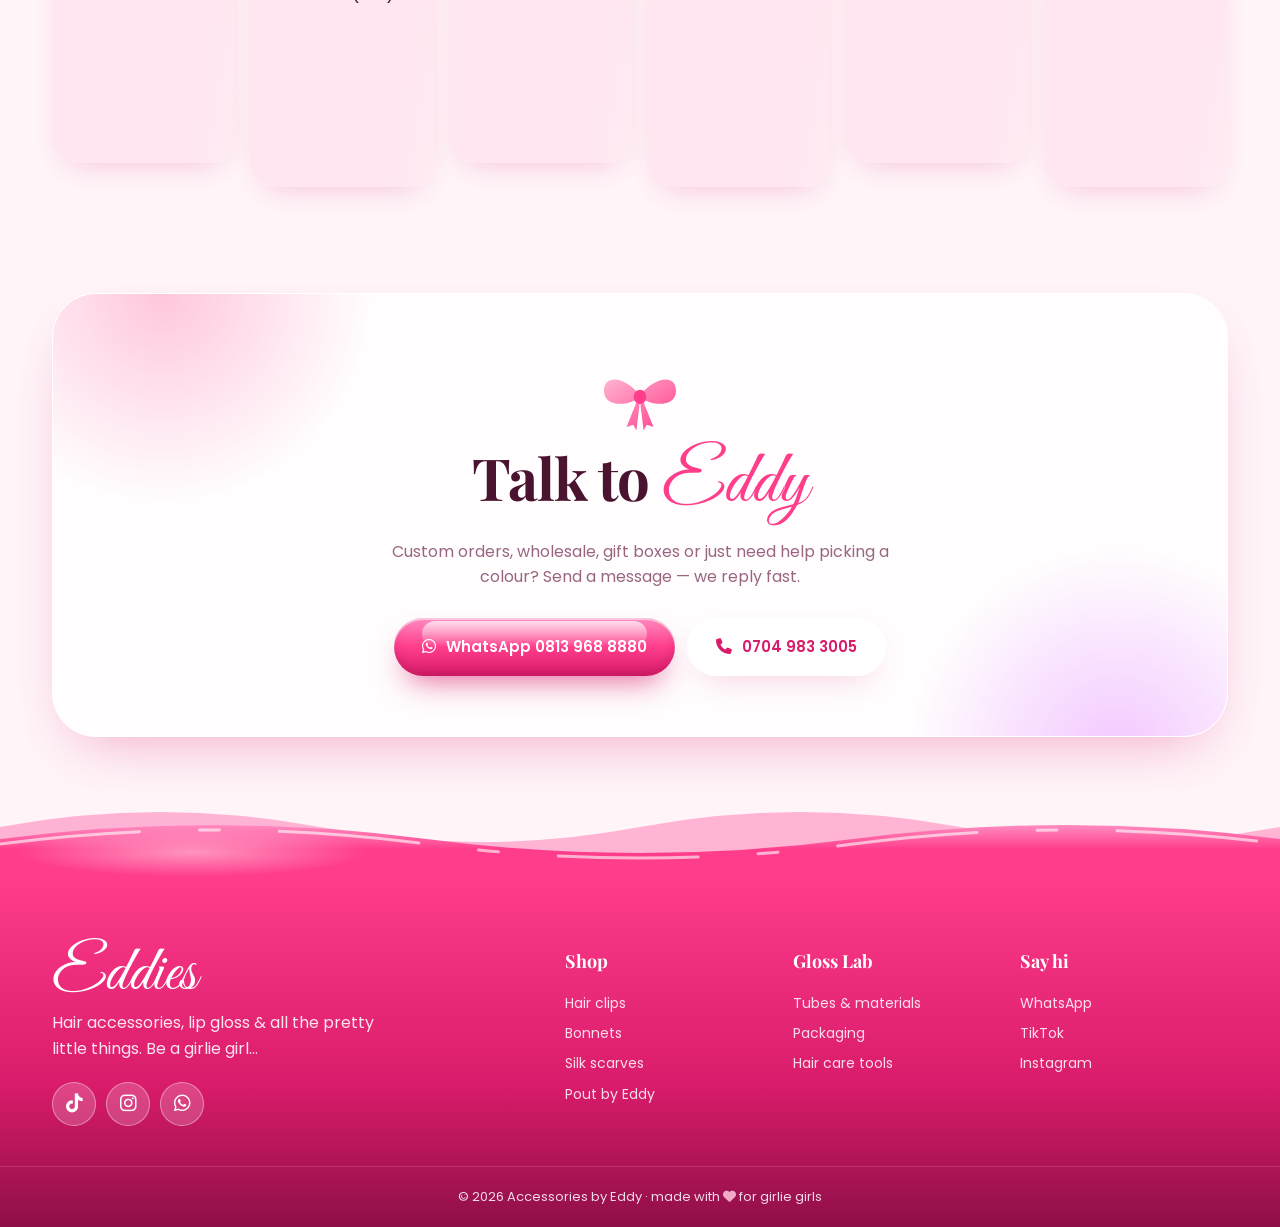
==== commit 768c84d8: "Add files via upload" ====
--- a/index.html
+++ b/index.html
@@ -6,7 +6,7 @@
   <title>Accessories by Eddy · Pretty girls shop here</title>
   <meta name="description" content="Accessories by Eddy — hair clips, bonnets, silk scarves, scrunchies, Pout by Eddy lip gloss and DIY gloss supplies. Be a girlie girl." />
   <meta name="theme-color" content="#ff3d8b" />
-  <link rel="icon" href="data:image/svg+xml,<svg xmlns='http://www.w3.org/2000/svg' viewBox='0 0 100 100'><text y='.9em' font-size='90'>🎀</text></svg>" />
+  <link rel="icon" href="data:image/svg+xml,<svg xmlns='http://www.w3.org/2000/svg' viewBox='0 0 200 160'><path fill='%23ff7eb6' d='M100 70 C70 30 20 20 20 60 C20 95 70 95 100 75Z M100 70 C130 30 180 20 180 60 C180 95 130 95 100 75Z'/><path fill='%23ff3d8b' d='M95 78 L70 140 L85 135 L92 148 L100 82Z M105 78 L130 140 L115 135 L108 148 L100 82Z'/><ellipse cx='100' cy='73' rx='15' ry='17' fill='%23ff3d8b'/></svg>" />
 
   <!-- Loader styles inline so it paints on the very first frame -->
   <style>
@@ -32,6 +32,7 @@
   <link rel="preconnect" href="https://fonts.gstatic.com" crossorigin />
   <link rel="preconnect" href="https://getbumpa.com" />
   <link href="https://fonts.googleapis.com/css2?family=Great+Vibes&family=Playfair+Display:ital,wght@0,600;0,700;1,500&family=Poppins:wght@400;500;600;700&display=swap" rel="stylesheet" />
+  <link rel="stylesheet" href="https://cdnjs.cloudflare.com/ajax/libs/font-awesome/6.5.2/css/all.min.css" crossorigin="anonymous" referrerpolicy="no-referrer" />
   <link rel="stylesheet" href="css/styles.css" />
 </head>
 <body>
@@ -93,11 +94,11 @@
 
     <div class="nav-actions">
       <button class="icon-btn" id="wishBtn" aria-label="Wishlist">
-        <svg viewBox="0 0 24 24"><path d="M12 21s-7.5-4.6-9.6-9.3C.9 8.2 3 4.5 6.6 4.5c2.1 0 3.6 1.2 4.4 2.6.8-1.4 2.3-2.6 4.4-2.6 3.6 0 5.7 3.7 4.2 7.2C19.5 16.4 12 21 12 21z"/></svg>
+        <i class="fa-regular fa-heart" aria-hidden="true"></i>
         <span class="count" id="wishCount">0</span>
       </button>
       <button class="icon-btn bag-btn" id="bagBtn" aria-label="Open shopping bag">
-        <svg viewBox="0 0 24 24"><path d="M6 7h12l1 13a1.5 1.5 0 0 1-1.5 1.5h-11A1.5 1.5 0 0 1 5 20L6 7z"/><path d="M9 9V6a3 3 0 0 1 6 0v3" fill="none"/></svg>
+        <i class="fa-solid fa-bag-shopping" aria-hidden="true"></i>
         <span class="count" id="bagCount">0</span>
       </button>
       <button class="burger" id="burger" aria-label="Menu"><span></span><span></span></button>
@@ -115,13 +116,13 @@
           girl, <em>always.</em>
         </h1>
         <p class="lead reveal">Bows, bonnets, silk scarves, claw clips and our own <strong>Pout by Eddy</strong> glosses —
-          everything a pretty girl needs, all in one place. Pretty girls shop here 🛍️</p>
+          everything a pretty girl needs, all in one place. Pretty girls shop here <i class="fa-solid fa-bag-shopping inline-ic" aria-hidden="true"></i></p>
         <div class="hero-ctas reveal">
           <a href="#shop" class="btn btn-gloss">
             <span>Shop the cute stuff</span>
-            <svg viewBox="0 0 24 24" class="arrow"><path d="M5 12h14M13 6l6 6-6 6" /></svg>
+            <i class="fa-solid fa-arrow-right arrow" aria-hidden="true"></i>
           </a>
-          <a href="#" class="btn btn-glass" data-wa>Chat on WhatsApp 💬</a>
+          <a href="#" class="btn btn-glass" data-wa><i class="fa-brands fa-whatsapp" aria-hidden="true"></i> Chat on WhatsApp</a>
         </div>
         <ul class="hero-stats reveal">
           <li><strong id="statCount">150+</strong><span>pretty things</span></li>
@@ -179,8 +180,8 @@
           </g>
         </svg>
 
-        <div class="float-chip chip-1"><span>🎀</span> New bows just dropped</div>
-        <div class="float-chip chip-2"><span>💋</span> Pout by Eddy</div>
+        <div class="float-chip chip-1"><span class="chip-ic"><i class="fa-solid fa-wand-magic-sparkles" aria-hidden="true"></i></span> New bows just dropped</div>
+        <div class="float-chip chip-2"><span class="chip-ic"><i class="fa-solid fa-face-kiss-wink-heart" aria-hidden="true"></i></span> Pout by Eddy</div>
       </div>
     </section>
 
@@ -209,7 +210,7 @@
 
       <div class="shop-tools reveal">
         <label class="search">
-          <svg viewBox="0 0 24 24"><circle cx="11" cy="11" r="7"/><path d="M20 20l-3.5-3.5"/></svg>
+          <i class="fa-solid fa-magnifying-glass" aria-hidden="true"></i>
           <input id="search" type="search" placeholder="Search bonnets, clips, gloss…" autocomplete="off" />
         </label>
         <select id="sort" aria-label="Sort products">
@@ -227,7 +228,7 @@
       <div class="grid" id="grid"></div>
       <div class="grid-more">
         <p id="gridCount"></p>
-        <button class="btn btn-glass" id="loadMore">Show me more ✨</button>
+        <button class="btn btn-glass" id="loadMore"><i class="fa-solid fa-wand-magic-sparkles" aria-hidden="true"></i> Show me more</button>
       </div>
     </section>
 
@@ -276,7 +277,7 @@
               <p id="shadeVibe"></p>
               <div class="shade-row">
                 <span class="price" id="shadePrice"></span>
-                <button class="btn btn-gloss btn-sm" id="shadeAdd"><span>Add to bag</span></button>
+                <button class="btn btn-gloss btn-sm" id="shadeAdd"><i class="fa-solid fa-bag-shopping" aria-hidden="true"></i><span>Add to bag</span></button>
               </div>
             </div>
           </div>
@@ -299,8 +300,8 @@
           <p>Dreaming of your own lip gloss brand? Get everything in one place — cute tubes, pigments, versagel, flavouring oils, glitters and packaging.</p>
           <ul class="lab-list" id="labList"></ul>
           <div class="lab-ctas">
-            <button class="btn btn-white" id="kitBtn"><span>Add Starter’s Kit · <b id="kitPrice"></b></span></button>
-            <button class="btn btn-ghost" id="labShop">Browse the Gloss Lab →</button>
+            <button class="btn btn-white" id="kitBtn"><i class="fa-solid fa-plus" aria-hidden="true"></i><span>Add Starter’s Kit · <b id="kitPrice"></b></span></button>
+            <button class="btn btn-ghost" id="labShop">Browse the Gloss Lab <i class="fa-solid fa-arrow-right arrow" aria-hidden="true"></i></button>
           </div>
         </div>
         <div class="drop-visual">
@@ -318,19 +319,19 @@
       </div>
       <div class="feature-grid">
         <div class="feature reveal">
-          <div class="f-num">1</div>
+          <div class="f-num"><i class="fa-solid fa-heart" aria-hidden="true"></i><b>1</b></div>
           <h4>Pick your faves</h4><p>Browse, choose your colours and add everything you love to your bag.</p>
         </div>
         <div class="feature reveal">
-          <div class="f-num">2</div>
+          <div class="f-num"><i class="fa-solid fa-bag-shopping" aria-hidden="true"></i><b>2</b></div>
           <h4>Tap checkout</h4><p>Your order is written up for you automatically — no typing, no stress.</p>
         </div>
         <div class="feature reveal">
-          <div class="f-num">3</div>
+          <div class="f-num"><i class="fa-brands fa-whatsapp" aria-hidden="true"></i><b>3</b></div>
           <h4>Send on WhatsApp</h4><p>It opens straight in WhatsApp with Eddy, who confirms payment &amp; delivery.</p>
         </div>
         <div class="feature reveal">
-          <div class="f-num">🎀</div>
+          <div class="f-num"><i class="fa-solid fa-gift" aria-hidden="true"></i><b>4</b></div>
           <h4>Get it, girl</h4><p>Your pretty things arrive packed with love. Now go be a girlie girl.</p>
         </div>
       </div>
@@ -355,8 +356,8 @@
         <h2>Talk to <span class="script">Eddy</span></h2>
         <p>Custom orders, wholesale, gift boxes or just need help picking a colour? Send a message — we reply fast.</p>
         <div class="contact-ctas">
-          <a href="#" class="btn btn-gloss" data-wa><span>💬 WhatsApp 0813 968 8880</span></a>
-          <a href="#" class="btn btn-glass" data-wa="2347049833005">📞 0704 983 3005</a>
+          <a href="#" class="btn btn-gloss" data-wa><i class="fa-brands fa-whatsapp" aria-hidden="true"></i><span>WhatsApp 0813 968 8880</span></a>
+          <a href="#" class="btn btn-glass" data-wa="2347049833005"><i class="fa-solid fa-phone" aria-hidden="true"></i> 0704 983 3005</a>
         </div>
       </div>
     </section>
@@ -388,9 +389,9 @@
         <span class="logo-word big">Eddies</span>
         <p>Hair accessories, lip gloss &amp; all the pretty little things. Be a girlie girl…</p>
         <div class="socials">
-          <a href="https://www.tiktok.com/@accessories_by_eddy" target="_blank" rel="noopener" aria-label="TikTok"><svg viewBox="0 0 24 24"><path d="M14 3v11.5a3.5 3.5 0 1 1-3.5-3.5"/><path d="M14 3c.5 2.8 2.4 4.6 5 5"/></svg></a>
-          <a href="#" aria-label="Instagram"><svg viewBox="0 0 24 24"><rect x="3" y="3" width="18" height="18" rx="5"/><circle cx="12" cy="12" r="4"/><circle cx="17.5" cy="6.5" r="1" class="fill"/></svg></a>
-          <a href="#" data-wa aria-label="WhatsApp"><svg viewBox="0 0 24 24"><path d="M4 20l1.3-3.9A8 8 0 1 1 8 19z"/></svg></a>
+          <a href="https://www.tiktok.com/@accessories_by_eddy" target="_blank" rel="noopener" aria-label="TikTok"><i class="fa-brands fa-tiktok" aria-hidden="true"></i></a>
+          <a href="#" aria-label="Instagram"><i class="fa-brands fa-instagram" aria-hidden="true"></i></a>
+          <a href="#" data-wa aria-label="WhatsApp"><i class="fa-brands fa-whatsapp" aria-hidden="true"></i></a>
         </div>
       </div>
       <div class="footer-cols">
@@ -399,7 +400,7 @@
         <div><h5>Say hi</h5><a href="#" data-wa>WhatsApp</a><a href="https://www.tiktok.com/@accessories_by_eddy" target="_blank" rel="noopener">TikTok</a><a href="#">Instagram</a></div>
       </div>
     </div>
-    <div class="footer-base">© <span id="year"></span> Accessories by Eddy · made with 💗 for girlie girls</div>
+    <div class="footer-base">© <span id="year"></span> Accessories by Eddy · made with <i class="fa-solid fa-heart foot-heart" aria-hidden="true"></i> for girlie girls</div>
   </footer>
 
   <!-- ============ CART DRAWER ============ -->
@@ -407,12 +408,12 @@
   <aside class="drawer" id="drawer" aria-label="Shopping bag" aria-hidden="true">
     <div class="drawer-head">
       <h3>Your bag <span class="script">xo</span></h3>
-      <button class="icon-btn close" id="closeDrawer" aria-label="Close bag">✕</button>
+      <button class="icon-btn close" id="closeDrawer" aria-label="Close bag"><i class="fa-solid fa-xmark" aria-hidden="true"></i></button>
     </div>
     <div class="drawer-items" id="drawerItems" data-lenis-prevent></div>
     <div class="drawer-foot">
       <div class="subtotal"><span>Subtotal</span><strong id="subtotal">₦0</strong></div>
-      <button class="btn btn-gloss full" id="checkoutBtn"><span>Checkout on WhatsApp 💬</span></button>
+      <button class="btn btn-gloss full" id="checkoutBtn"><i class="fa-brands fa-whatsapp" aria-hidden="true"></i><span>Checkout on WhatsApp</span></button>
       <p class="tiny">Eddy will confirm delivery fee &amp; payment details in chat</p>
     </div>
   </aside>
@@ -420,7 +421,7 @@
   <!-- ============ QUICK VIEW ============ -->
   <div class="modal" id="modal" aria-hidden="true">
     <div class="modal-card" data-lenis-prevent>
-      <button class="icon-btn close" id="closeModal" aria-label="Close">✕</button>
+      <button class="icon-btn close" id="closeModal" aria-label="Close"><i class="fa-solid fa-xmark" aria-hidden="true"></i></button>
       <div class="modal-media"><img id="modalImg" alt="" /></div>
       <div class="modal-body">
         <span class="kicker" id="modalCat"></span>
@@ -430,13 +431,13 @@
         <div class="variants" id="modalVariants"></div>
         <div class="qty-row">
           <div class="qty">
-            <button id="qtyMinus" aria-label="Decrease">−</button>
+            <button id="qtyMinus" aria-label="Decrease"><i class="fa-solid fa-minus" aria-hidden="true"></i></button>
             <span id="qtyVal">1</span>
-            <button id="qtyPlus" aria-label="Increase">+</button>
+            <button id="qtyPlus" aria-label="Increase"><i class="fa-solid fa-plus" aria-hidden="true"></i></button>
           </div>
-          <button class="btn btn-gloss" id="modalAdd"><span>Add to bag</span></button>
-        </div>
-        <ul class="perks"><li>🎀 Packed with love</li><li>💬 Order on WhatsApp</li><li>🚚 Delivery available</li></ul>
+          <button class="btn btn-gloss" id="modalAdd"><i class="fa-solid fa-bag-shopping" aria-hidden="true"></i><span>Add to bag</span></button>
+        </div>
+        <ul class="perks"><li><i class="fa-solid fa-gift" aria-hidden="true"></i> Packed with love</li><li><i class="fa-brands fa-whatsapp" aria-hidden="true"></i> Order on WhatsApp</li><li><i class="fa-solid fa-truck-fast" aria-hidden="true"></i> Delivery available</li></ul>
       </div>
     </div>
   </div>
--- a/css/styles.css
+++ b/css/styles.css
@@ -120,9 +120,9 @@
 .icon-btn { position: relative; width: 44px; height: 44px; border-radius: 50%; display: grid; place-items: center;
   background: #fff; box-shadow: 0 6px 16px -8px rgba(216,27,106,.5); transition: transform .3s var(--ease-bounce); }
 .icon-btn:hover { transform: translateY(-2px) scale(1.06); }
-.icon-btn svg { width: 20px; height: 20px; fill: none; stroke: var(--deep); stroke-width: 1.8; stroke-linecap: round; stroke-linejoin: round; }
+.icon-btn i { font-size: 18px; color: var(--deep); }
 .bag-btn { background: linear-gradient(180deg, #ff79b0, var(--hot)); }
-.bag-btn svg { stroke: #fff; }
+.bag-btn i { color: #fff; }
 .count { position: absolute; top: -4px; right: -4px; min-width: 20px; height: 20px; padding: 0 5px; border-radius: 99px;
   font-size: 11px; font-weight: 700; display: grid; place-items: center; background: var(--ink); color: #fff; border: 2px solid #fff; }
 .count.pop { animation: pop .5s var(--ease-bounce); }
@@ -149,7 +149,8 @@
   transform: translateX(-180%) skewX(-20deg); transition: transform .8s var(--ease-out); }
 .btn-gloss:hover::after, .btn-white:hover::after { transform: translateX(380%) skewX(-20deg); }
 .btn-gloss:hover { transform: translateY(-3px); }
-.btn-gloss span, .btn-gloss svg { position: relative; z-index: 2; }
+.btn-gloss span, .btn-gloss i { position: relative; z-index: 2; }
+.btn i { font-size: 1.05em; }
 .btn-glass { background: rgba(255,255,255,.85); border: 1.5px solid #fff; color: var(--deep); box-shadow: var(--shadow-soft); }
 .btn-glass:hover { transform: translateY(-3px); background: #fff; }
 .btn-white { background: #fff; color: var(--deep); box-shadow: 0 16px 34px -14px rgba(80,0,40,.6); }
@@ -158,7 +159,7 @@
 .btn-ghost:hover { background: rgba(255,255,255,.15); transform: translateY(-3px); }
 .btn-sm { padding: 12px 22px; font-size: 14px; }
 .btn.full { width: 100%; }
-.arrow { width: 18px; height: 18px; fill: none; stroke: currentColor; stroke-width: 2.2; stroke-linecap: round; stroke-linejoin: round; transition: transform .3s; }
+.arrow { font-size: .9em !important; transition: transform .3s; }
 .btn:hover .arrow { transform: translateX(4px); }
 
 /* ---------- hero ---------- */
@@ -228,7 +229,8 @@
 @keyframes bob { 0%, 100% { transform: translate3d(0,0,0); } 33% { transform: translate3d(10px,-16px,0); } 66% { transform: translate3d(-8px,10px,0); } }
 .float-chip { position: absolute; z-index: 5; display: flex; align-items: center; gap: 8px; padding: 10px 16px; border-radius: 18px;
   font-size: 13px; font-weight: 600; background: rgba(255,255,255,.92); border: 1.5px solid #fff; box-shadow: var(--shadow); animation: bob 8s ease-in-out infinite; }
-.float-chip span { font-size: 18px; }
+.chip-ic { width: 28px; height: 28px; border-radius: 50%; display: grid; place-items: center; flex-shrink: 0; color: #fff; font-size: 13px;
+  background: linear-gradient(160deg, #ff9cc8, var(--hot) 60%, var(--deep)); box-shadow: 0 6px 12px -6px var(--deep), inset 0 1px 1px rgba(255,255,255,.6); }
 .chip-1 { top: 120px; right: -10px; }
 .chip-2 { bottom: 90px; left: 30px; animation-delay: -3s; }
 
@@ -269,7 +271,7 @@
 .search { flex: 1; display: flex; align-items: center; gap: 10px; padding: 0 18px; height: 52px; border-radius: 999px;
   background: #fff; box-shadow: var(--shadow-soft); border: 1.5px solid #fff; transition: box-shadow .3s; }
 .search:focus-within { box-shadow: 0 0 0 4px rgba(255,61,139,.18), var(--shadow-soft); }
-.search svg { width: 20px; height: 20px; fill: none; stroke: var(--hot); stroke-width: 2; stroke-linecap: round; flex-shrink: 0; }
+.search i { color: var(--hot); font-size: 17px; flex-shrink: 0; }
 .search input { flex: 1; min-width: 0; border: 0; outline: 0; background: transparent; }
 .search input::placeholder { color: #c99bb2; }
 #sort { height: 52px; padding: 0 18px; border-radius: 999px; border: 1.5px solid #fff; background: #fff; box-shadow: var(--shadow-soft); color: var(--deep); font-weight: 500; outline: 0; cursor: pointer; }
@@ -306,9 +308,11 @@
 .card.sold .card-media img { filter: grayscale(.5); opacity: .7; }
 .heart { position: absolute; top: 10px; right: 10px; z-index: 3; width: 36px; height: 36px; border-radius: 50%; display: grid; place-items: center;
   background: rgba(255,255,255,.92); box-shadow: 0 6px 14px -8px var(--deep); transition: transform .35s var(--ease-bounce); }
-.heart svg { width: 17px; height: 17px; fill: none; stroke: var(--hot); stroke-width: 2; transition: fill .3s; }
+.heart i { color: var(--hot); font-size: 16px; line-height: 1; }
+.heart .on-i { display: none; }
 .heart:hover { transform: scale(1.12); }
-.heart.on svg { fill: var(--hot); }
+.heart.on .on-i { display: inline-block; }
+.heart.on .off { display: none; }
 .heart.on { animation: heartPop .5s var(--ease-bounce); }
 @keyframes heartPop { 0% { transform: scale(.6); } 60% { transform: scale(1.3); } 100% { transform: scale(1); } }
 .card-body { padding: 14px 6px 4px; }
@@ -332,7 +336,7 @@
 .grid-more p { font-size: 13px; color: var(--muted); }
 .grid-more .btn[hidden] { display: none; }
 .empty-grid { grid-column: 1 / -1; text-align: center; padding: 60px 10px; color: var(--muted); }
-.empty-grid b { display: block; font-size: 44px; }
+.empty-grid b { display: block; font-size: 44px; color: var(--pink); margin-bottom: 8px; }
 
 /* ---------- pout / shade finder ---------- */
 .shade-wrap { display: grid; grid-template-columns: 1.15fr 1fr; gap: 30px; align-items: center; }
@@ -459,8 +463,8 @@
 .socials { display: flex; gap: 10px; }
 .socials a { width: 44px; height: 44px; border-radius: 50%; display: grid; place-items: center; background: rgba(255,255,255,.18); border: 1.5px solid rgba(255,255,255,.4); transition: transform .3s var(--ease-bounce), background .3s; }
 .socials a:hover { transform: translateY(-4px) rotate(-8deg); background: rgba(255,255,255,.32); }
-.socials svg { width: 20px; height: 20px; fill: none; stroke: #fff; stroke-width: 1.8; stroke-linecap: round; stroke-linejoin: round; }
-.socials svg .fill { fill: #fff; stroke: none; }
+.socials i { color: #fff; font-size: 19px; }
+
 .footer-cols { display: grid; grid-template-columns: repeat(3, 1fr); gap: 20px; }
 .footer-cols h5 { font-family: var(--serif); font-size: 18px; margin-bottom: 12px; }
 .footer-cols a { display: block; opacity: .85; font-size: 14px; padding: 4px 0; transition: opacity .3s, transform .3s; }
@@ -493,7 +497,7 @@
 .qty button:active { transform: scale(.85); }
 .qty span { min-width: 22px; text-align: center; font-weight: 600; font-size: 14px; }
 .empty { text-align: center; padding: 40px 10px; color: var(--muted); }
-.empty .big-emoji { font-size: 54px; display: block; }
+.empty .big-emoji { font-size: 50px; display: block; color: var(--hot); }
 .empty h4 { font-family: var(--serif); font-size: 22px; color: var(--ink); margin: 10px 0 4px; }
 .drawer-foot { padding: 18px 24px 24px; border-top: 1px solid rgba(255,126,182,.25); }
 .subtotal { display: flex; justify-content: space-between; align-items: baseline; margin-bottom: 14px; }
@@ -675,3 +679,25 @@
   *, *::before, *::after { animation-duration: .01ms !important; animation-iteration-count: 1 !important; transition-duration: .01ms !important; }
   .reveal { opacity: 1; transform: none; }
 }
+
+/* ---------- Font Awesome icon colours per context ---------- */
+.inline-ic { color: var(--hot); }
+.marquee span i { color: #ffe3ef; font-size: .78em; margin-right: 4px; vertical-align: 2px; }
+.vibe-go i { color: var(--hot); font-size: 15px; }
+.add i { font-size: 12px; }
+.add.added i { color: #fff; }
+.qty button i { font-size: 11px; }
+.close i { font-size: 18px; color: var(--deep); }
+.f-num { position: relative; }
+.f-num i { color: #fff; font-size: 22px; }
+.f-num b { position: absolute; top: -6px; right: -6px; width: 22px; height: 22px; border-radius: 50%; display: grid; place-items: center;
+  font: 700 11px/1 var(--sans); background: #fff; color: var(--deep); box-shadow: 0 4px 10px -4px var(--deep); }
+.perks li i { color: var(--hot); margin-right: 3px; }
+.perks li .fa-whatsapp { color: #25d366; }
+.btn-glass .fa-whatsapp { color: #25d366; }
+#shopSub i { color: var(--hot); }
+.empty-grid i.fa-heart { color: var(--hot); font-size: .9em; }
+.ig-over i { color: #fff; font-size: .85em; margin-left: 2px; }
+.foot-heart { color: #ffc6dd; }
+.toast { display: flex; align-items: center; gap: 10px; }
+.toast i { color: #ff8cc0; font-size: 15px; flex-shrink: 0; }
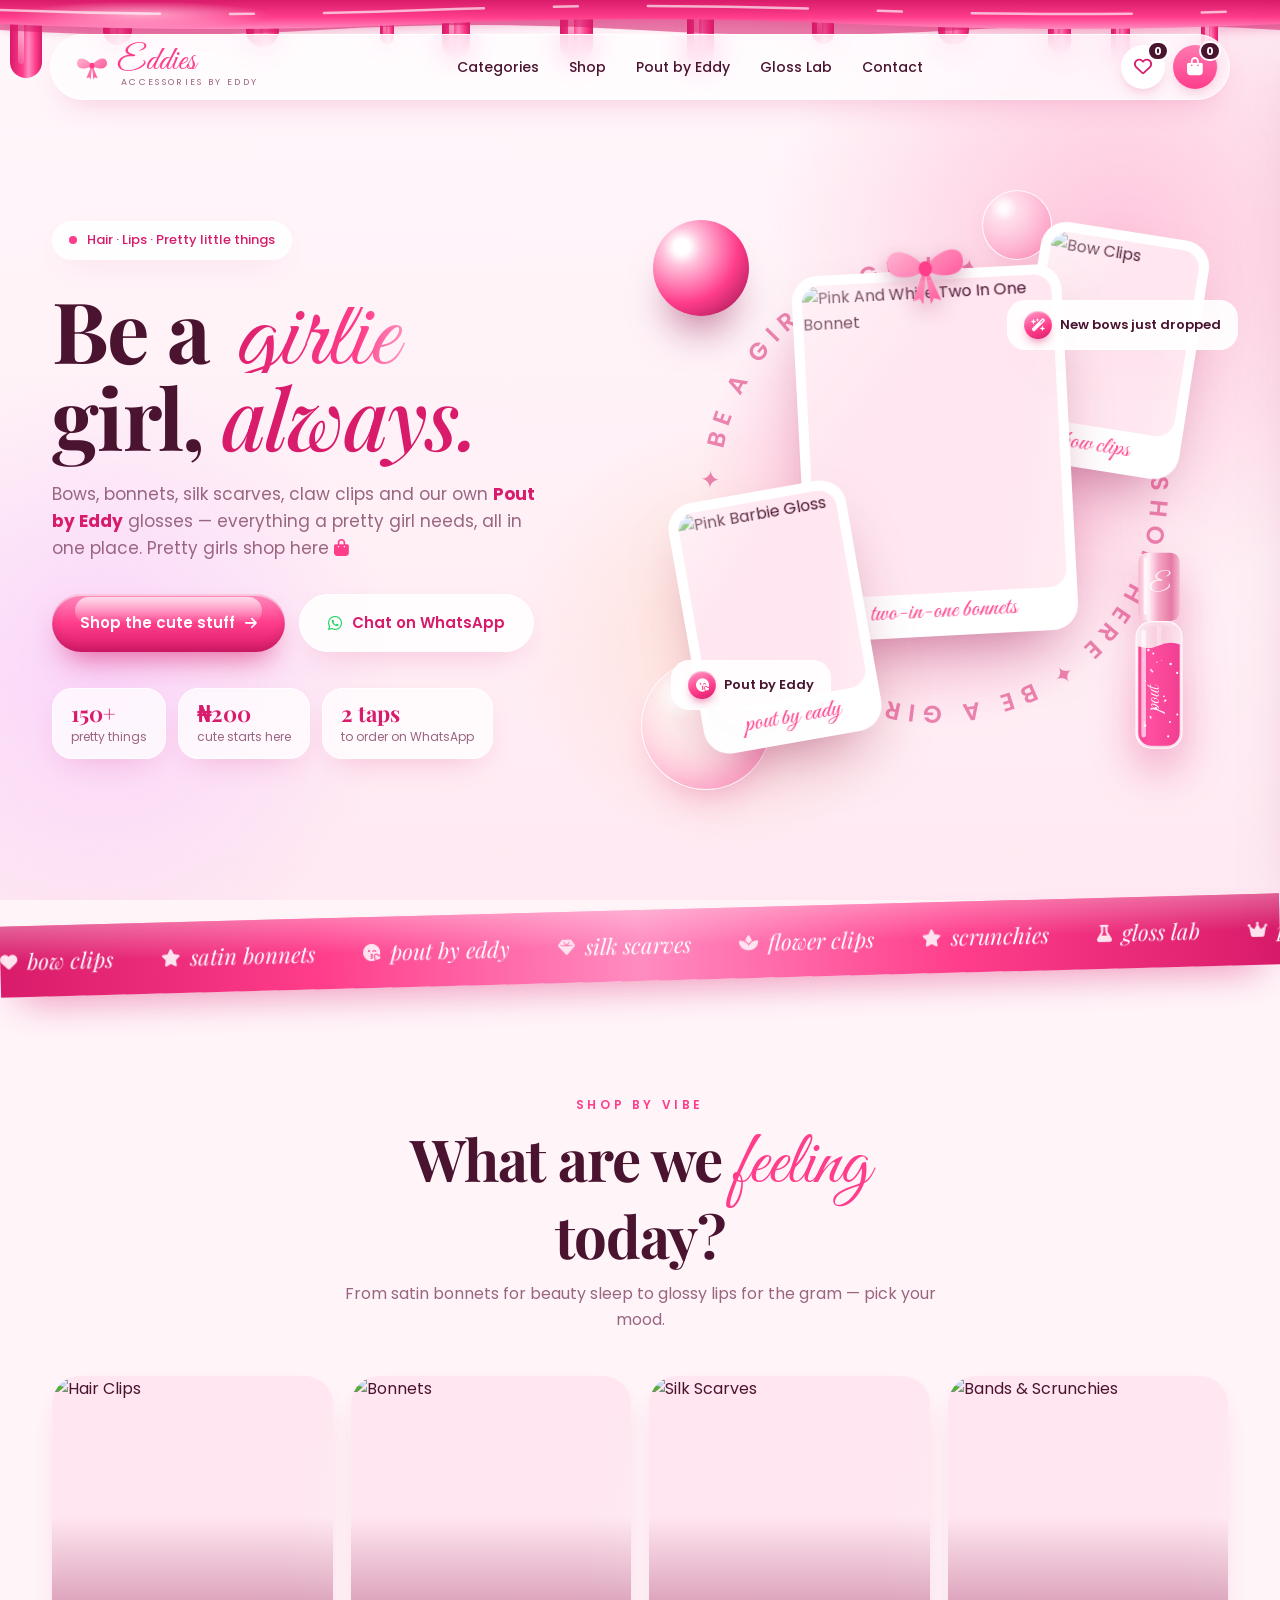
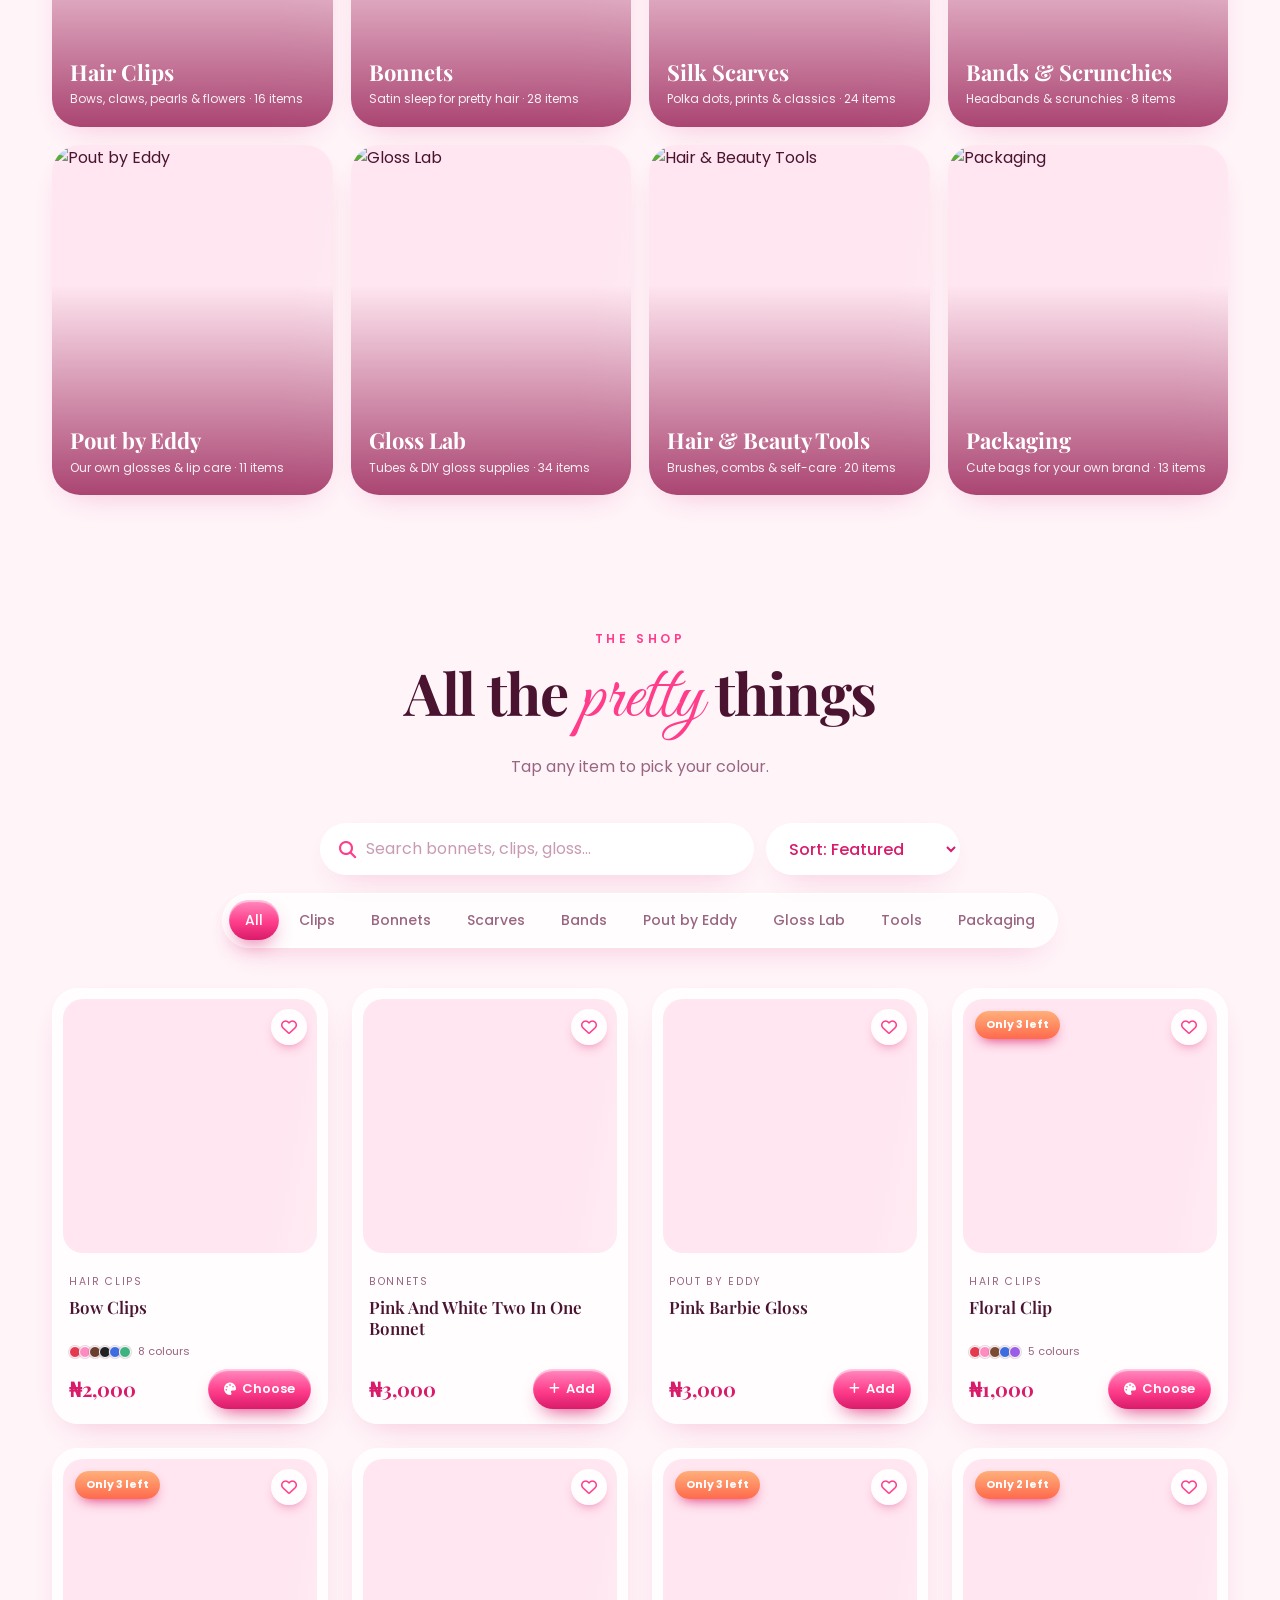
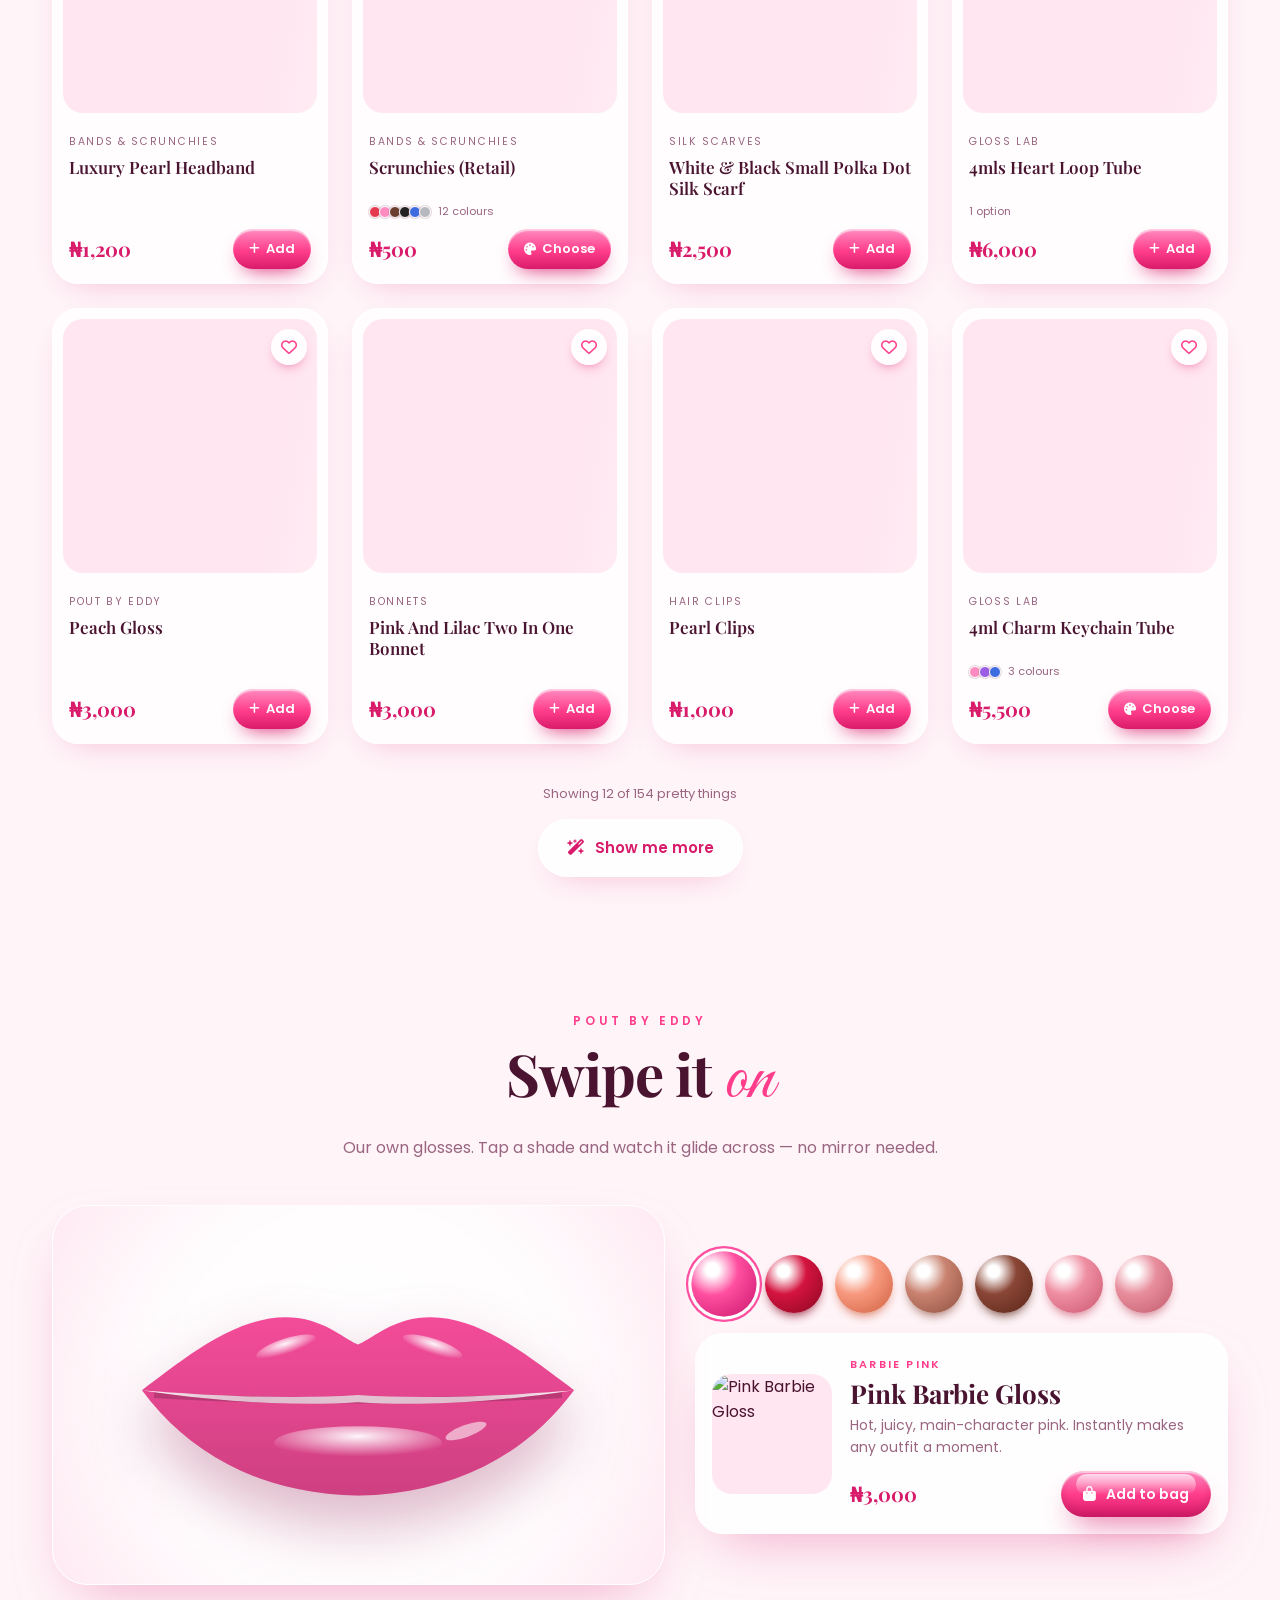
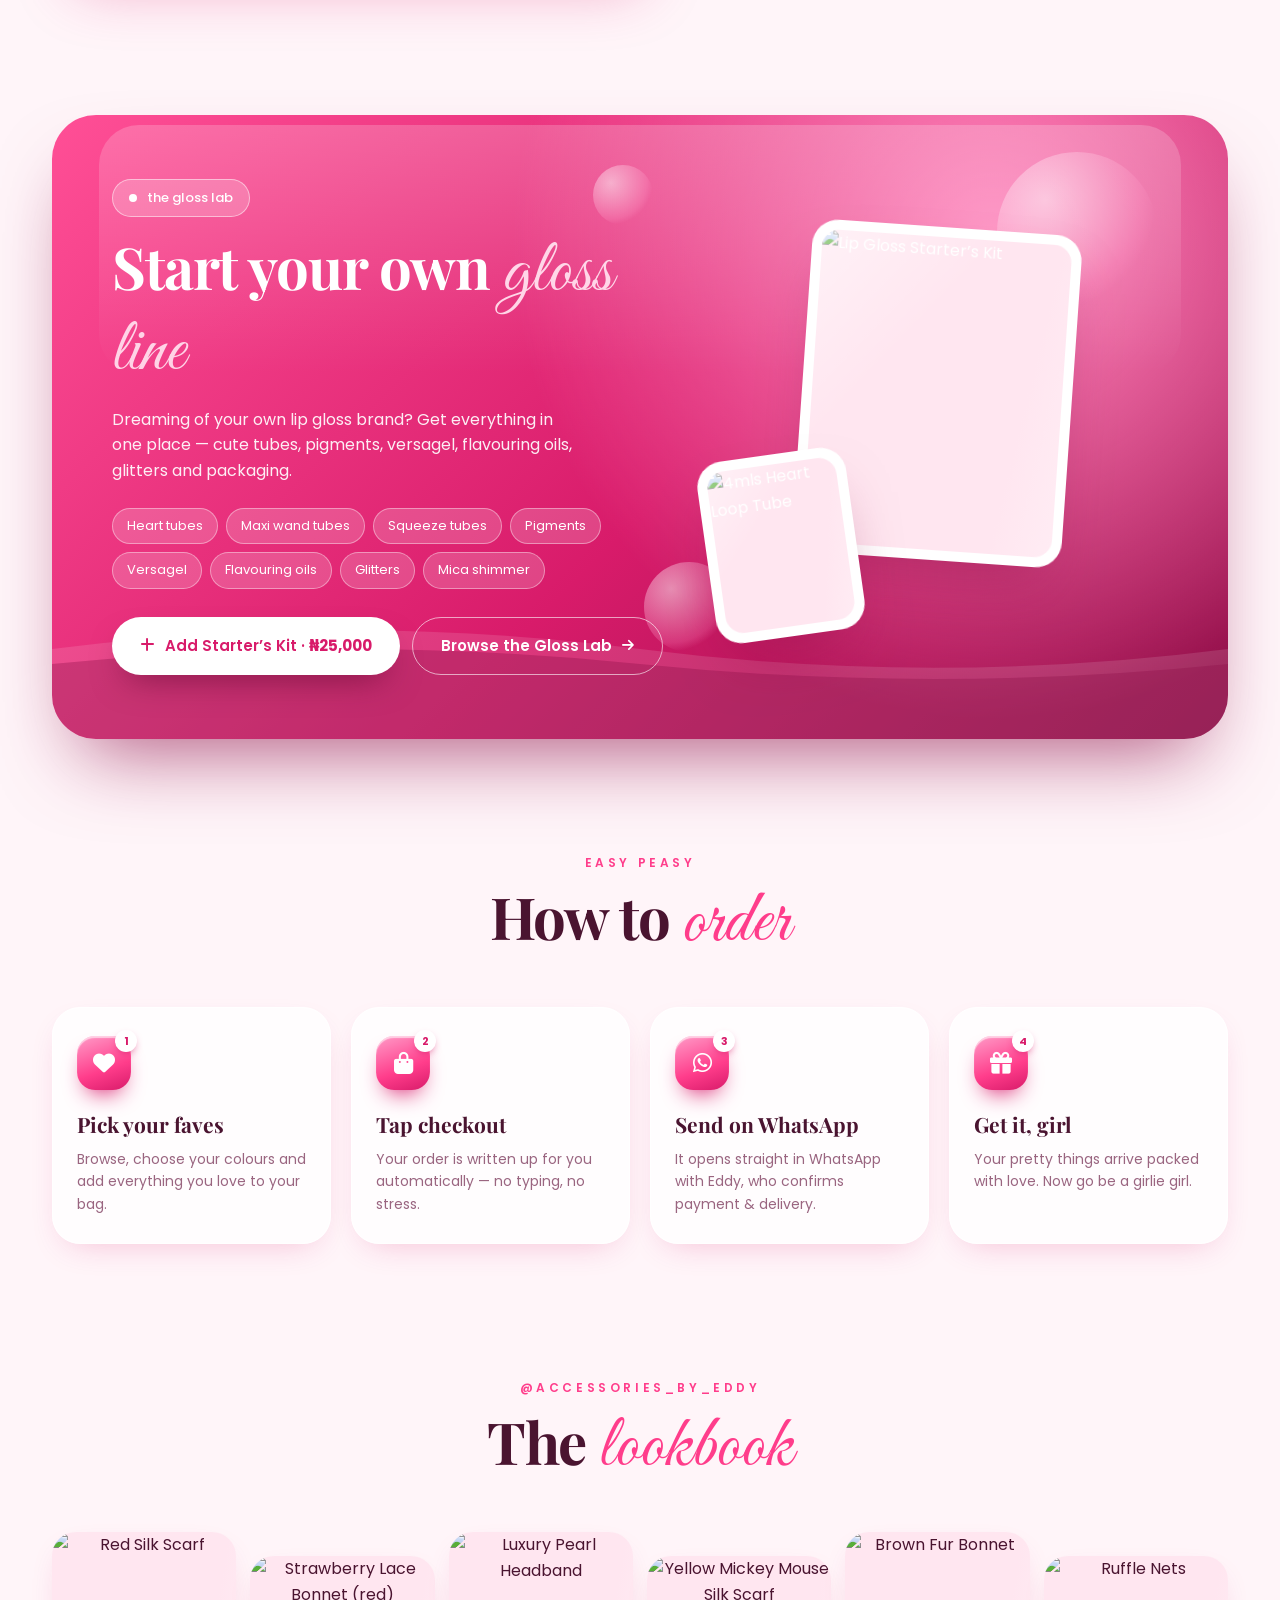
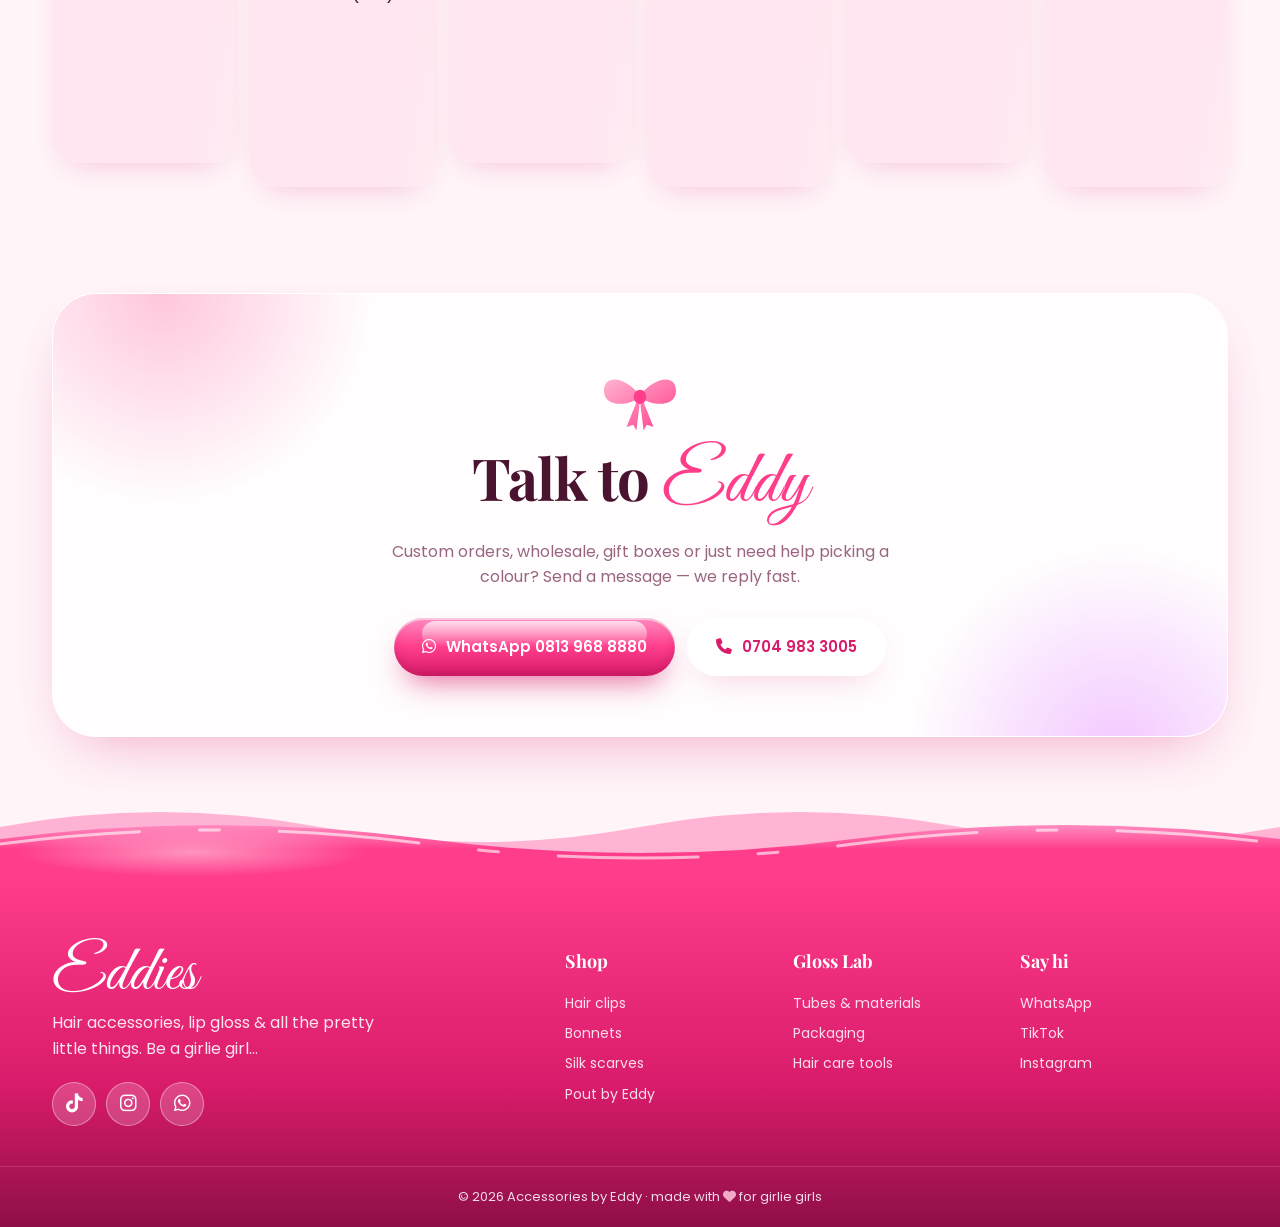
==== commit f26a805f: "Add files via upload" ====
--- a/index.html
+++ b/index.html
@@ -20,10 +20,8 @@
     .loader-bar i{display:block;height:100%;width:40%;border-radius:9px;background:linear-gradient(90deg,#ff7eb6,#ff3d8b);animation:lbar 1s ease-in-out infinite}
     @keyframes lbow{from{transform:rotate(-6deg) scale(.95)}to{transform:rotate(6deg) scale(1.05)}}
     @keyframes lbar{from{transform:translateX(-100%)}to{transform:translateX(260%)}}
-    html.seen .loader{display:none}
   </style>
   <script>
-    try{if(sessionStorage.getItem('eddy-seen'))document.documentElement.classList.add('seen')}catch(e){}
     /* fail-safe: never let the loader get stuck */
     setTimeout(function(){if(!window.__eddyReady){document.documentElement.classList.add('no-js');var l=document.getElementById('loader');if(l)l.classList.add('done')}},3500);
   </script>
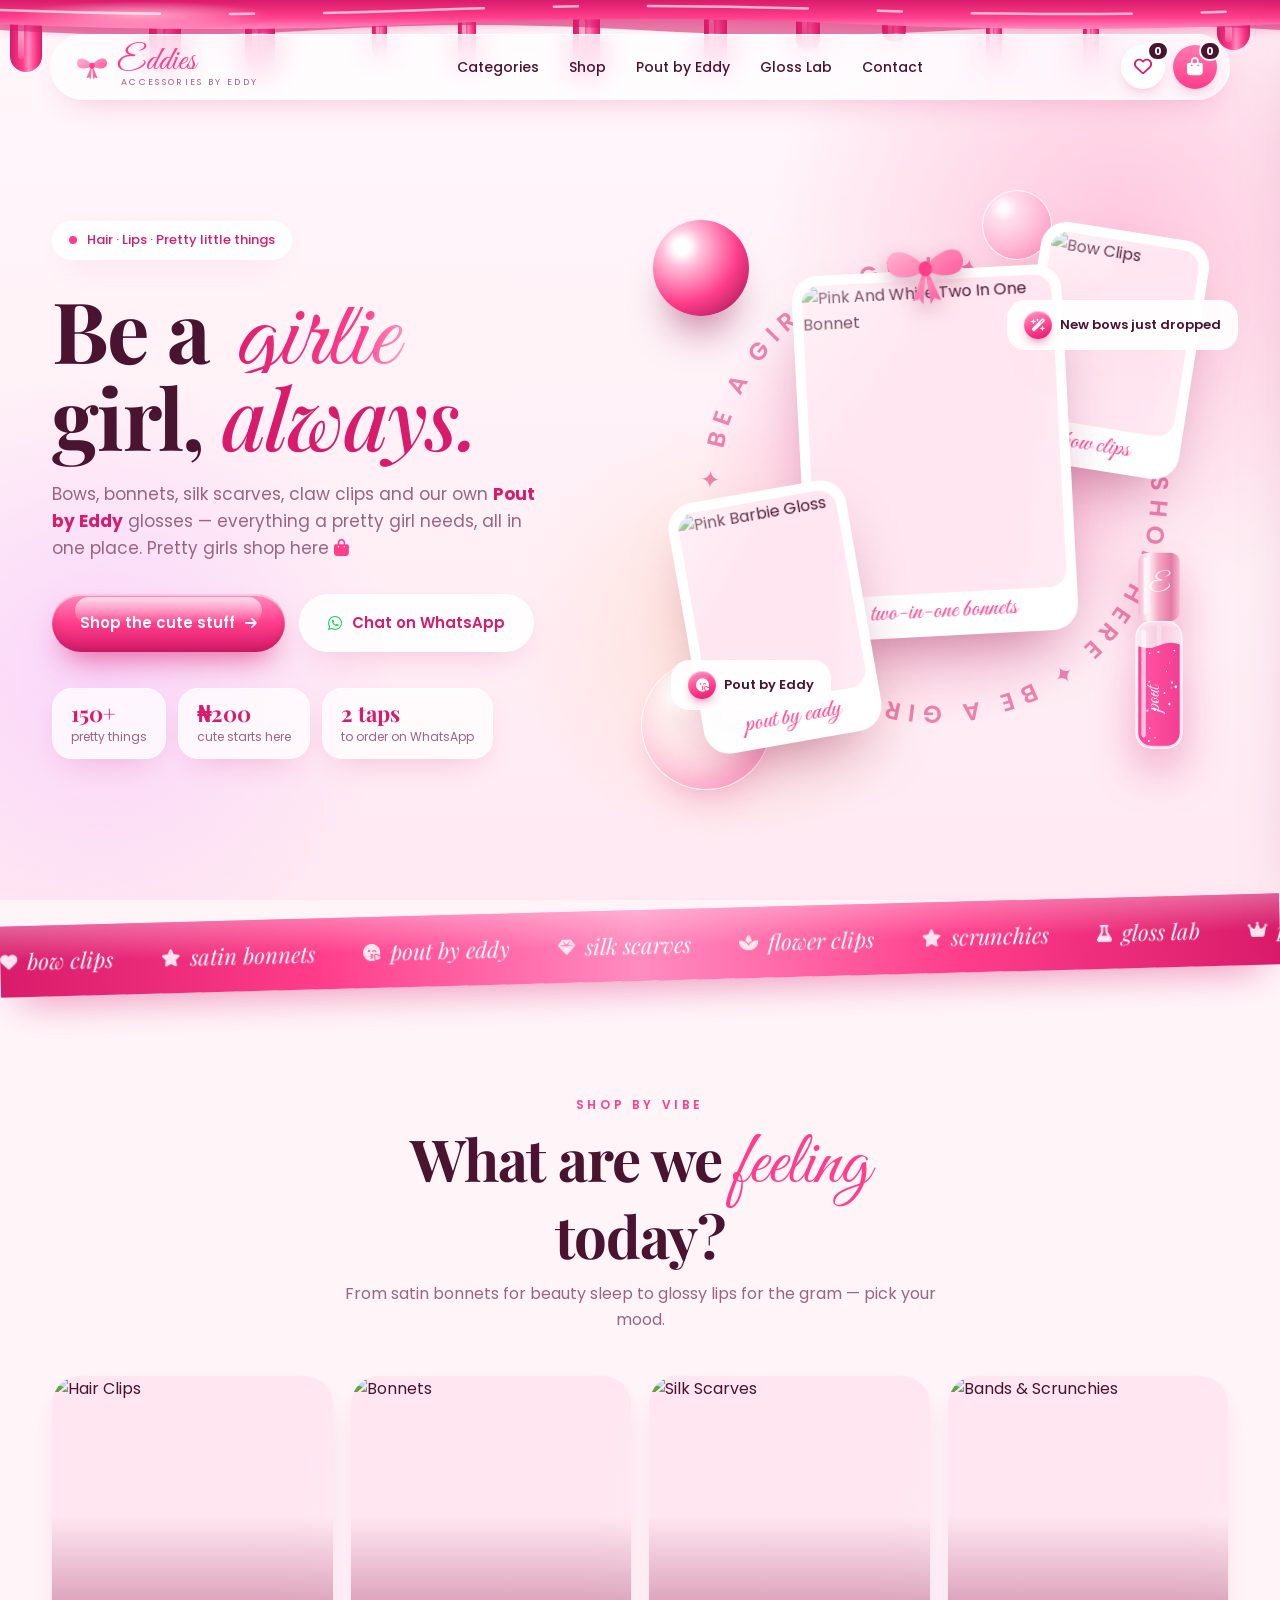
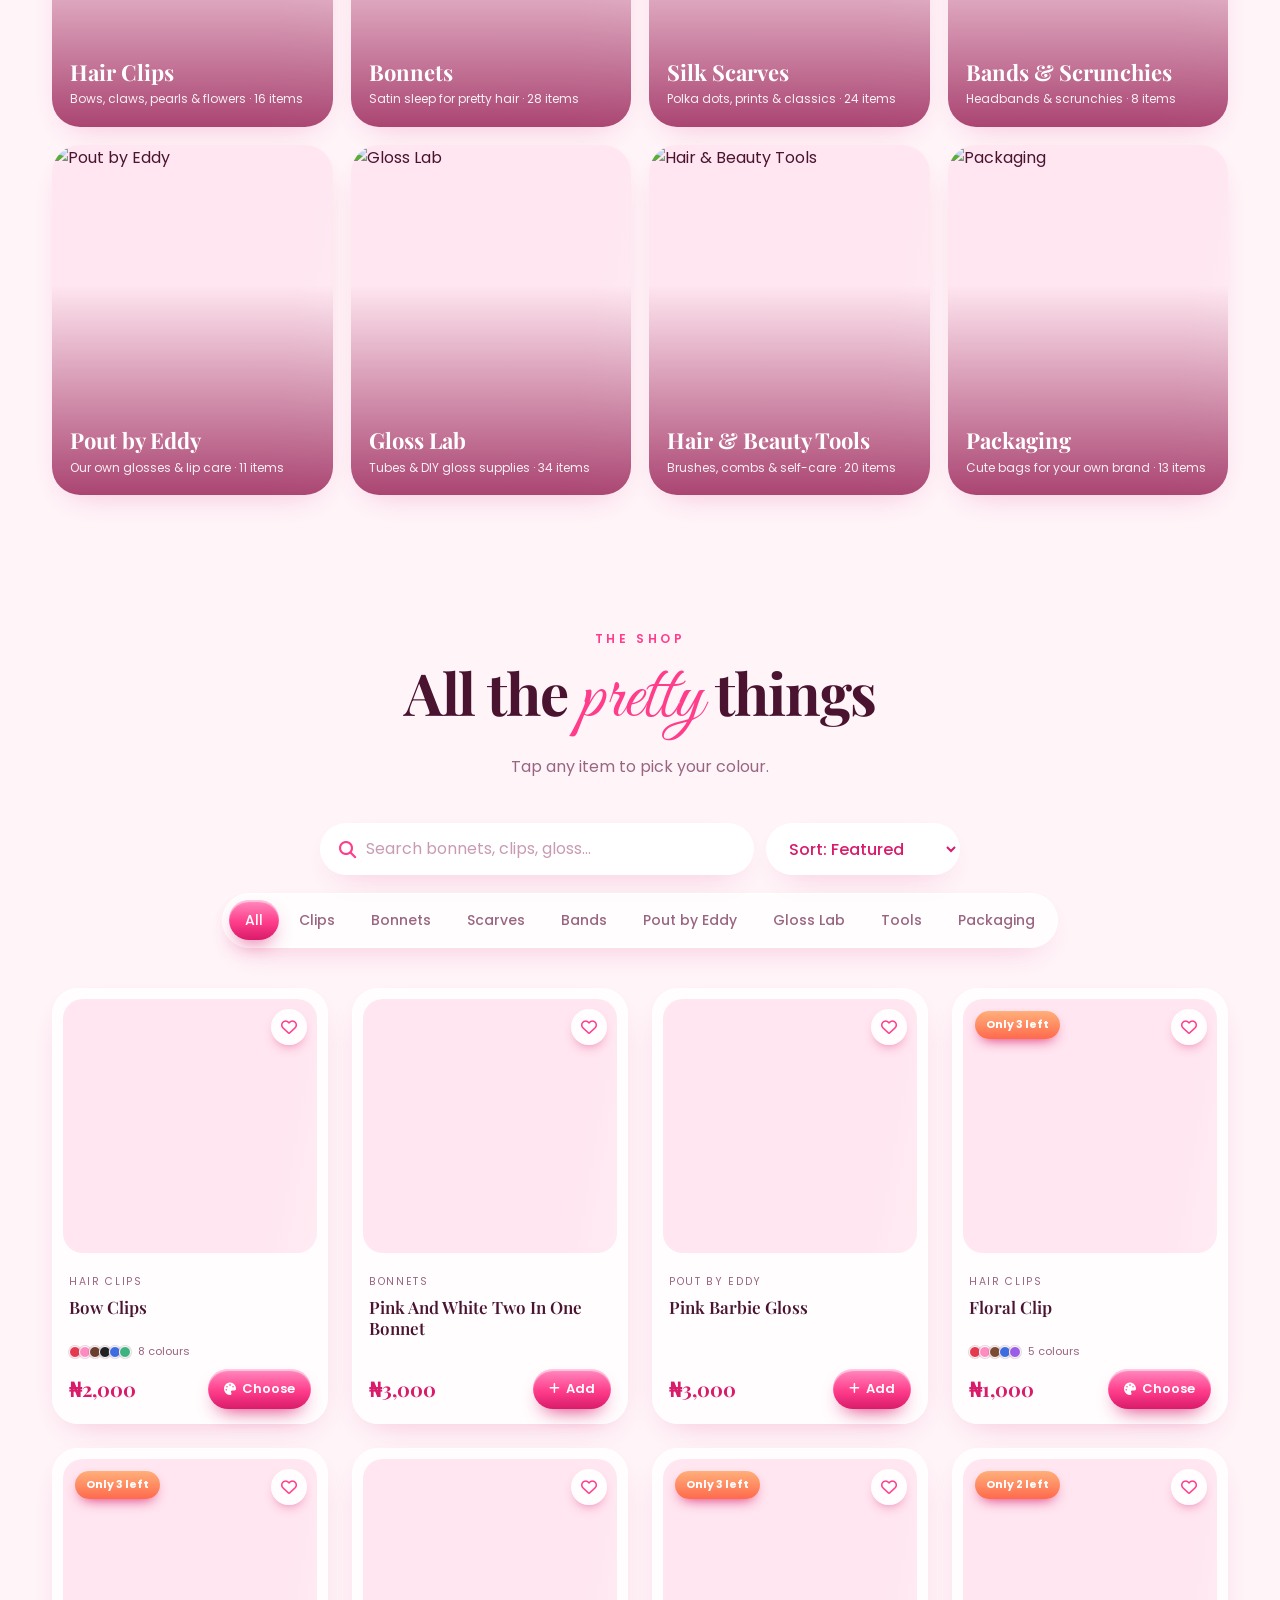
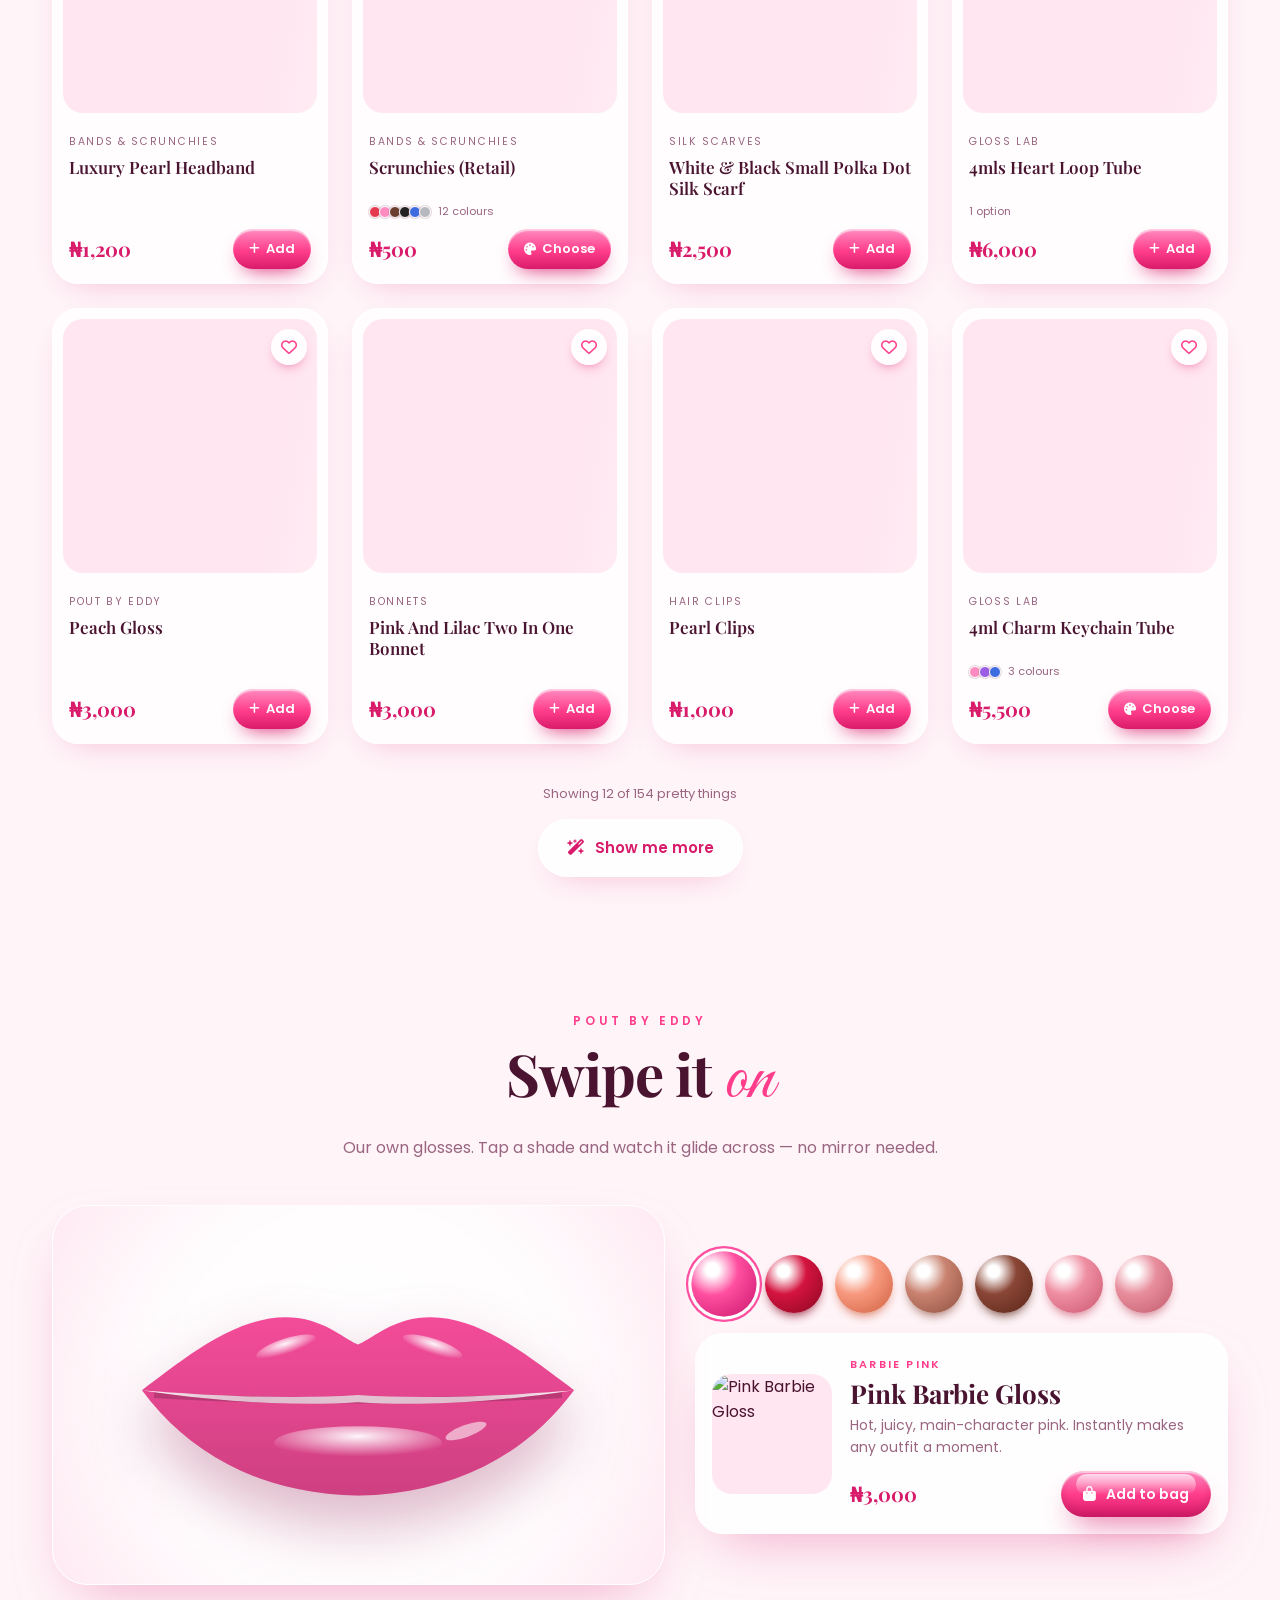
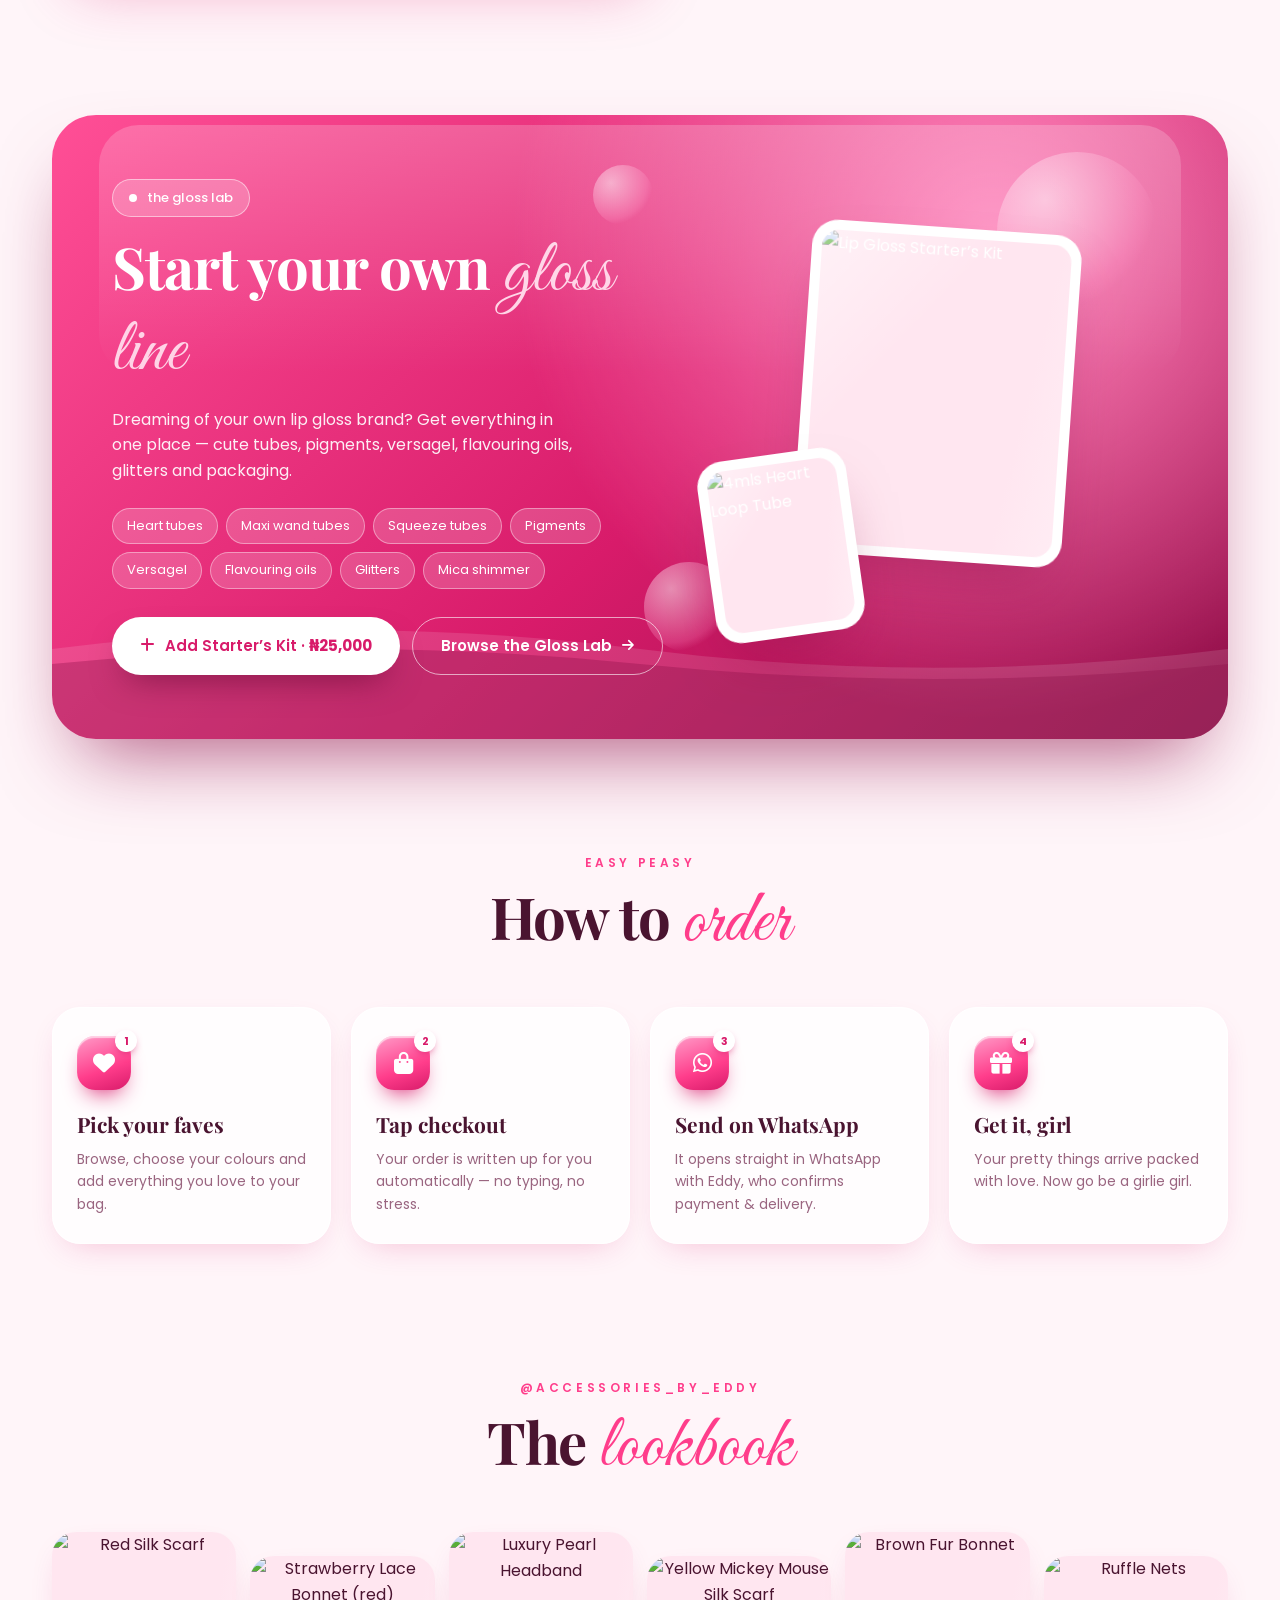
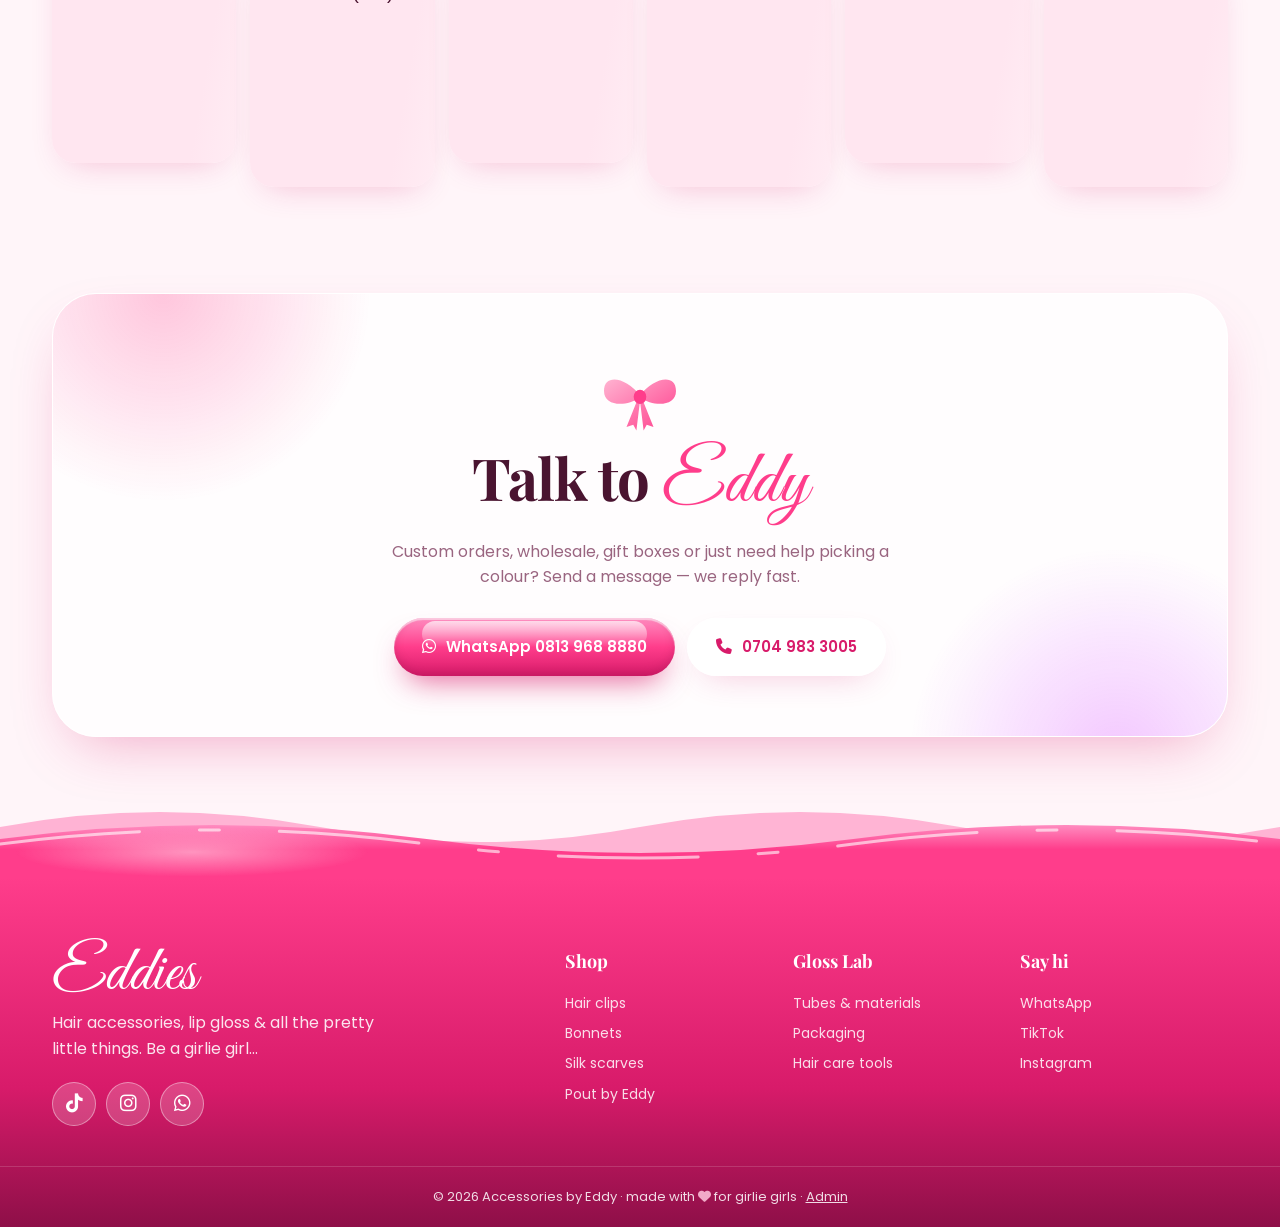
==== commit c39d3767: "Add files via upload" ====
--- a/index.html
+++ b/index.html
@@ -398,7 +398,7 @@
         <div><h5>Say hi</h5><a href="#" data-wa>WhatsApp</a><a href="https://www.tiktok.com/@accessories_by_eddy" target="_blank" rel="noopener">TikTok</a><a href="#">Instagram</a></div>
       </div>
     </div>
-    <div class="footer-base">© <span id="year"></span> Accessories by Eddy · made with <i class="fa-solid fa-heart foot-heart" aria-hidden="true"></i> for girlie girls</div>
+    <div class="footer-base">© <span id="year"></span> Accessories by Eddy · made with <i class="fa-solid fa-heart foot-heart" aria-hidden="true"></i> for girlie girls · <a href="admin.html" style="text-decoration:underline">Admin</a></div>
   </footer>
 
   <!-- ============ CART DRAWER ============ -->
--- a/css/styles.css
+++ b/css/styles.css
@@ -701,3 +701,98 @@
 .foot-heart { color: #ffc6dd; }
 .toast { display: flex; align-items: center; gap: 10px; }
 .toast i { color: #ff8cc0; font-size: 15px; flex-shrink: 0; }
+
+/* tablets: three products per row instead of two oversized ones */
+@media (min-width: 641px) and (max-width: 1024px) {
+  .grid { grid-template-columns: repeat(3, minmax(0, 1fr)); gap: 16px; }
+  .card-name { font-size: 16px; }
+  .section { padding-top: 84px; }
+}
+
+/* =========================================================
+   PHONE POLISH — tighter, shorter, swipeable
+   (kept last so it overrides the earlier breakpoints)
+   ========================================================= */
+@media (max-width: 640px) {
+  /* tighter section rhythm */
+  .section { padding: 58px 16px 6px; }
+  .section-head { margin-bottom: 24px; }
+  .section-head h2, .news h2, .drop-copy h2 { font-size: 32px; margin: 6px 0 8px; }
+  .section-head p { font-size: 14px; }
+  .kicker { font-size: 11px; letter-spacing: .24em; }
+
+  /* category tiles → one swipeable row */
+  .vibes { display: flex; gap: 10px; overflow-x: auto; scroll-snap-type: x mandatory; scroll-padding-inline: 16px; margin: 0 -16px; padding: 4px 16px 14px;
+    scrollbar-width: none; -webkit-overflow-scrolling: touch; }
+  .vibes::-webkit-scrollbar { display: none; }
+  .vibe { flex: 0 0 40%; aspect-ratio: 3 / 4; border-radius: 20px; scroll-snap-align: start; }
+  .vibe-label { left: 12px; right: 12px; bottom: 12px; }
+  .vibe-label strong { font-size: 15px; }
+  .vibe-label span { font-size: 11px; }
+  .vibe-go { display: none; }
+
+  /* compact product cards */
+  .grid { gap: 10px; }
+  .card { padding: 6px; border-radius: 18px; }
+  .card-body { padding: 9px 4px 3px; }
+  .card-cat { display: block; font-size: 9.5px; letter-spacing: .08em; white-space: nowrap; overflow: hidden; text-overflow: ellipsis; }
+  .card-name { font-size: 13.5px; margin: 2px 0 4px; }
+  .dots { height: 12px; font-size: 10px; }
+  .dots i { width: 10px; height: 10px; }
+  .dots:empty { display: none; }
+  .card-foot { flex-direction: row; align-items: center; gap: 6px; margin-top: 8px; }
+  .price { font-size: 16px; }
+  .price small { display: block; font-size: 9.5px; line-height: 1; margin: 0 0 2px; }
+  .add { width: 36px; height: 36px; padding: 0; border-radius: 50%; font-size: 0; gap: 0; flex-shrink: 0; justify-content: center; }
+  .add i { font-size: 13px; }
+  .add:disabled { width: auto; padding: 0 10px; border-radius: 99px; font-size: 10.5px; }
+  .heart { width: 30px; height: 30px; }
+  .heart i { font-size: 14px; }
+  .badge { top: 8px; left: 8px; padding: 3px 8px; font-size: 10px; }
+  .grid-more { margin-top: 26px; }
+
+  /* shop tools */
+  .shop-tools { gap: 8px; }
+  .search { height: 46px; }
+  .filters { margin-bottom: 22px; }
+
+  /* swipe-it-on */
+  .lips-card { min-height: 0; padding: 26px 12px; border-radius: 26px; }
+  .shade-wrap { gap: 18px; }
+  .shade-swatches { gap: 10px; justify-content: center; }
+  .swatch { width: 40px; height: 40px; }
+
+  /* gloss lab: shorter */
+  .drop-card { padding: 30px 18px 24px; border-radius: 28px; gap: 18px; }
+  .drop-copy p { font-size: 14px; }
+  .lab-list { gap: 6px; margin: 16px 0 18px; }
+  .lab-list li { font-size: 11.5px; padding: 5px 11px; }
+  .lab-ctas { gap: 8px; }
+  .lab-ctas .btn { padding: 13px 18px; font-size: 14px; }
+  .drop-visual { height: 230px; }
+  .lab-photo { width: 150px; left: auto; right: 6%; margin-left: 0; top: 0; }
+  .lab-photo-2 { width: 104px; left: 6%; bottom: 0; }
+  .drop-liquid { height: 90px; }
+
+  /* how to order: compact rows, icon beside the text */
+  .features { padding-top: 58px; }
+  .feature-grid { grid-template-columns: 1fr; gap: 10px; }
+  .feature { display: grid; grid-template-columns: 46px 1fr; column-gap: 14px; align-items: start; padding: 14px 16px; border-radius: 20px; }
+  .feature:hover { transform: none; }
+  .f-num { width: 46px; height: 46px; margin: 0; border-radius: 14px; grid-row: span 2; }
+  .f-num i { font-size: 18px; }
+  .f-num b { width: 18px; height: 18px; font-size: 10px; top: -5px; right: -5px; }
+  .feature h4 { font-size: 16.5px; margin: 1px 0 2px; }
+  .feature p { font-size: 13px; }
+
+  /* lookbook + contact + footer */
+  .insta-tile { border-radius: 18px; }
+  .news { padding: 40px 18px 34px; border-radius: 28px; }
+  .news-bow { width: 70px; height: 56px; }
+  .news p { font-size: 14px; margin-bottom: 20px; }
+  .contact-ctas .btn { width: 100%; }
+  .footer { margin-top: 90px; }
+  .footer-inner { padding: 40px 18px 26px; gap: 26px; }
+  .logo-word.big { font-size: 48px; }
+  .footer-cols a { font-size: 13.5px; }
+}
